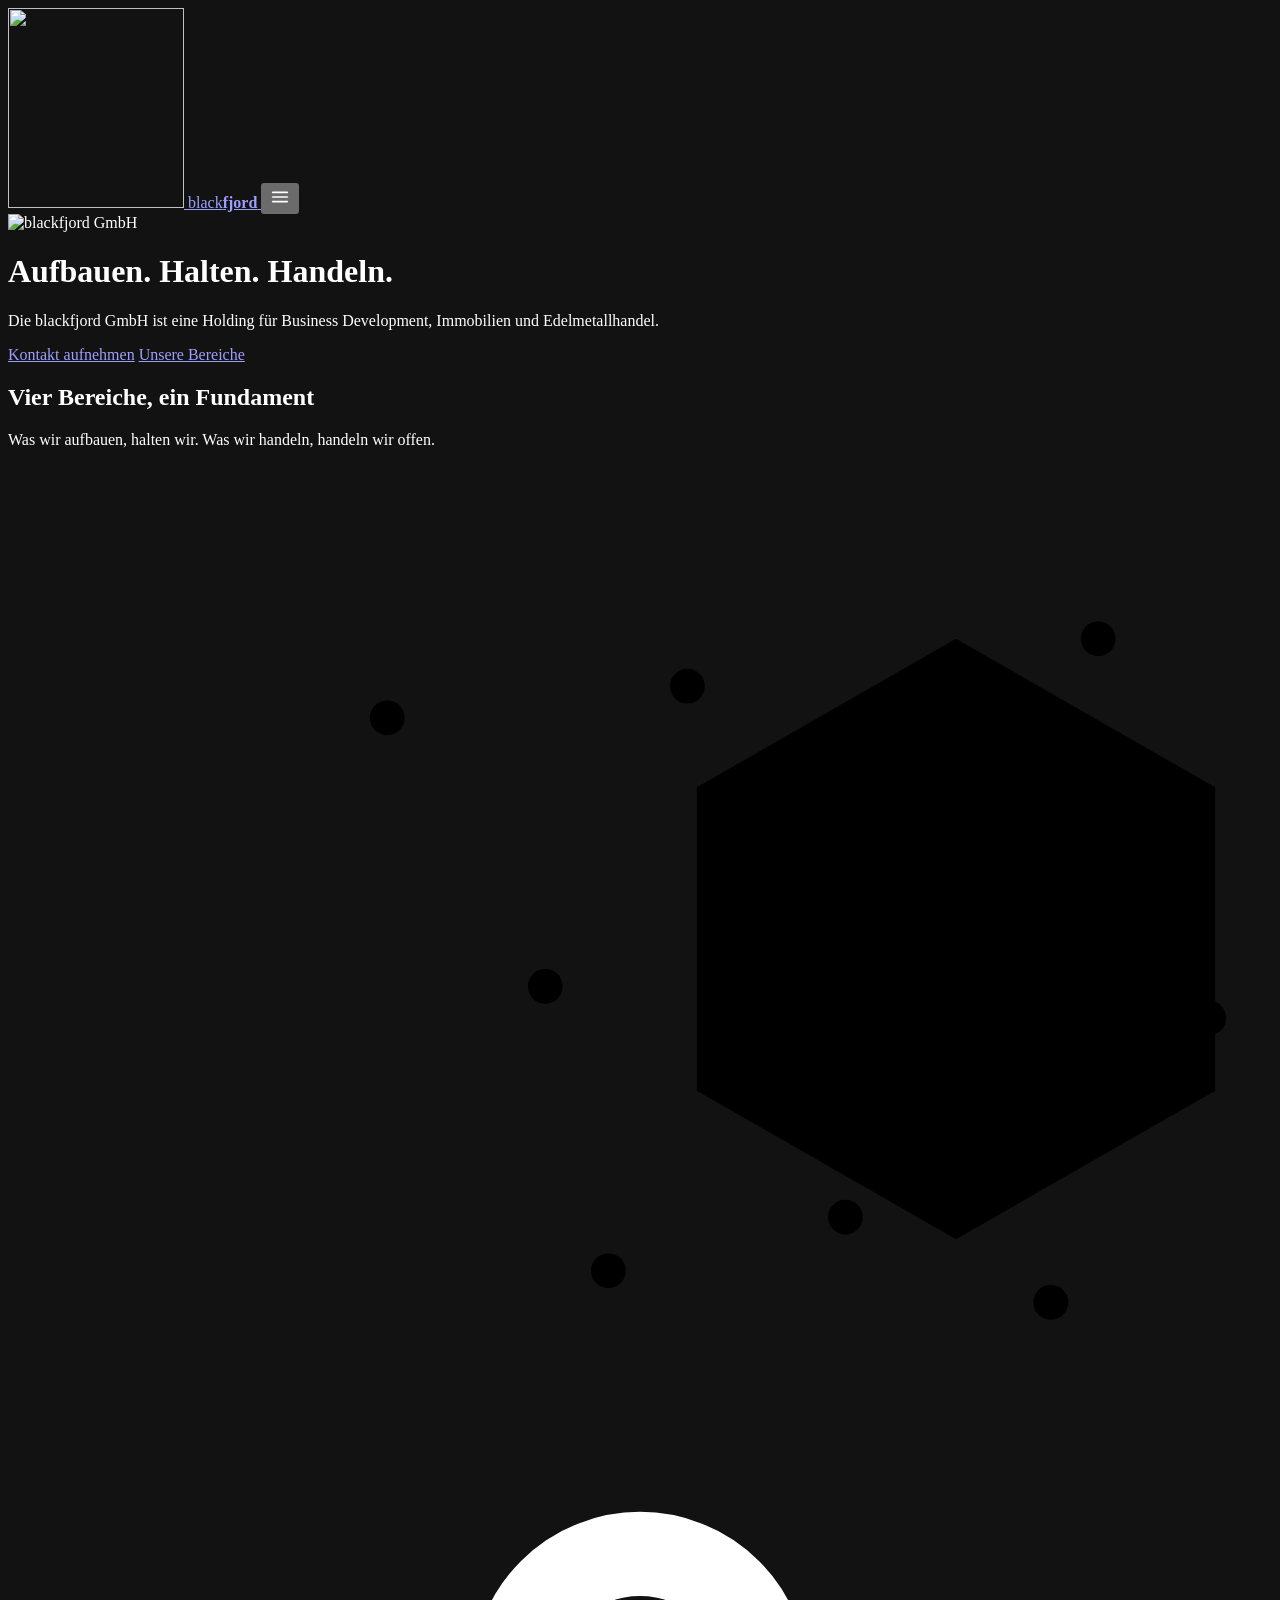
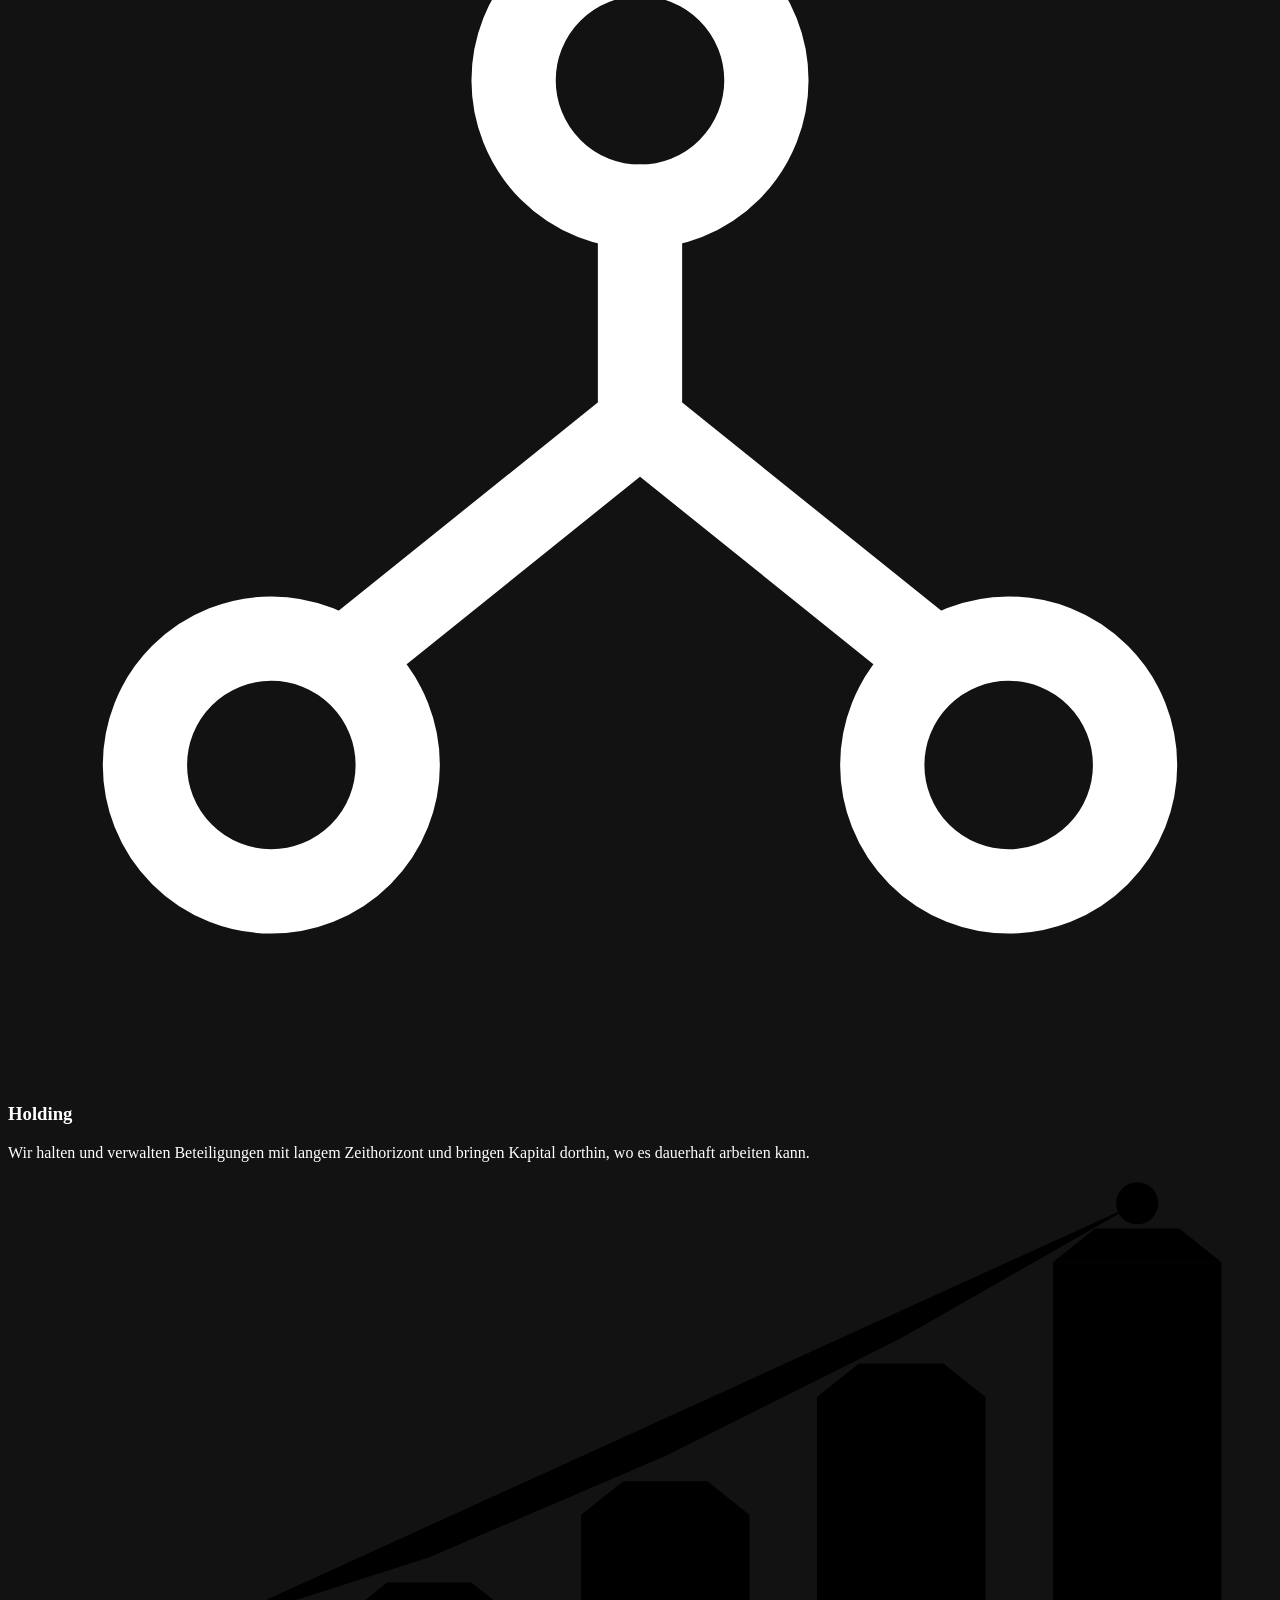
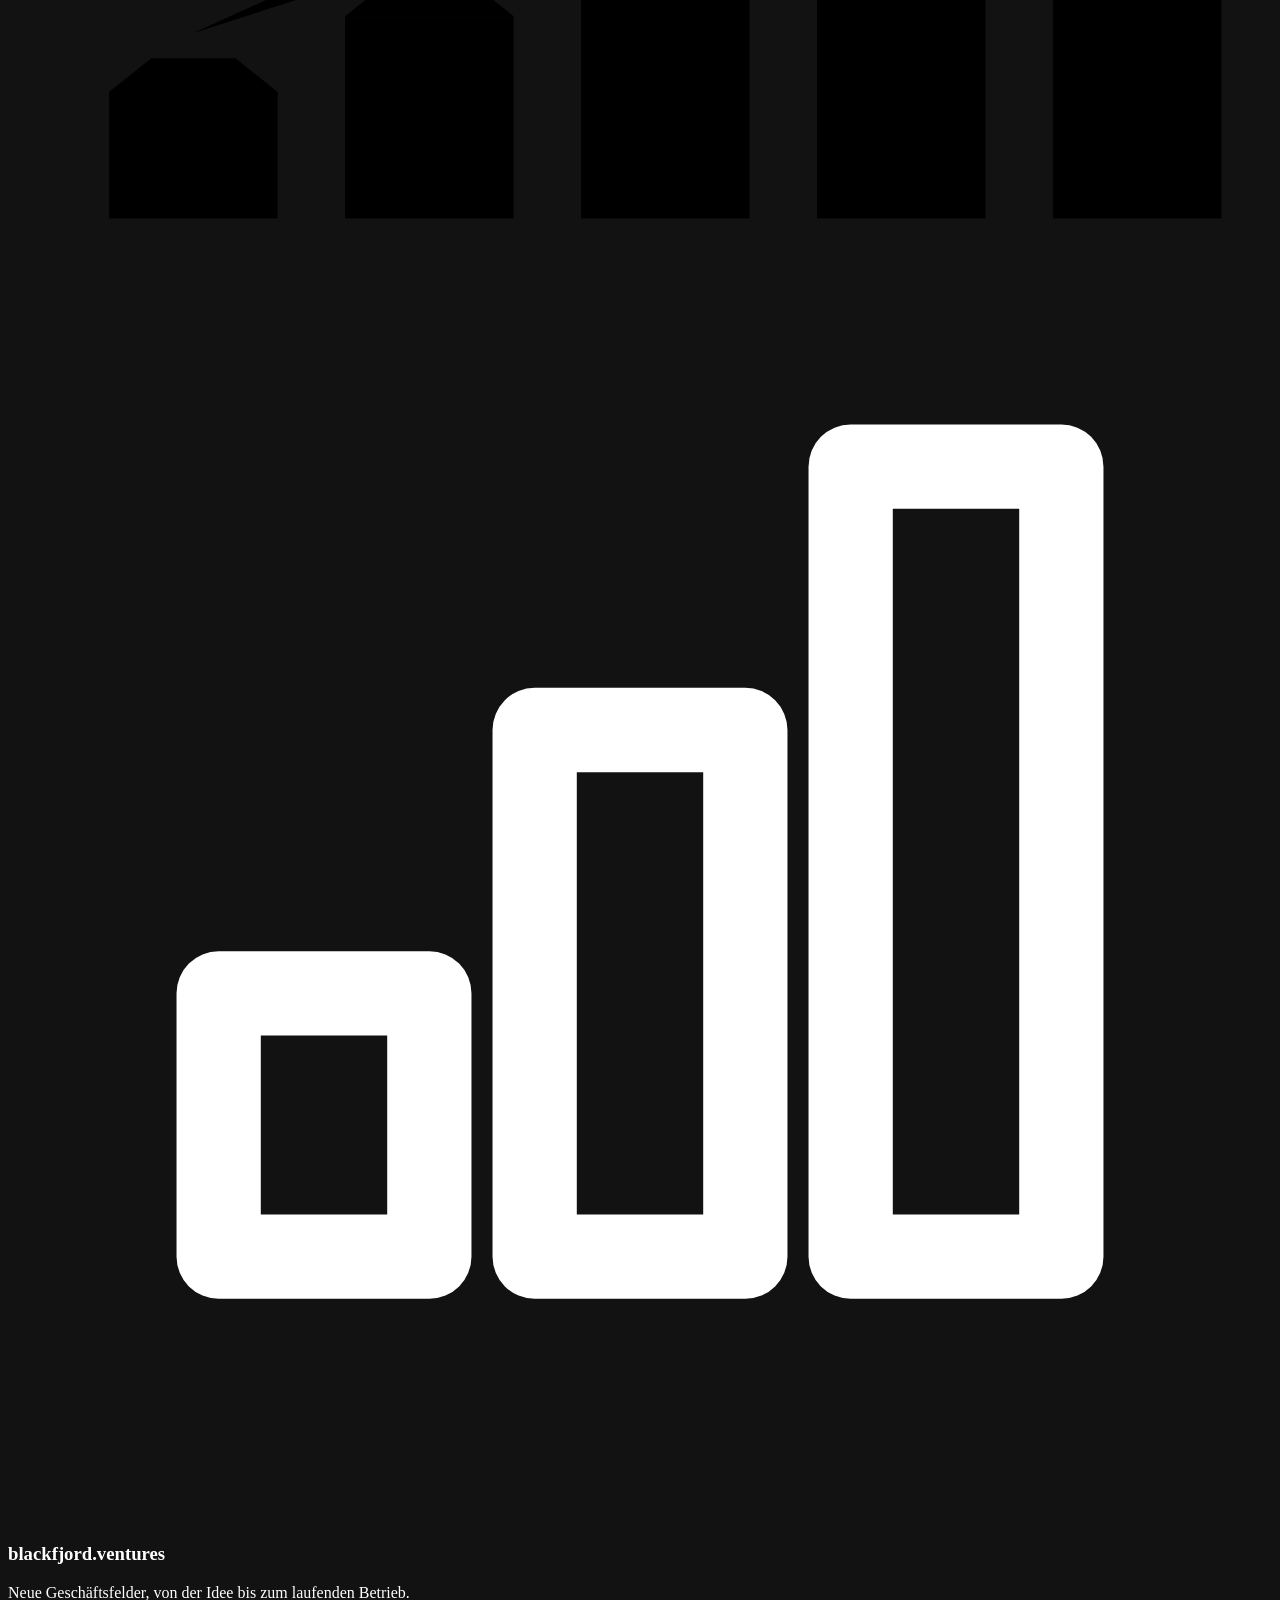
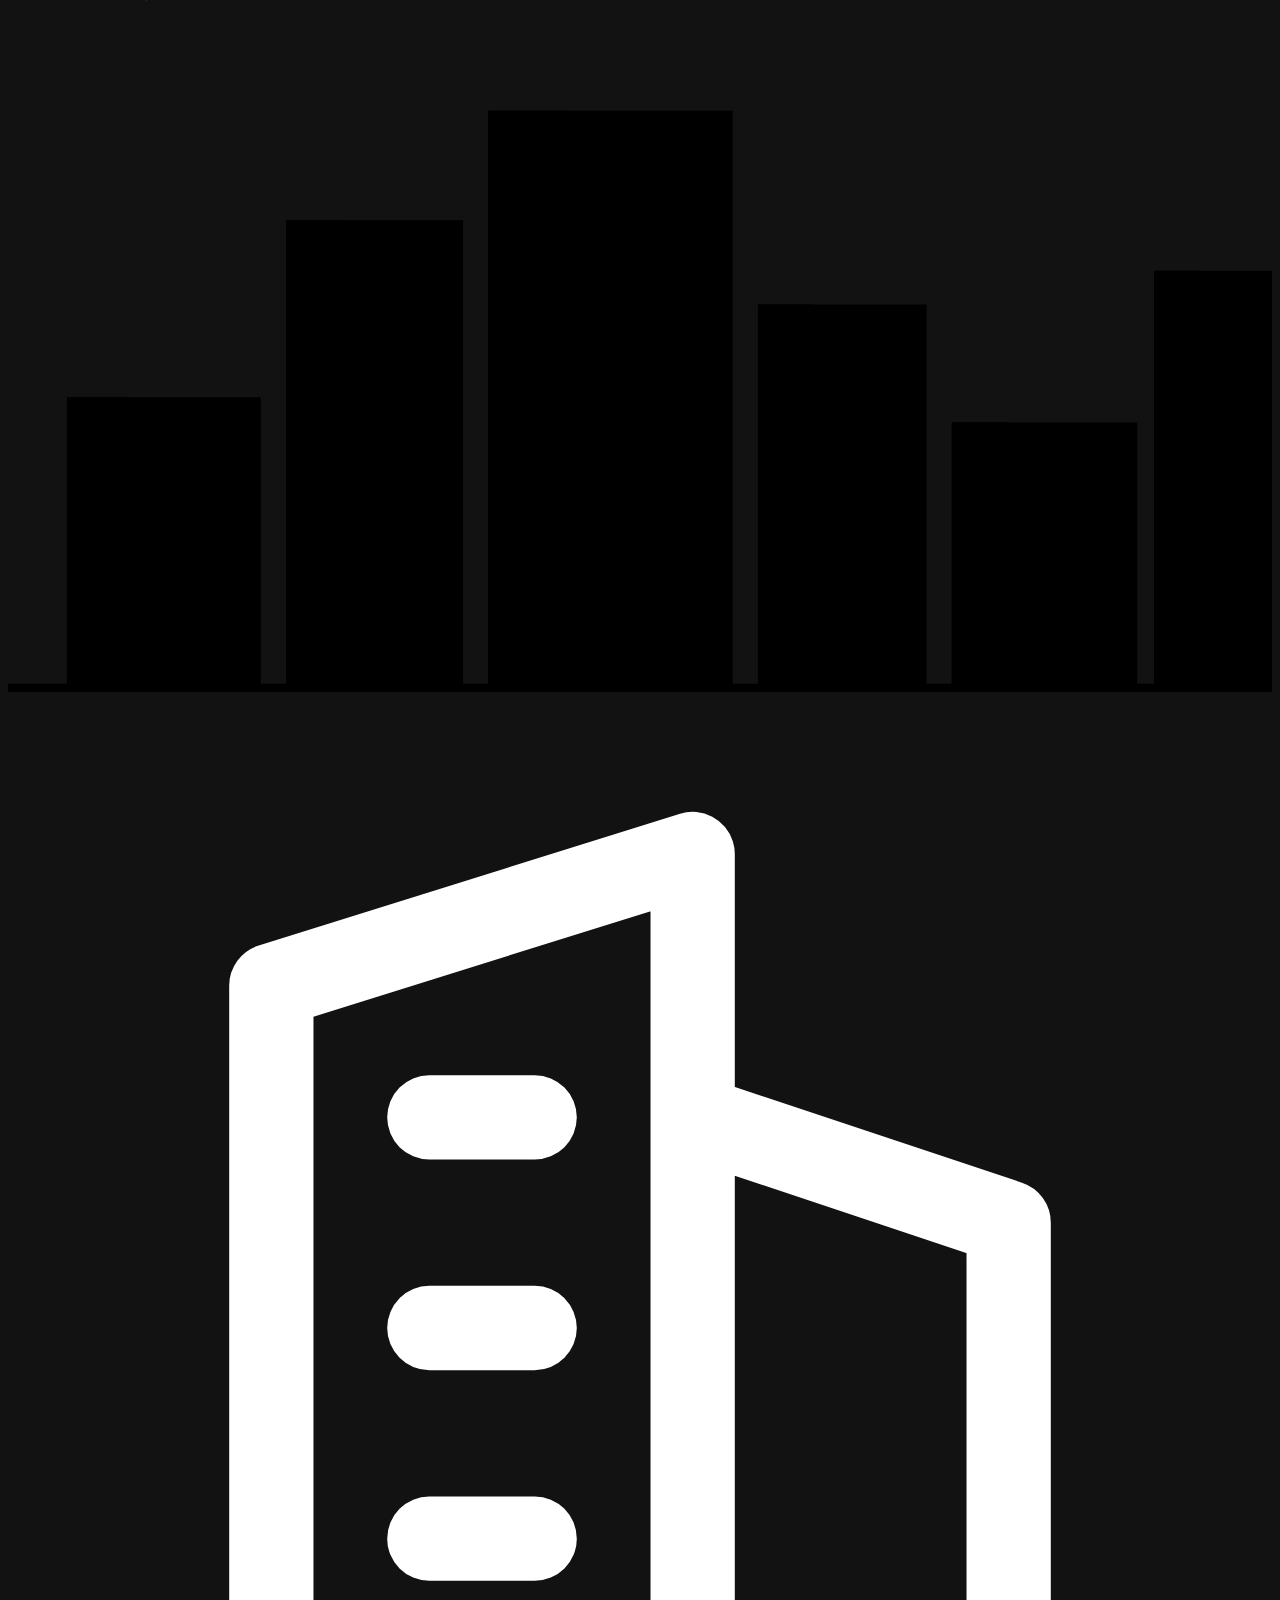
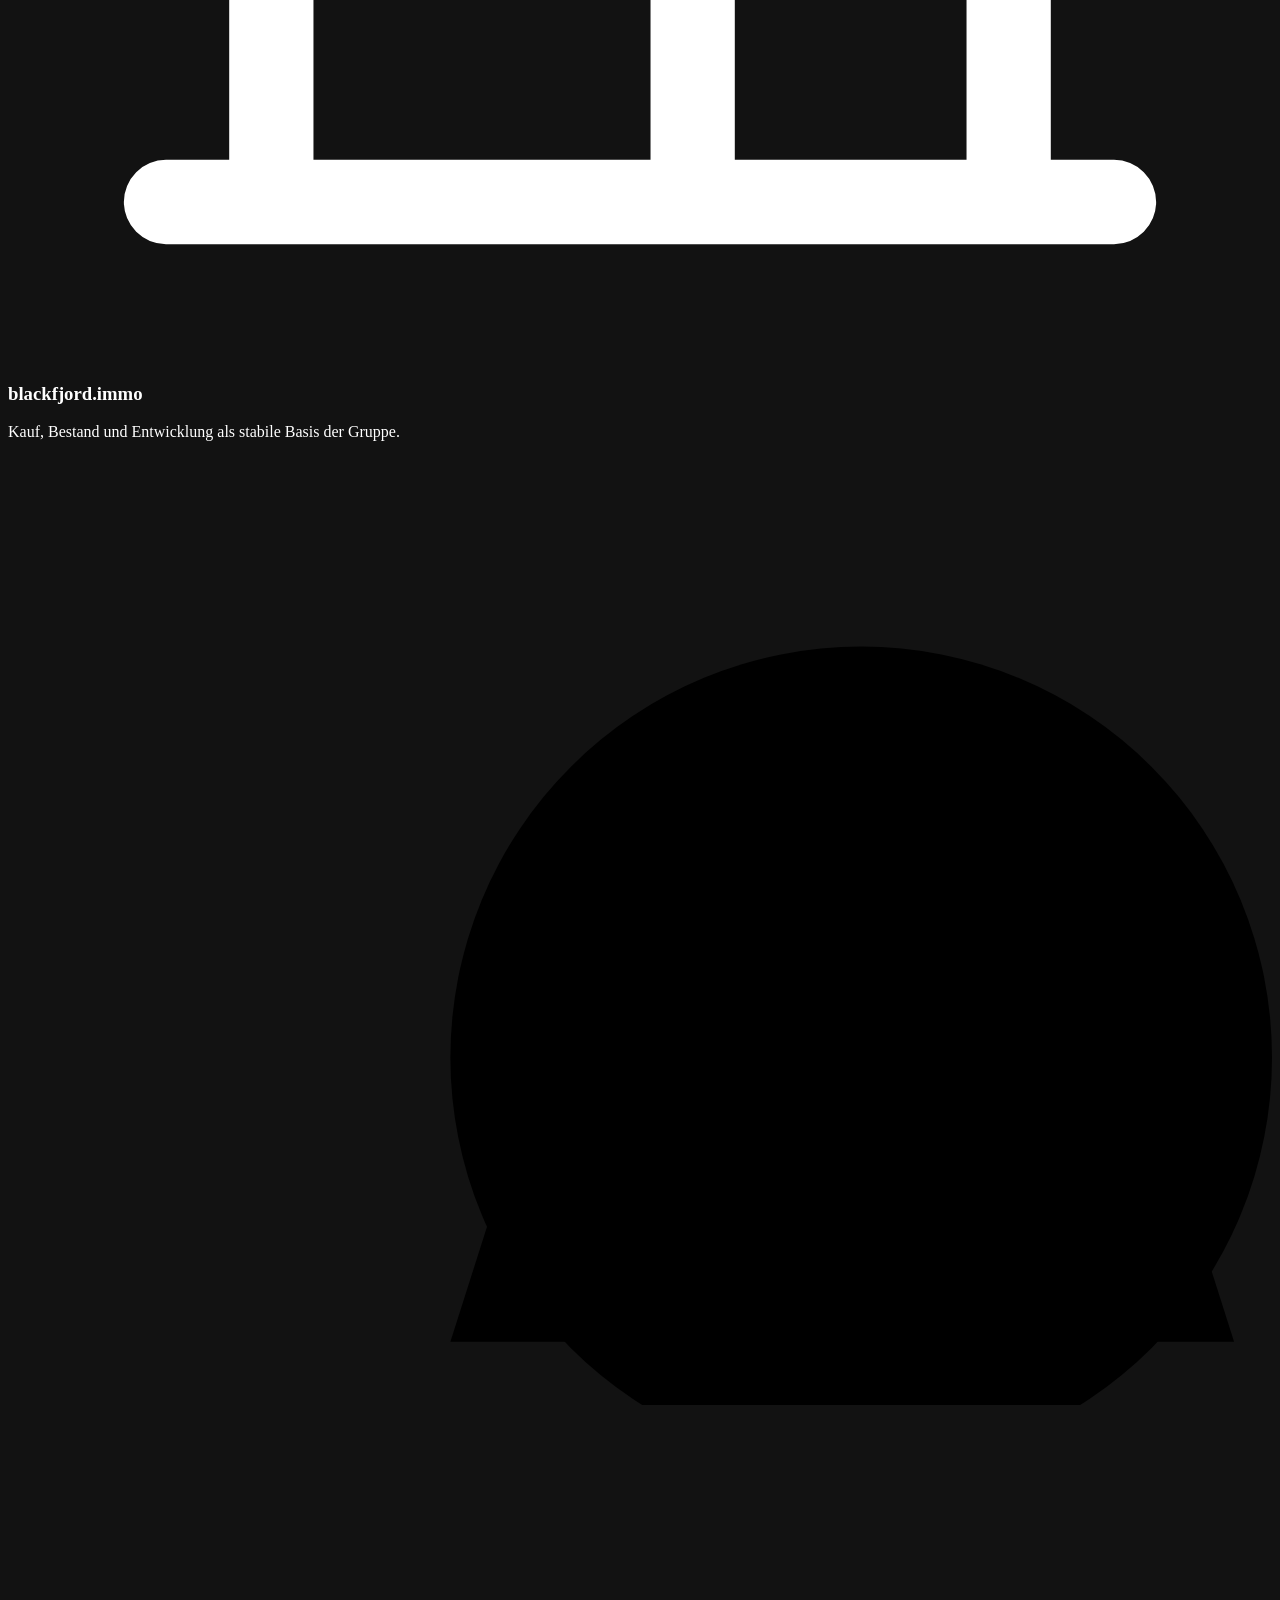
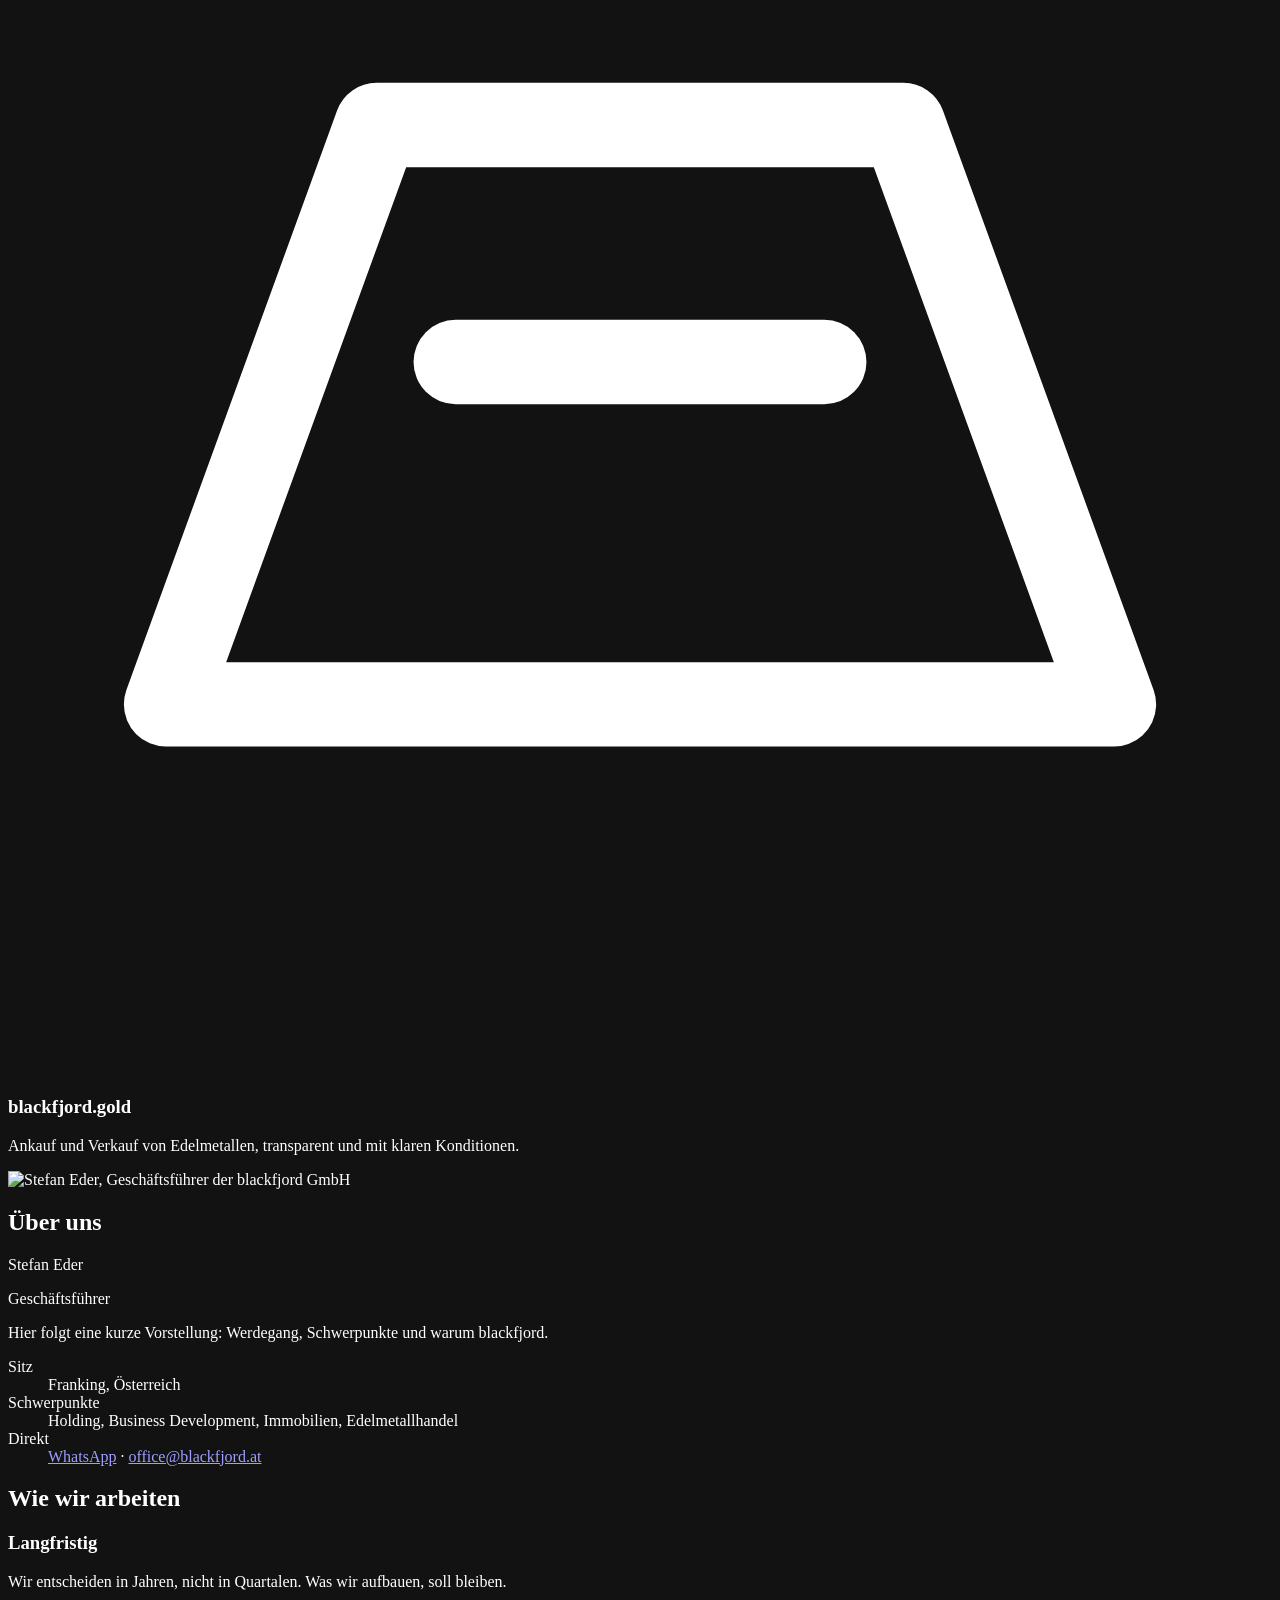
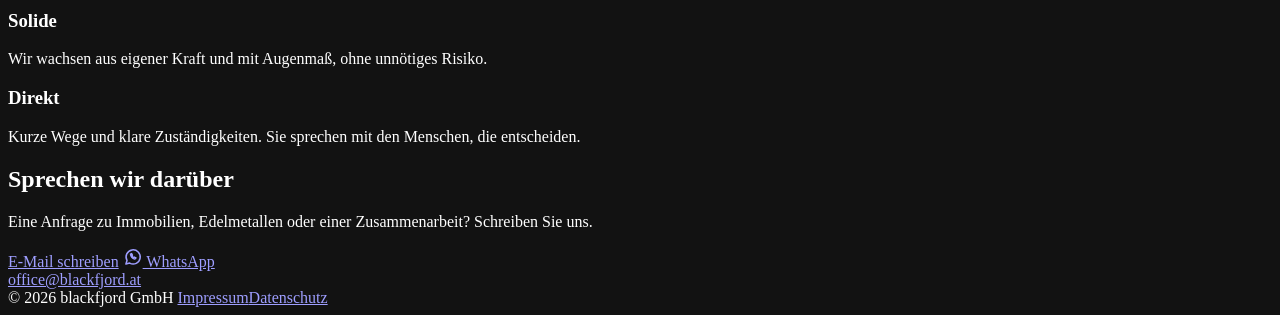
==== public/index.html @ 2d9778a8 "Add files via upload" ====
<!DOCTYPE html>
<html lang="de">
<head>
<meta charset="utf-8">
<meta name="viewport" content="width=device-width, initial-scale=1, viewport-fit=cover">
<meta name="color-scheme" content="dark">
<title>blackfjord GmbH – Holding, Business Development, Immobilien, Edelmetalle</title>
<meta name="description" content="blackfjord GmbH ist eine Holding mit Schwerpunkt auf Business Development, Immobilien und Edelmetallhandel.">
<link rel="icon" type="image/png" href="/favicon.png">
<link rel="canonical" href="https://blackfjord.at/">
<meta property="og:url" content="https://blackfjord.at/">
<meta property="og:image" content="https://blackfjord.at/og-image.jpg">
<meta name="twitter:card" content="summary_large_image">
<meta property="og:type" content="website">
<meta property="og:locale" content="de_AT">
<meta property="og:site_name" content="blackfjord GmbH">
<meta property="og:title" content="blackfjord GmbH">
<meta property="og:description" content="Holding für Business Development, Immobilien und Edelmetallhandel.">
<script type="application/ld+json">
{"@context":"https://schema.org","@type":"Organization","name":"blackfjord GmbH","legalName":"blackfjord GmbH","url":"https://blackfjord.at/","email":"office@blackfjord.at","address":{"@type":"PostalAddress","streetAddress":"Holzöster 91","postalCode":"5131","addressLocality":"Franking","addressCountry":"AT"}}
</script>
<link rel="stylesheet" href="/style.css">
</head>
<body>
<svg width="0" height="0" style="position:absolute" aria-hidden="true"><defs><radialGradient id="haloG"><stop offset="0" stop-color="#4C90F0" stop-opacity=".35"/><stop offset="1" stop-color="#4C90F0" stop-opacity="0"/></radialGradient></defs></svg>

<header class="top">
  <div class="wrap">
    <a class="brand" href="#top" aria-label="blackfjord GmbH – Startseite">
      <img src="/icon.webp" alt="" width="176" height="200">
      <span>black<b>fjord</b></span>
    </a>
    <button class="burger" id="burger" type="button" aria-label="Menü öffnen" aria-expanded="false" aria-controls="menu">
      <svg viewBox="0 0 24 24" width="22" height="22" fill="none" stroke="currentColor" stroke-width="1.8" stroke-linecap="round" aria-hidden="true">
        <line class="l1" x1="4" y1="7" x2="20" y2="7"/><line class="l2" x1="4" y1="12" x2="20" y2="12"/><line class="l3" x1="4" y1="17" x2="20" y2="17"/>
      </svg>
    </button>
    <nav class="menu" id="menu" aria-label="Hauptnavigation" hidden>
      <a href="#bereiche">Bereiche</a>
      <a href="#ueber">Über uns</a>
      <a href="#ansatz">Ansatz</a>
      <a href="#kontakt">Kontakt</a>
    </nav>
  </div>
</header>

<main id="top">
  <div class="hero">
    <div class="wrap">
      <div class="logo-stage">
        <img src="/logo.webp" alt="blackfjord GmbH" width="1100" height="376">
      </div>
      <h1>Aufbauen. Halten. Handeln.</h1>
      <p class="lead">Die blackfjord GmbH ist eine Holding für Business Development, Immobilien und Edelmetallhandel.</p>
      <div class="cta-row">
        <a class="pill big" href="#kontakt">Kontakt aufnehmen</a>
        <a class="ghost big" href="#bereiche">Unsere Bereiche</a>
      </div>
    </div>
  </div>

  <section id="bereiche">
    <div class="wrap">
      <div class="head">
        <h2>Vier Bereiche, ein Fundament</h2>
        <p>Was wir aufbauen, halten wir. Was wir handeln, handeln wir offen.</p>
      </div>
      <div class="bento">
        <article class="tile a">
          <svg class="art" viewBox="0 0 400 300" preserveAspectRatio="xMaxYMid slice" aria-hidden="true" focusable="false"><polygon points="300,55 382,102 382,198 300,245 218,198 218,102" class="hexline"/><g class="sline"><line x1="300" y1="150" x2="215" y2="70"/><line x1="300" y1="150" x2="345" y2="55"/><line x1="300" y1="150" x2="380" y2="175"/><line x1="300" y1="150" x2="265" y2="238"/><line x1="300" y1="150" x2="170" y2="165"/><line x1="300" y1="150" x2="120" y2="80"/><line x1="300" y1="150" x2="330" y2="265"/><line x1="300" y1="150" x2="190" y2="255"/></g><g class="sline faint"><line x1="215" y1="70" x2="345" y2="55"/><line x1="345" y1="55" x2="380" y2="175"/><line x1="380" y1="175" x2="265" y2="238"/><line x1="265" y1="238" x2="170" y2="165"/><line x1="170" y1="165" x2="215" y2="70"/><line x1="120" y1="80" x2="215" y2="70"/><line x1="120" y1="80" x2="170" y2="165"/><line x1="330" y1="265" x2="265" y2="238"/><line x1="190" y1="255" x2="265" y2="238"/></g><circle cx="215" cy="70" r="5.5" class="s2"/><circle cx="345" cy="55" r="5.5" class="s2"/><circle cx="380" cy="175" r="5.5" class="s2"/><circle cx="265" cy="238" r="5.5" class="s2"/><circle cx="170" cy="165" r="5.5" class="s2"/><circle cx="120" cy="80" r="5.5" class="s2"/><circle cx="330" cy="265" r="5.5" class="s2"/><circle cx="190" cy="255" r="5.5" class="s2"/><circle cx="300" cy="150" r="62" class="ring"/><circle cx="300" cy="150" r="36" class="ring b"/><circle cx="300" cy="150" r="13" class="bfill"/></svg>
          <div class="ico">
            <svg viewBox="0 0 24 24" fill="none" stroke="currentColor" stroke-width="1.6" stroke-linecap="round" stroke-linejoin="round" aria-hidden="true"><circle cx="12" cy="5" r="2.4"/><circle cx="5" cy="18" r="2.4"/><circle cx="19" cy="18" r="2.4"/><path d="M12 7.4v4.1M12 11.5 6.4 16M12 11.5l5.6 4.5"/></svg>
          </div>
          <div>
            <h3>Holding</h3>
            <p>Wir halten und verwalten Beteiligungen mit langem Zeithorizont und bringen Kapital dorthin, wo es dauerhaft arbeiten kann.</p>
          </div>
        </article>
        <article class="tile b">
          <svg class="art" viewBox="0 0 300 160" preserveAspectRatio="xMidYMid slice" aria-hidden="true" focusable="false"><rect x="24" y="122" width="40" height="30" class="bar"/><polygon points="24,122 64,122 54,114 34,114" class="bartop"/><rect x="80" y="104" width="40" height="48" class="bar"/><polygon points="80,104 120,104 110,96 90,96" class="bartop"/><rect x="136" y="80" width="40" height="72" class="bar"/><polygon points="136,80 176,80 166,72 146,72" class="bartop"/><rect x="192" y="52" width="40" height="100" class="bar"/><polygon points="192,52 232,52 222,44 202,44" class="bartop"/><rect x="248" y="20" width="40" height="132" class="bar"/><polygon points="248,20 288,20 278,12 258,12" class="bartop"/><polyline points="44,108 100,90 156,66 212,38 268,6" class="rise"/><circle cx="268" cy="6" r="5" class="bfill"/></svg>
          <div class="ico">
            <svg viewBox="0 0 24 24" fill="none" stroke="currentColor" stroke-width="1.6" stroke-linecap="round" stroke-linejoin="round" aria-hidden="true"><path d="M4 19h4v-5H4zM10 19h4V9h-4zM16 19h4V4h-4z"/></svg>
          </div>
          <div>
            <h3>blackfjord<span class="tld">.ventures</span></h3>
            <p>Neue Geschäftsfelder, von der Idee bis zum laufenden Betrieb.</p>
          </div>
        </article>
        <article class="tile c">
          <svg class="art" viewBox="0 0 300 160" preserveAspectRatio="xMidYMax slice" aria-hidden="true" focusable="false"><rect x="14" y="90" width="46" height="70" class="bar"/><rect x="14" y="90" width="15" height="70" class="shade"/><rect x="66" y="48" width="42" height="112" class="bar"/><rect x="66" y="48" width="14" height="112" class="shade"/><rect x="114" y="22" width="58" height="138" class="bar"/><rect x="114" y="22" width="19" height="138" class="shade"/><rect x="178" y="68" width="40" height="92" class="bar"/><rect x="178" y="68" width="13" height="92" class="shade"/><rect x="224" y="96" width="44" height="64" class="bar"/><rect x="224" y="96" width="14" height="64" class="shade"/><rect x="272" y="60" width="34" height="100" class="bar"/><rect x="272" y="60" width="11" height="100" class="shade"/><rect x="22" y="100" width="6" height="8" class="win"/><rect x="36" y="100" width="6" height="8" class="win"/><rect x="36" y="116" width="6" height="8" class="win"/><rect x="36" y="132" width="6" height="8" class="win"/><rect x="74" y="58" width="6" height="8" class="win"/><rect x="74" y="74" width="6" height="8" class="win"/><rect x="74" y="90" width="6" height="8" class="win"/><rect x="88" y="90" width="6" height="8" class="win"/><rect x="74" y="122" width="6" height="8" class="win"/><rect x="88" y="122" width="6" height="8" class="win"/><rect x="136" y="32" width="6" height="8" class="win"/><rect x="122" y="48" width="6" height="8" class="win"/><rect x="150" y="48" width="6" height="8" class="win"/><rect x="122" y="64" width="6" height="8" class="win"/><rect x="136" y="64" width="6" height="8" class="win"/><rect x="150" y="64" width="6" height="8" class="win"/><rect x="136" y="80" width="6" height="8" class="win"/><rect x="136" y="96" width="6" height="8" class="win"/><rect x="122" y="112" width="6" height="8" class="win"/><rect x="136" y="112" width="6" height="8" class="win"/><rect x="150" y="112" width="6" height="8" class="win"/><rect x="150" y="128" width="6" height="8" class="win"/><rect x="186" y="94" width="6" height="8" class="win"/><rect x="200" y="110" width="6" height="8" class="win"/><rect x="232" y="122" width="6" height="8" class="win"/><rect x="232" y="138" width="6" height="8" class="win"/><rect x="246" y="138" width="6" height="8" class="win"/><rect x="280" y="86" width="6" height="8" class="win"/><rect x="280" y="118" width="6" height="8" class="win"/><rect x="0" y="158" width="300" height="2" class="bfill"/></svg>
          <div class="ico">
            <svg viewBox="0 0 24 24" fill="none" stroke="currentColor" stroke-width="1.6" stroke-linecap="round" stroke-linejoin="round" aria-hidden="true"><path d="M5 21V5.5L13 3v18M13 8l6 2v11M3 21h18M8 8h2M8 12h2M8 16h2"/></svg>
          </div>
          <div>
            <h3>blackfjord<span class="tld">.immo</span></h3>
            <p>Kauf, Bestand und Entwicklung als stabile Basis der Gruppe.</p>
          </div>
        </article>
        <article class="tile d">
          <svg class="art" viewBox="0 0 400 300" preserveAspectRatio="xMaxYMid slice" aria-hidden="true" focusable="false"><circle cx="270" cy="190" r="130" class="halo"/><polygon points="140,280 260,280 246,236 154,236" class="ingot"/><polygon points="154,236 246,236 226,218 174,218" class="ingtop"/><line x1="162" y1="270" x2="238" y2="270" class="hl"/><polygon points="268,280 388,280 374,236 282,236" class="ingot"/><polygon points="282,236 374,236 354,218 302,218" class="ingtop"/><line x1="290" y1="270" x2="366" y2="270" class="hl"/><polygon points="204,234 328,234 314,190 218,190" class="ingot"/><polygon points="218,190 314,190 294,172 238,172" class="gold"/><line x1="226" y1="224" x2="306" y2="224" class="hl"/><path d="M350 92 L355 112 L375 117 L355 122 L350 142 L345 122 L325 117 L345 112 Z" class="spark"/></svg>
          <div class="ico">
            <svg viewBox="0 0 24 24" fill="none" stroke="currentColor" stroke-width="1.6" stroke-linecap="round" stroke-linejoin="round" aria-hidden="true"><path d="M7 6h10l4 11H3z"/><path d="M8.5 10.5h7"/></svg>
          </div>
          <div>
            <h3>blackfjord<span class="tld">.gold</span></h3>
            <p>Ankauf und Verkauf von Edelmetallen, transparent und mit klaren Konditionen.</p>
          </div>
        </article>
      </div>
    </div>
  </section>

  <section id="ueber">
    <div class="wrap">
      <div class="about">
        <div class="portrait">
          <div class="hex outer"></div>
          <div class="hex inner">
            <img src="/portrait.jpg" alt="Stefan Eder, Geschäftsführer der blackfjord GmbH" width="640" height="739">
          </div>
        </div>
        <div>
          <h2>Über uns</h2>
          <p class="name">Stefan Eder</p>
          <p class="role">Geschäftsführer</p>
          <p class="bio todo">Hier folgt eine kurze Vorstellung: Werdegang, Schwerpunkte und warum blackfjord.</p>
          <dl class="facts">
            <div><dt>Sitz</dt><dd>Franking, Österreich</dd></div>
            <div><dt>Schwerpunkte</dt><dd>Holding, Business Development, Immobilien, Edelmetallhandel</dd></div>
            <div><dt>Direkt</dt><dd><a href="https://wa.me/4369912065798?text=Hallo%20blackfjord%2C%20ich%20habe%20eine%20Anfrage%20%C3%BCber%20die%20Website." target="_blank" rel="noopener">WhatsApp</a> · <a href="mailto:office@blackfjord.at">office@blackfjord.at</a></dd></div>
          </dl>
        </div>
      </div>
    </div>
  </section>

  <section id="ansatz">
    <div class="wrap">
      <div class="head">
        <h2>Wie wir arbeiten</h2>
      </div>
      <div class="principles">
        <div>
          <h3>Langfristig</h3>
          <p>Wir entscheiden in Jahren, nicht in Quartalen. Was wir aufbauen, soll bleiben.</p>
        </div>
        <div>
          <h3>Solide</h3>
          <p>Wir wachsen aus eigener Kraft und mit Augenmaß, ohne unnötiges Risiko.</p>
        </div>
        <div>
          <h3>Direkt</h3>
          <p>Kurze Wege und klare Zuständigkeiten. Sie sprechen mit den Menschen, die entscheiden.</p>
        </div>
      </div>
    </div>
  </section>

  <section id="kontakt" style="padding-top:0">
    <div class="wrap">
      <div class="panel">
        <h2>Sprechen wir darüber</h2>
        <p>Eine Anfrage zu Immobilien, Edelmetallen oder einer Zusammenarbeit? Schreiben Sie uns.</p>
        <div class="cta-row">
          <a class="pill big" href="mailto:office@blackfjord.at">E-Mail schreiben</a>
          <a class="ghost big wa" href="https://wa.me/4369912065798?text=Hallo%20blackfjord%2C%20ich%20habe%20eine%20Anfrage%20%C3%BCber%20die%20Website." target="_blank" rel="noopener"><svg viewBox="0 0 24 24" width="20" height="20" fill="none" stroke="currentColor" stroke-width="1.8" stroke-linecap="round" stroke-linejoin="round" aria-hidden="true"><path d="M3.5 20.5l1.3-4.4A8.5 8.5 0 1 1 8 19.3z"/><path d="M9 8.5c.3 2.6 2.4 5 5.2 6l1.3-1.4-1.9-1-.9.7c-.9-.4-1.7-1.2-2.1-2.1l.7-.9-1-1.9z"/></svg> WhatsApp</a>
        </div>
        <a class="mail" href="mailto:office@blackfjord.at">office@blackfjord.at</a>
      </div>
    </div>
  </section>


</main>

<footer>
  <div class="wrap">
    <span>© 2026 blackfjord GmbH</span>
    <span><a href="/impressum">Impressum</a><a href="/datenschutz">Datenschutz</a></span>
  </div>
</footer>

<script>
  (function () {
    var btn = document.getElementById("burger");
    var menu = document.getElementById("menu");
    if (!btn || !menu) return;
    function set(open) {
      menu.hidden = !open;
      btn.setAttribute("aria-expanded", open ? "true" : "false");
      btn.setAttribute("aria-label", open ? "Menü schließen" : "Menü öffnen");
    }
    btn.addEventListener("click", function () { set(menu.hidden); });
    menu.addEventListener("click", function (e) { if (e.target.tagName === "A") set(false); });
    document.addEventListener("keydown", function (e) { if (e.key === "Escape" && !menu.hidden) { set(false); btn.focus(); } });
    document.addEventListener("click", function (e) { if (!menu.hidden && !menu.contains(e.target) && !btn.contains(e.target)) set(false); });
  })();
</script>
</body>
</html>
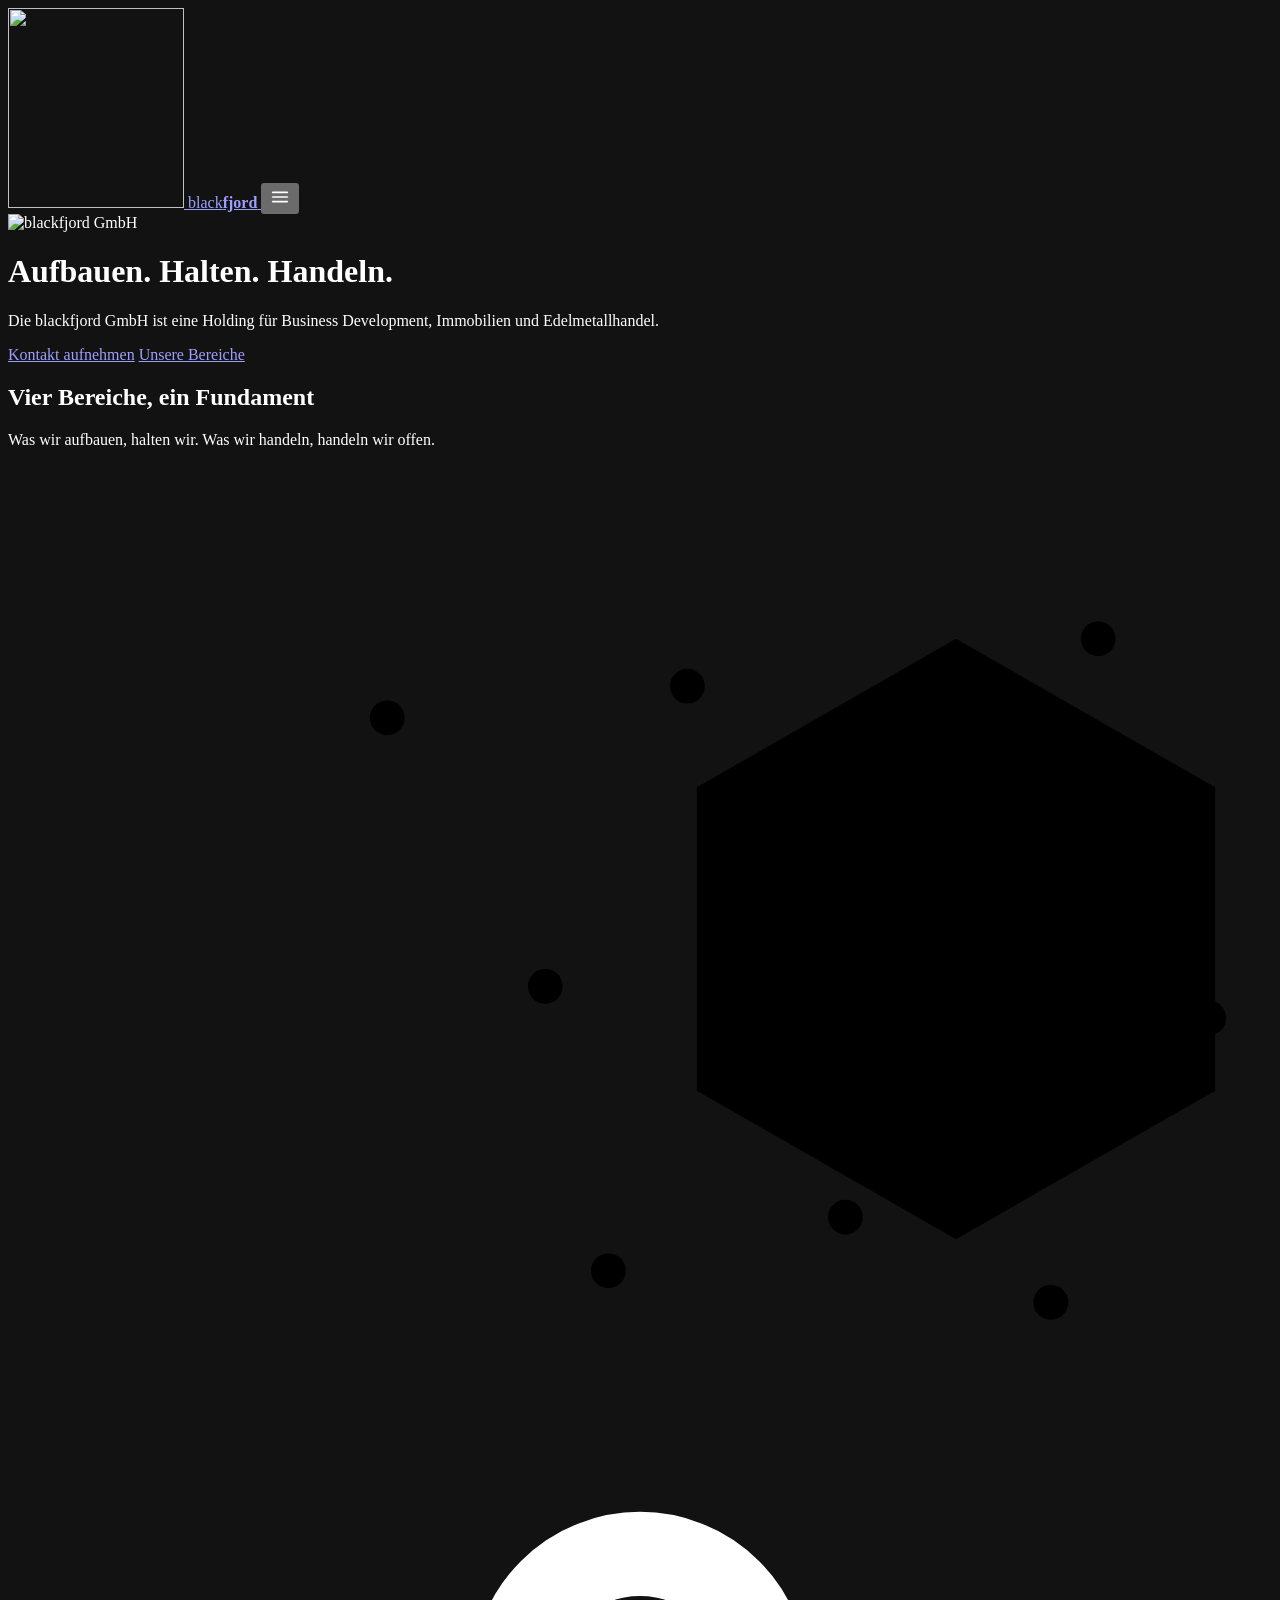
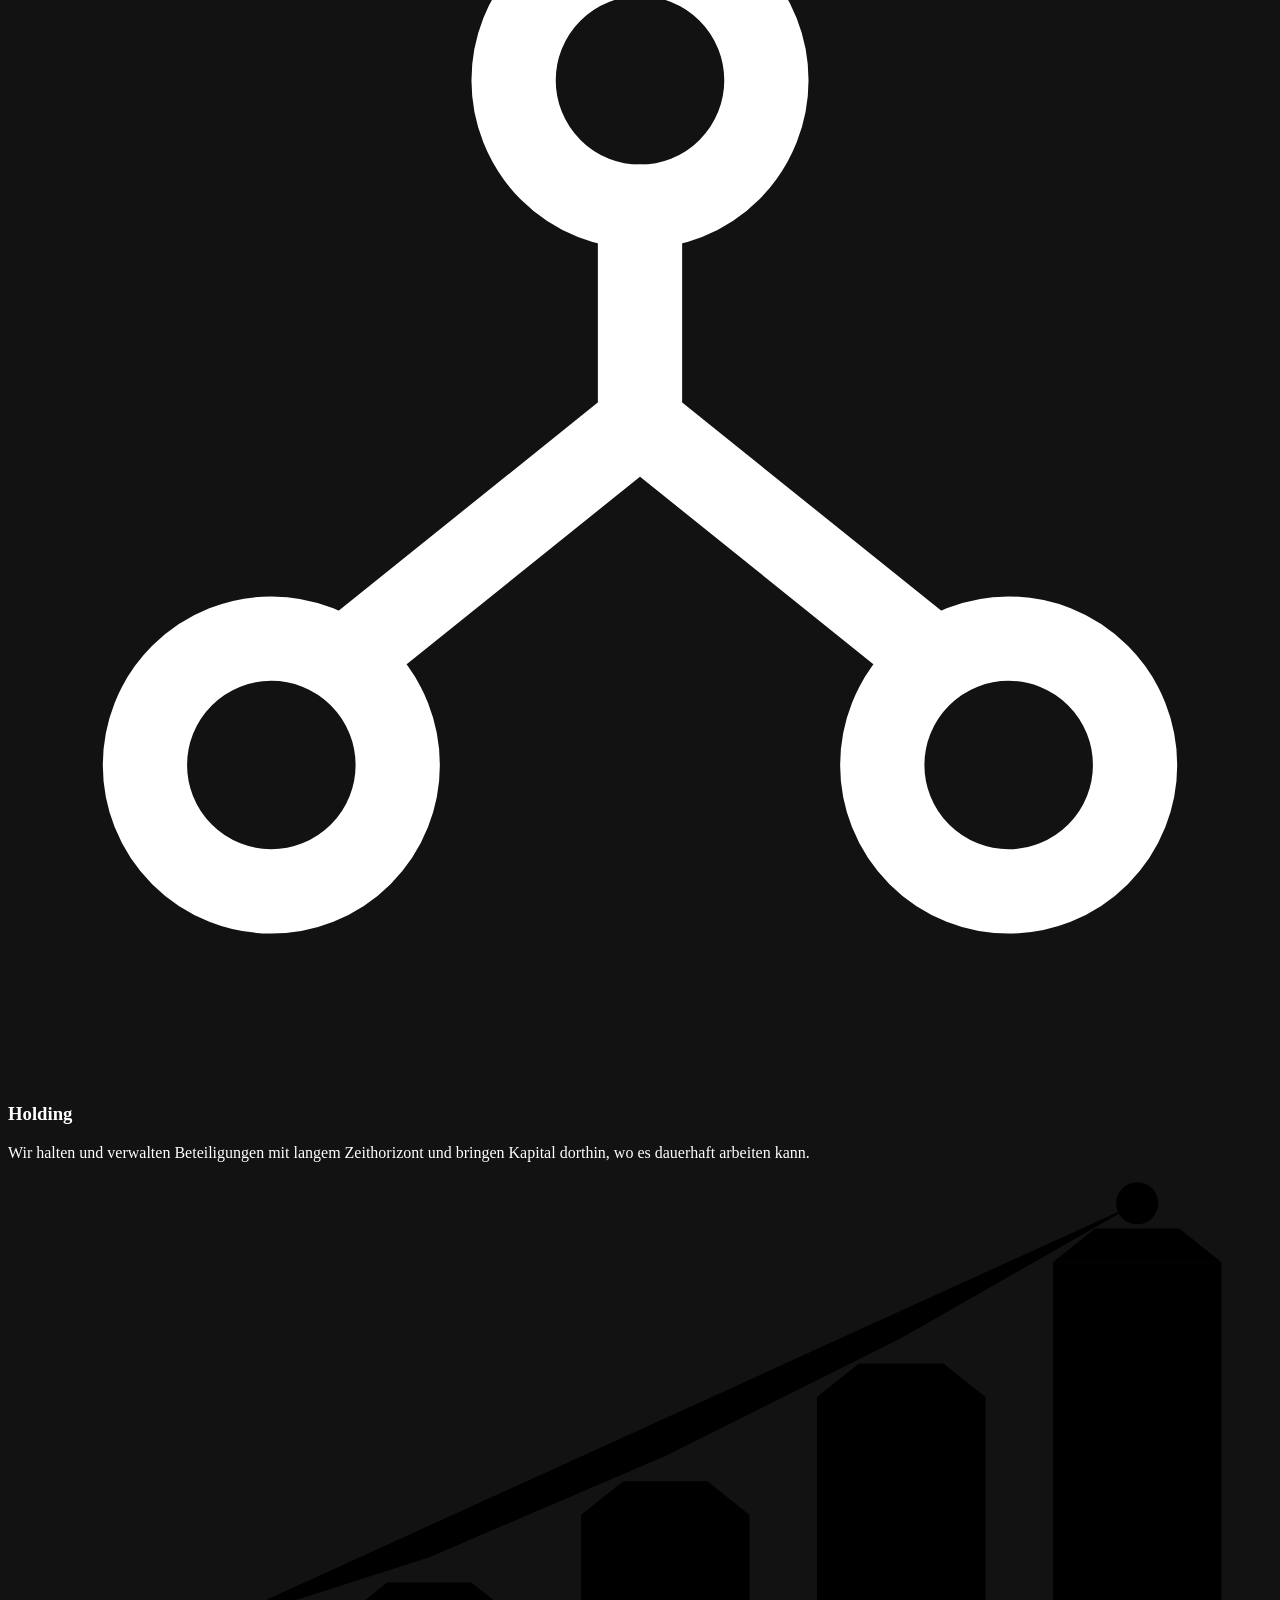
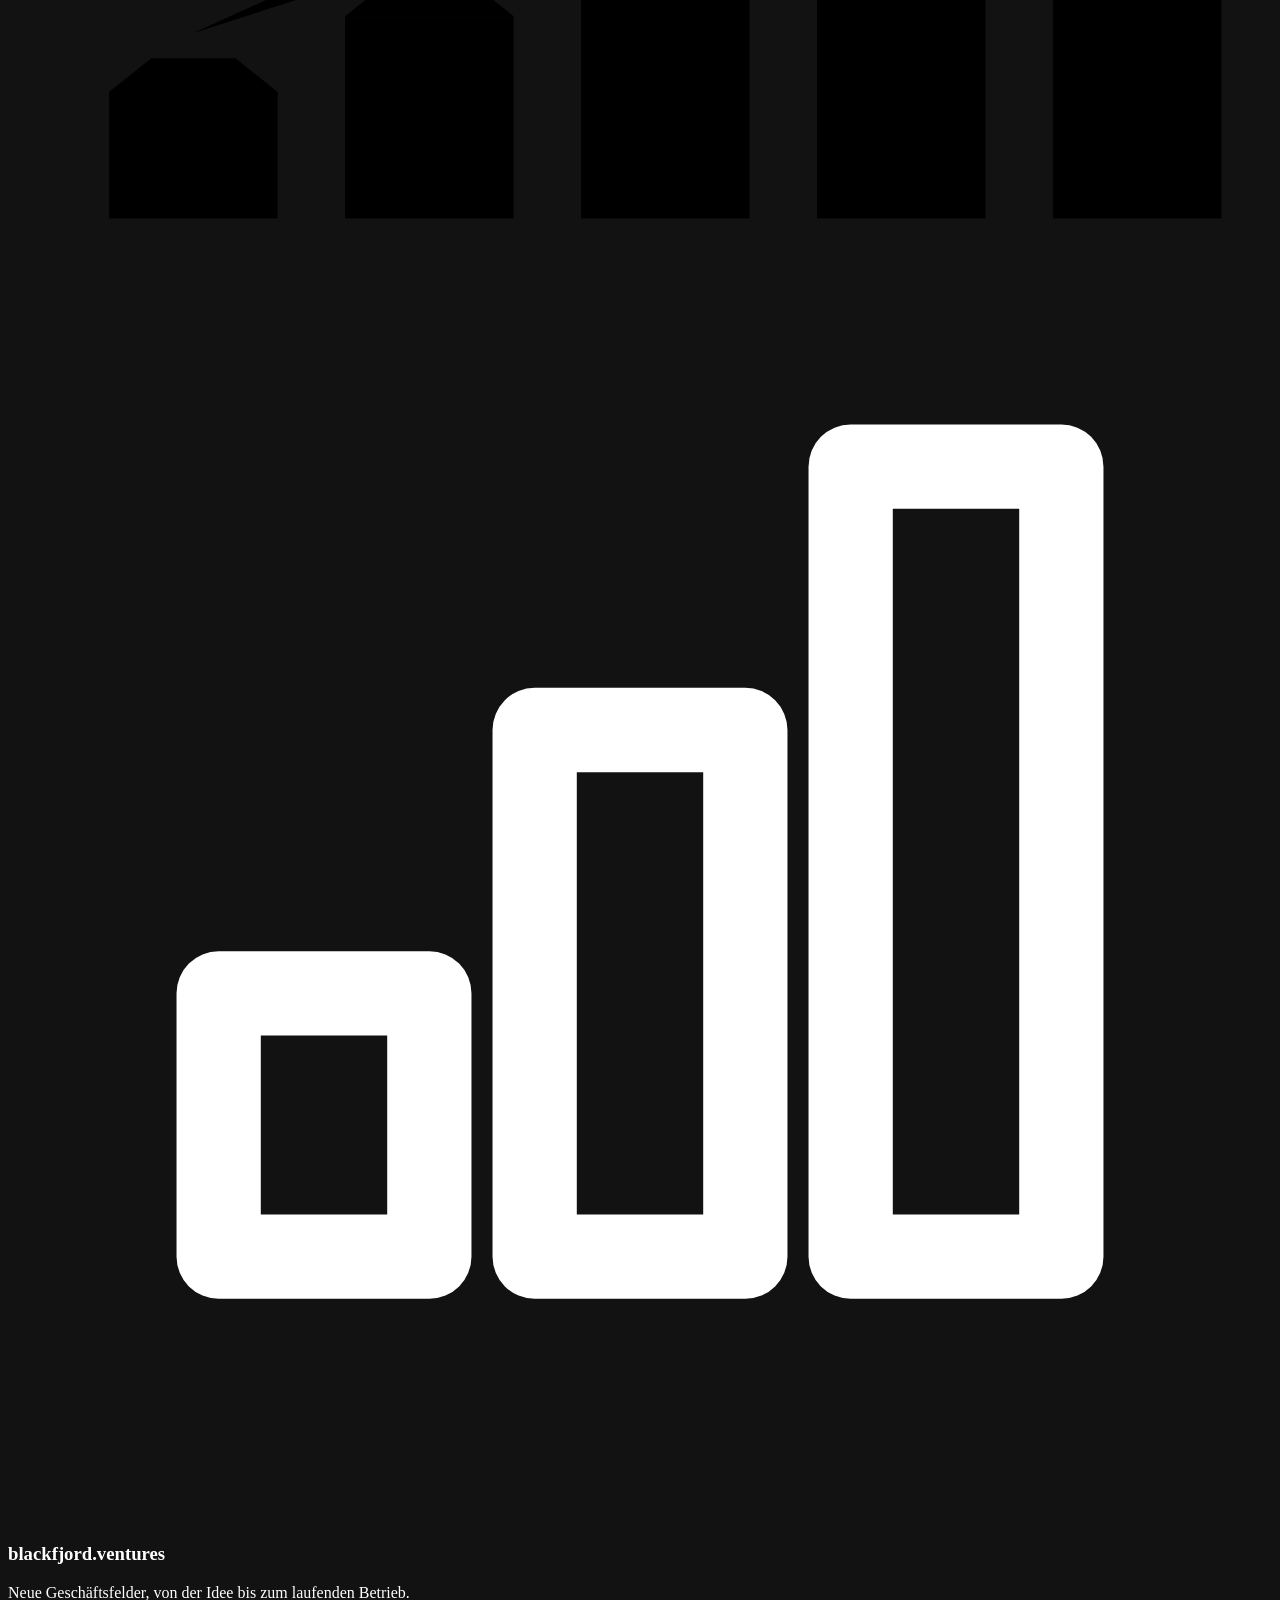
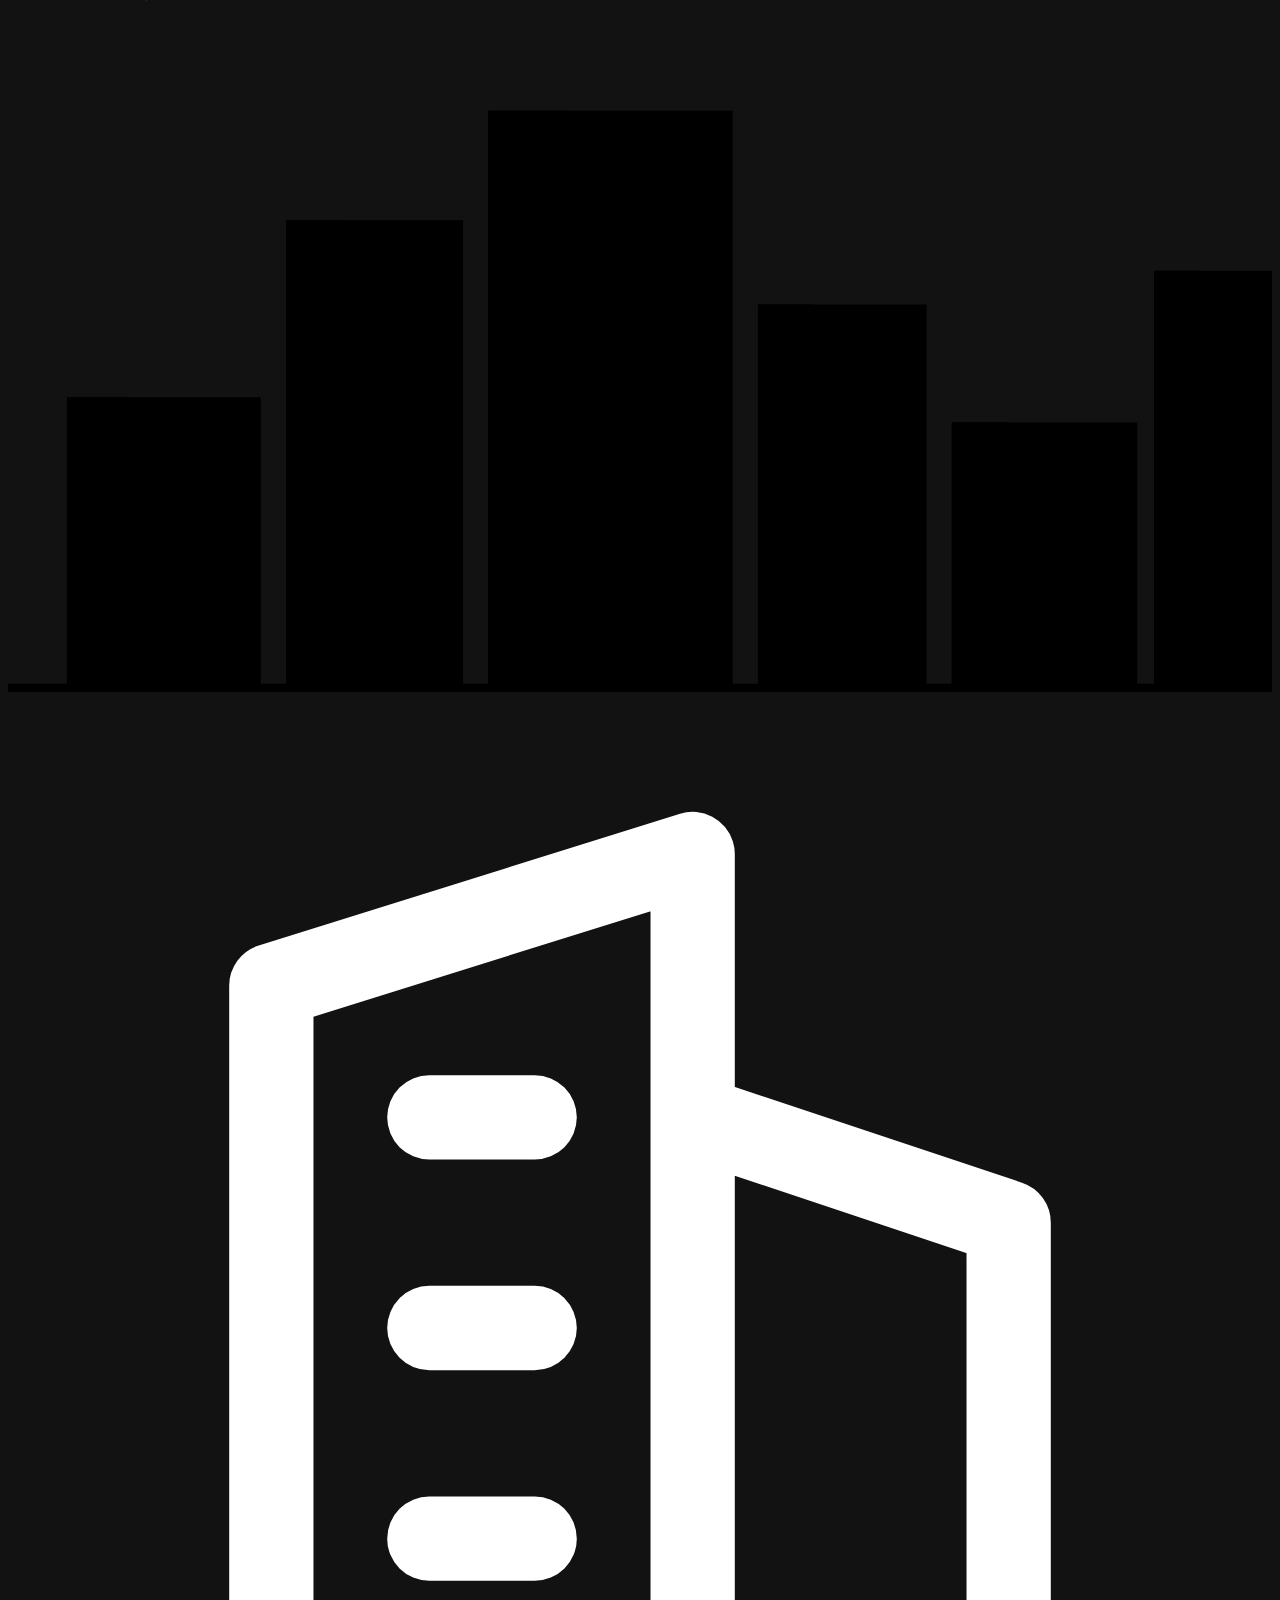
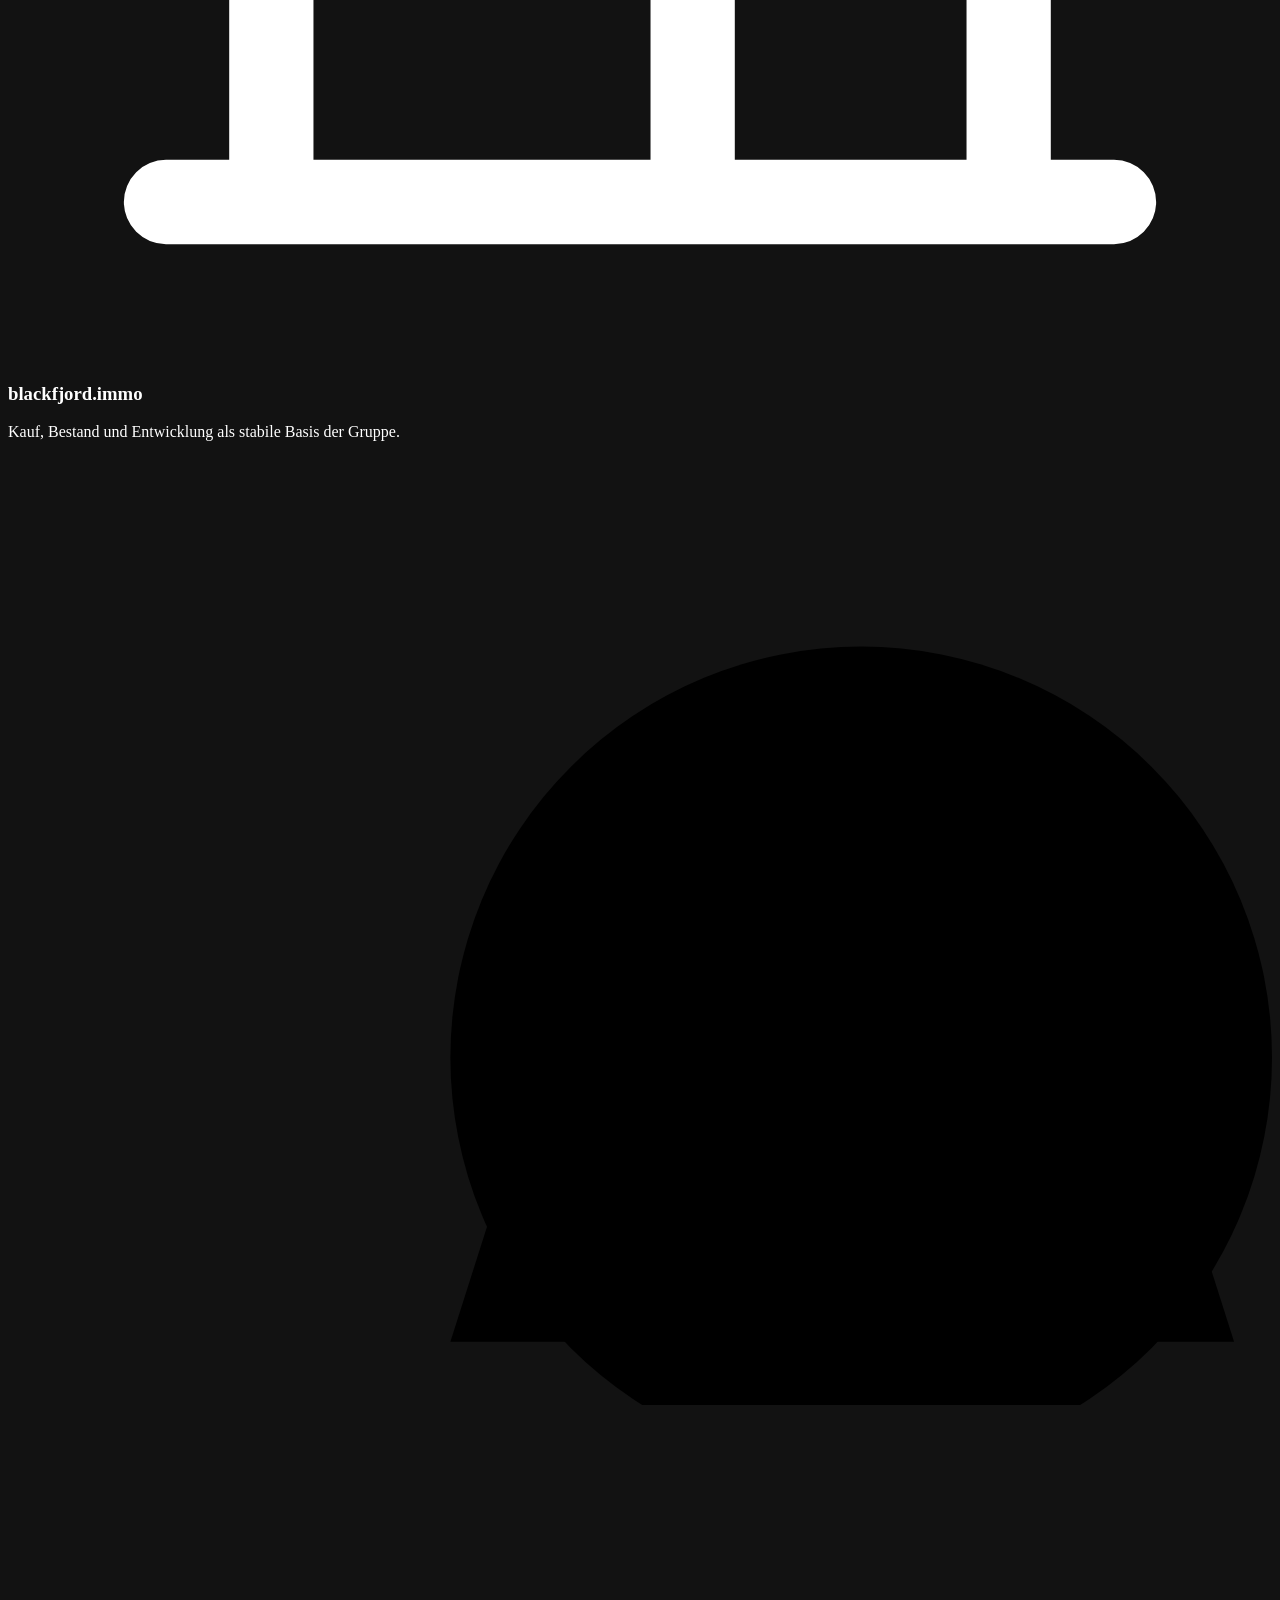
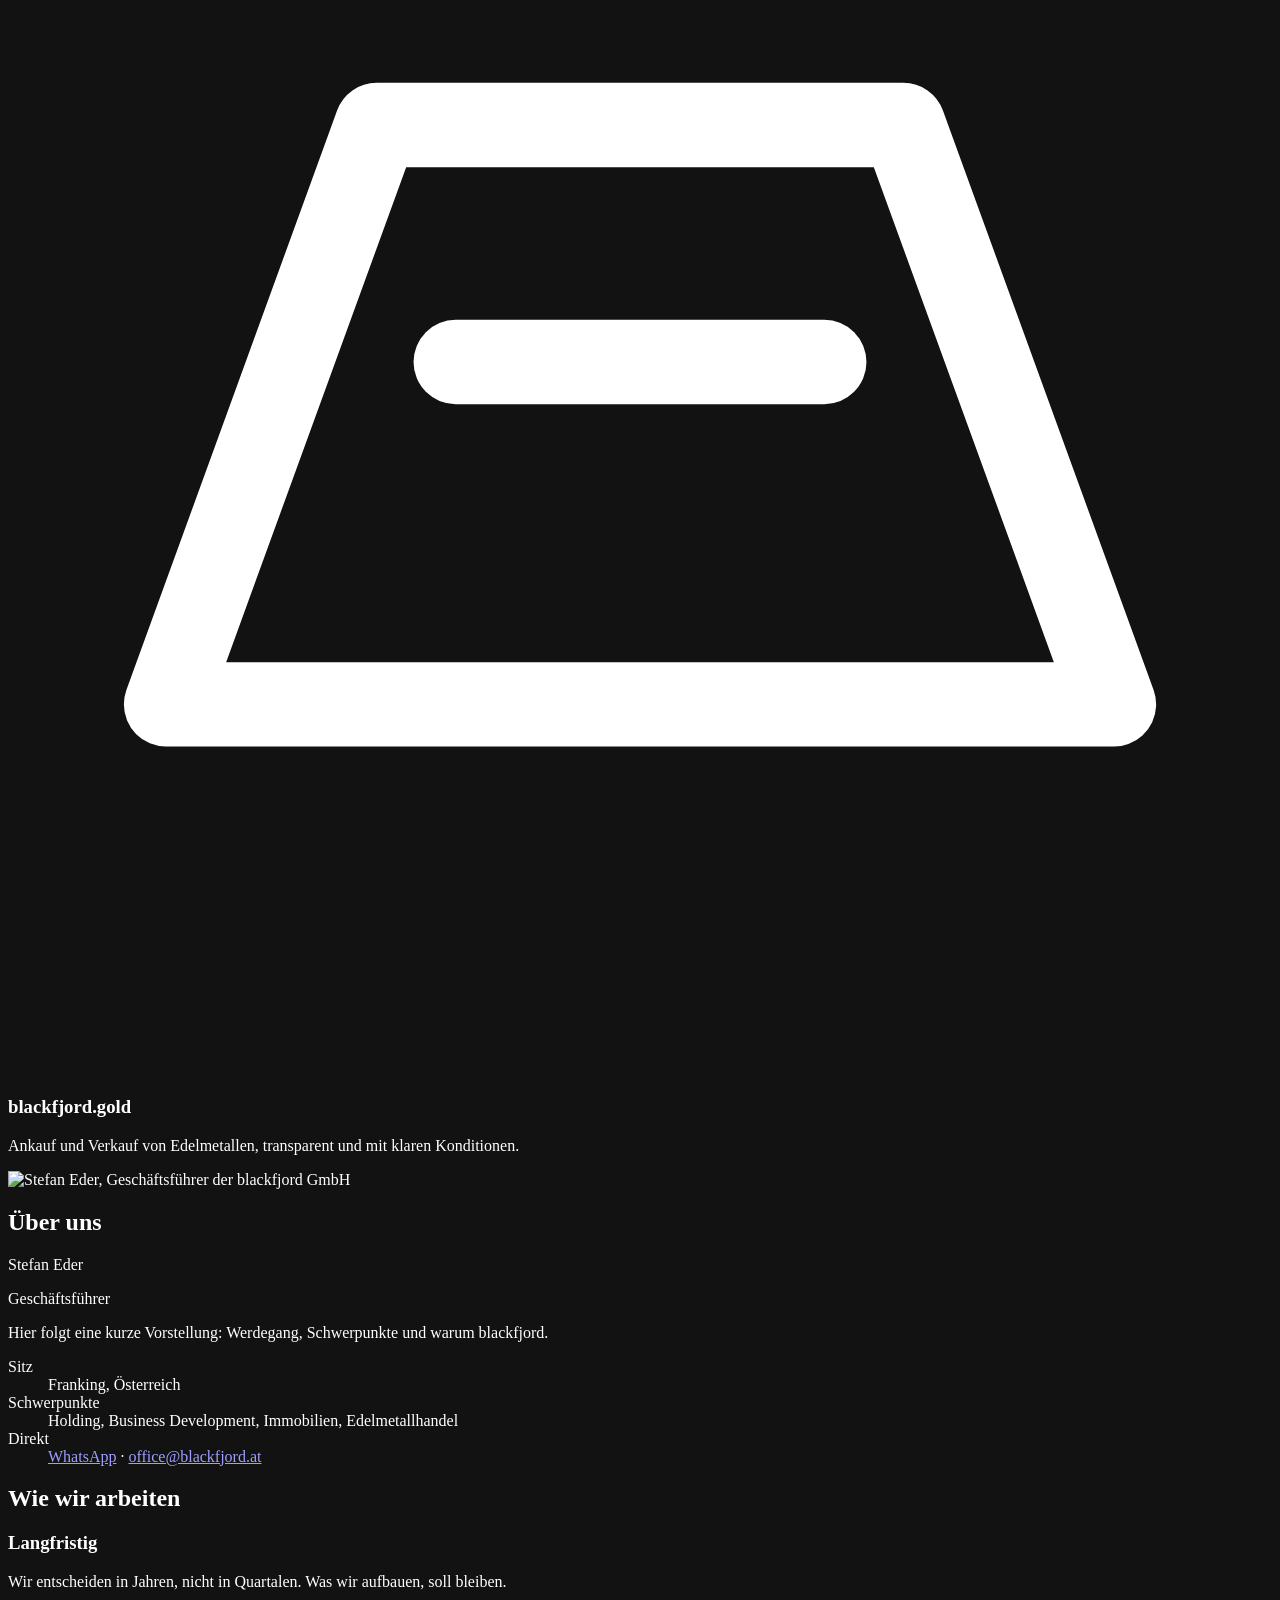
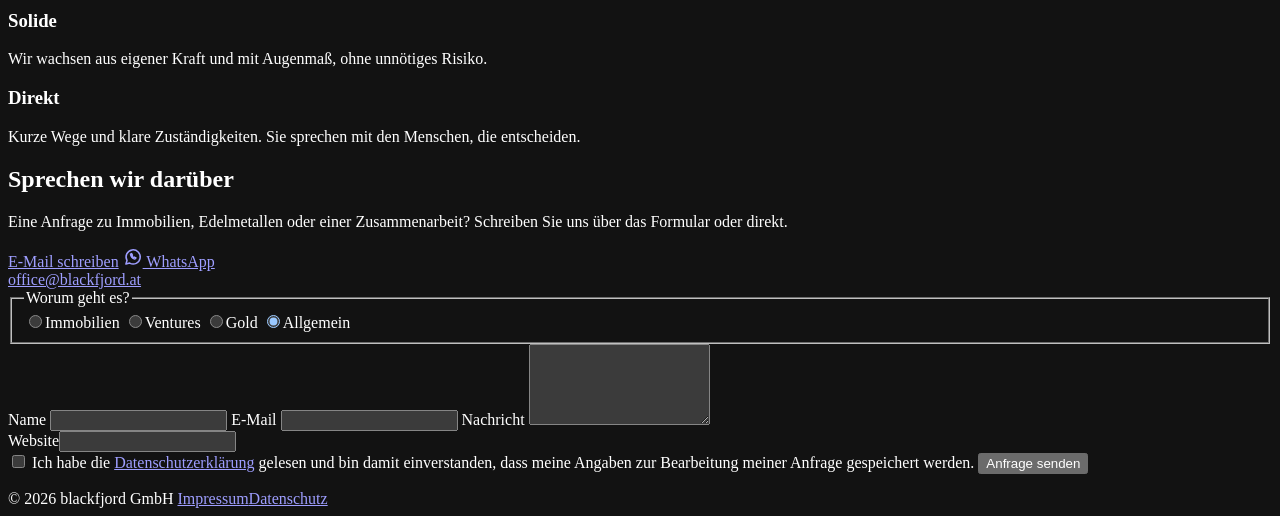
==== commit 047eb540: "Add files via upload" ====
--- a/public/index.html
+++ b/public/index.html
@@ -159,13 +159,42 @@
   <section id="kontakt" style="padding-top:0">
     <div class="wrap">
       <div class="panel">
-        <h2>Sprechen wir darüber</h2>
-        <p>Eine Anfrage zu Immobilien, Edelmetallen oder einer Zusammenarbeit? Schreiben Sie uns.</p>
-        <div class="cta-row">
-          <a class="pill big" href="mailto:office@blackfjord.at">E-Mail schreiben</a>
-          <a class="ghost big wa" href="https://wa.me/4369912065798?text=Hallo%20blackfjord%2C%20ich%20habe%20eine%20Anfrage%20%C3%BCber%20die%20Website." target="_blank" rel="noopener"><svg viewBox="0 0 24 24" width="20" height="20" fill="none" stroke="currentColor" stroke-width="1.8" stroke-linecap="round" stroke-linejoin="round" aria-hidden="true"><path d="M3.5 20.5l1.3-4.4A8.5 8.5 0 1 1 8 19.3z"/><path d="M9 8.5c.3 2.6 2.4 5 5.2 6l1.3-1.4-1.9-1-.9.7c-.9-.4-1.7-1.2-2.1-2.1l.7-.9-1-1.9z"/></svg> WhatsApp</a>
-        </div>
-        <a class="mail" href="mailto:office@blackfjord.at">office@blackfjord.at</a>
+        <div class="panel-grid">
+          <div class="panel-info">
+            <h2>Sprechen wir darüber</h2>
+            <p>Eine Anfrage zu Immobilien, Edelmetallen oder einer Zusammenarbeit? Schreiben Sie uns über das Formular oder direkt.</p>
+            <div class="cta-row">
+              <a class="pill big" href="mailto:office@blackfjord.at">E-Mail schreiben</a>
+              <a class="ghost big wa" href="https://wa.me/4369912065798?text=Hallo%20blackfjord%2C%20ich%20habe%20eine%20Anfrage%20%C3%BCber%20die%20Website." target="_blank" rel="noopener"><svg viewBox="0 0 24 24" width="20" height="20" fill="none" stroke="currentColor" stroke-width="1.8" stroke-linecap="round" stroke-linejoin="round" aria-hidden="true"><path d="M3.5 20.5l1.3-4.4A8.5 8.5 0 1 1 8 19.3z"/><path d="M9 8.5c.3 2.6 2.4 5 5.2 6l1.3-1.4-1.9-1-.9.7c-.9-.4-1.7-1.2-2.1-2.1l.7-.9-1-1.9z"/></svg> WhatsApp</a>
+            </div>
+            <a class="mail" href="mailto:office@blackfjord.at">office@blackfjord.at</a>
+          </div>
+          <form class="form" id="anfrage" novalidate>
+            <fieldset class="arten">
+              <legend>Worum geht es?</legend>
+              <label><input type="radio" name="art" value="immo"><span>Immobilien</span></label>
+              <label><input type="radio" name="art" value="ventures"><span>Ventures</span></label>
+              <label><input type="radio" name="art" value="gold"><span>Gold</span></label>
+              <label><input type="radio" name="art" value="allgemein" checked><span>Allgemein</span></label>
+            </fieldset>
+            <label class="f">Name
+              <input type="text" name="name" autocomplete="name" maxlength="100" required>
+            </label>
+            <label class="f">E-Mail
+              <input type="email" name="email" autocomplete="email" maxlength="200" required>
+            </label>
+            <label class="f">Nachricht
+              <textarea name="nachricht" rows="5" maxlength="4000" required></textarea>
+            </label>
+            <div class="hp" aria-hidden="true"><label>Website<input type="text" name="website" tabindex="-1" autocomplete="off"></label></div>
+            <label class="consent">
+              <input type="checkbox" name="consent" required>
+              <span>Ich habe die <a href="/datenschutz">Datenschutzerklärung</a> gelesen und bin damit einverstanden, dass meine Angaben zur Bearbeitung meiner Anfrage gespeichert werden.</span>
+            </label>
+            <button class="pill big" type="submit">Anfrage senden</button>
+            <p class="form-status" id="form-status" role="status" aria-live="polite"></p>
+          </form>
+        </div>
       </div>
     </div>
   </section>
@@ -196,5 +225,43 @@
     document.addEventListener("click", function (e) { if (!menu.hidden && !menu.contains(e.target) && !btn.contains(e.target)) set(false); });
   })();
 </script>
+<script>
+  (function () {
+    var form = document.getElementById("anfrage");
+    if (!form) return;
+    var status = document.getElementById("form-status");
+    var button = form.querySelector('button[type="submit"]');
+    var geladen = Date.now();
+    function meldung(text, art) { status.textContent = text; status.className = "form-status" + (art ? " " + art : ""); }
+    form.addEventListener("submit", function (e) {
+      e.preventDefault();
+      var f = form.elements;
+      var name = f.name.value.trim(), email = f.email.value.trim(), text = f.nachricht.value.trim();
+      if (name.length < 2) { meldung("Bitte geben Sie Ihren Namen an.", "err"); f.name.focus(); return; }
+      if (!/^[^\s@]+@[^\s@]+\.[^\s@]{2,}$/.test(email)) { meldung("Bitte geben Sie eine gültige E-Mail-Adresse an.", "err"); f.email.focus(); return; }
+      if (text.length < 10) { meldung("Bitte schreiben Sie uns ein paar Worte mehr.", "err"); f.nachricht.focus(); return; }
+      if (!f.consent.checked) { meldung("Bitte bestätigen Sie die Datenschutzerklärung.", "err"); f.consent.focus(); return; }
+      button.disabled = true; meldung("Wird gesendet …");
+      fetch("/api/contact", {
+        method: "POST",
+        headers: { "content-type": "application/json" },
+        body: JSON.stringify({
+          art: form.querySelector('input[name="art"]:checked').value,
+          name: name, email: email, nachricht: text, consent: true,
+          website: f.website.value, elapsed: Date.now() - geladen
+        })
+      }).then(function (r) { return r.json().catch(function () { return {}; }).then(function (d) { return { ok: r.ok && d.ok }; }); })
+        .then(function (res) {
+          if (res.ok) {
+            form.innerHTML = '<p class="form-done">Vielen Dank. Ihre Anfrage ist bei uns eingegangen, wir melden uns bald bei Ihnen.</p>';
+          } else { throw new Error("fehler"); }
+        })
+        .catch(function () {
+          button.disabled = false;
+          meldung("Das hat leider nicht geklappt. Bitte schreiben Sie uns direkt an office@blackfjord.at.", "err");
+        });
+    });
+  })();
+</script>
 </body>
 </html>
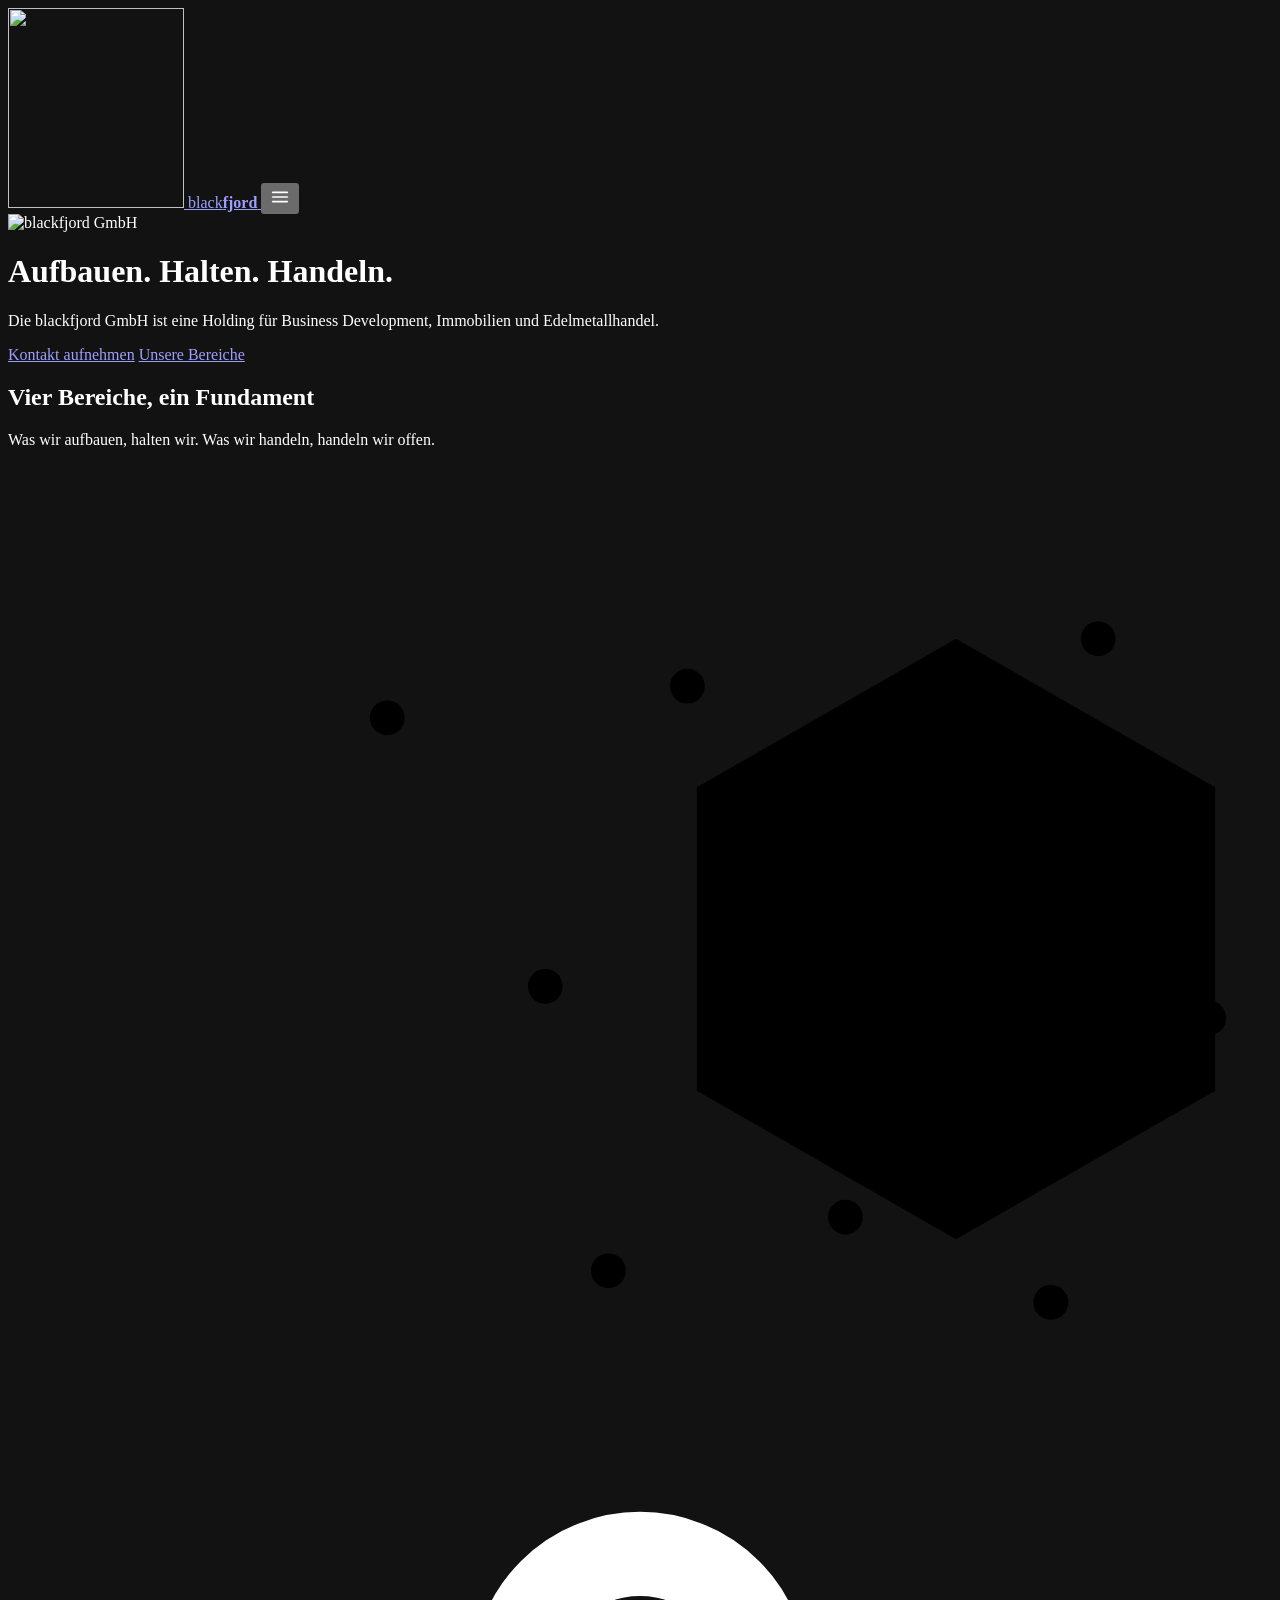
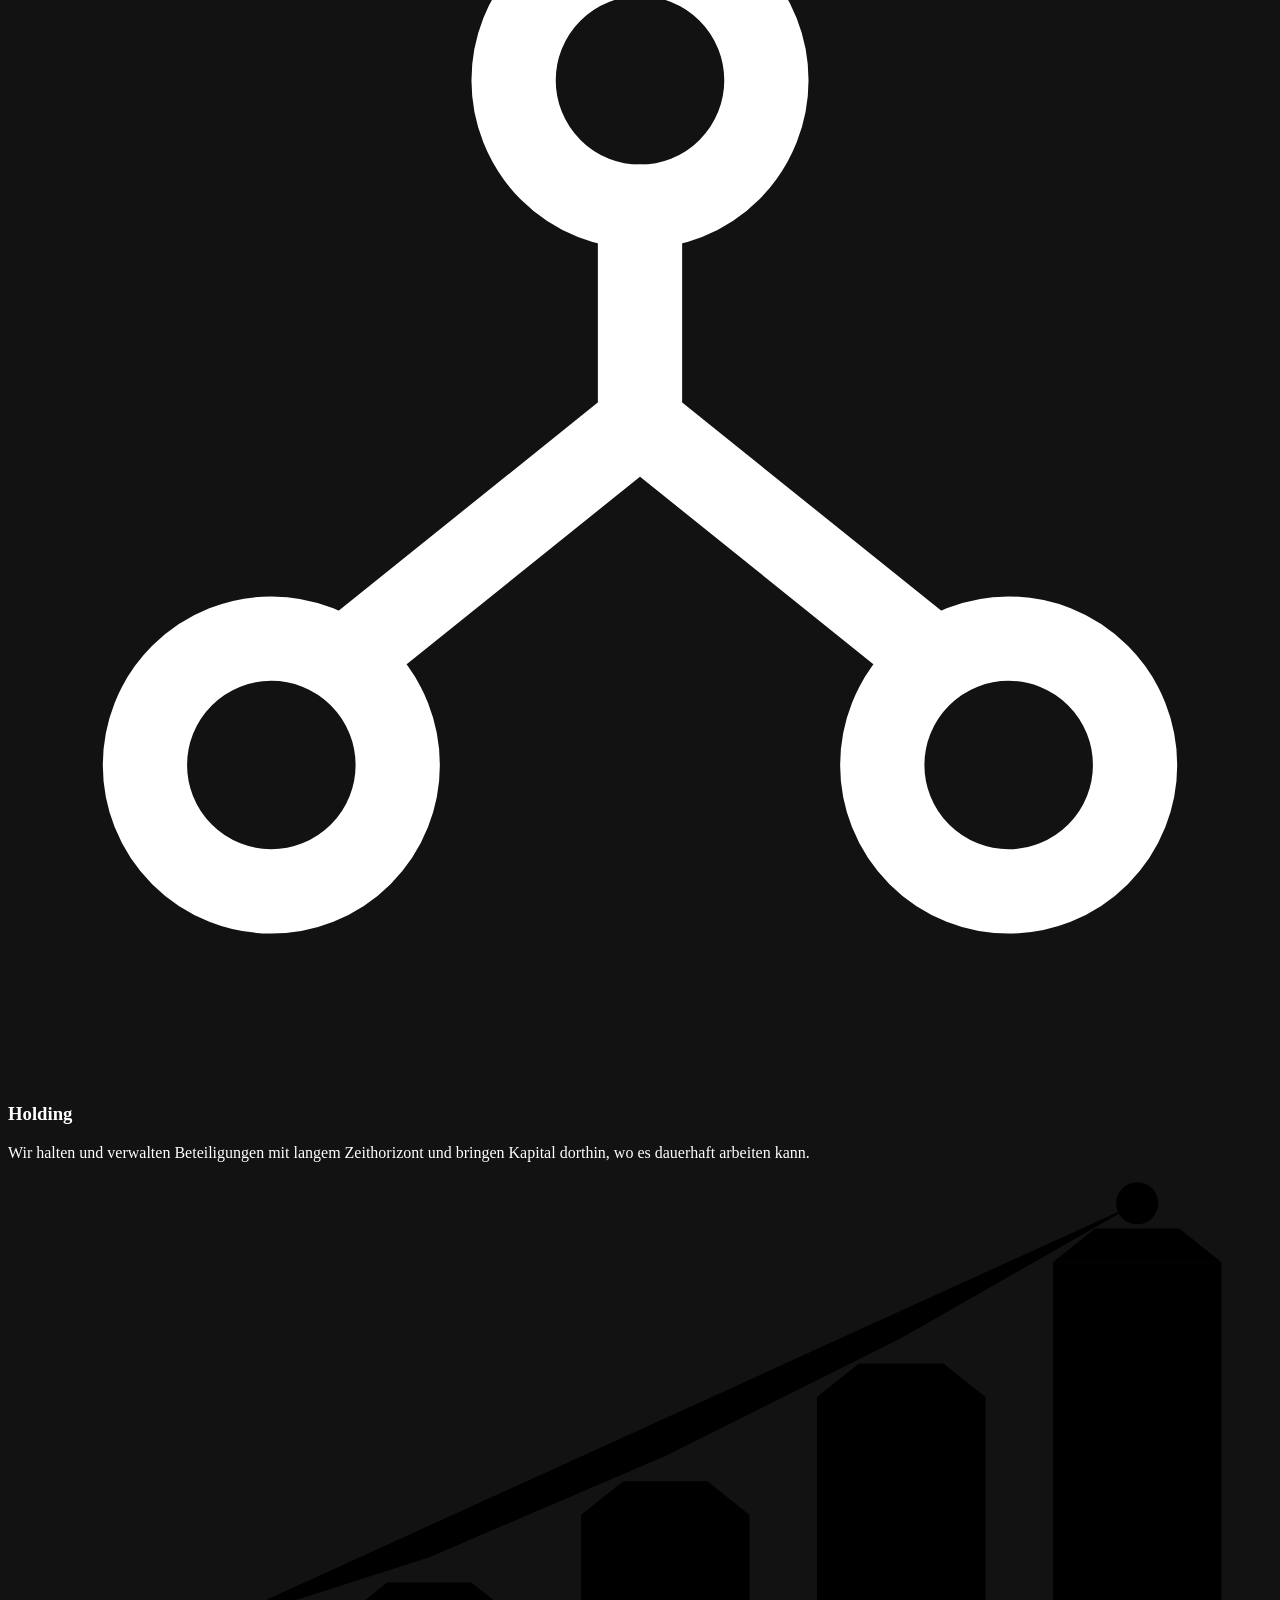
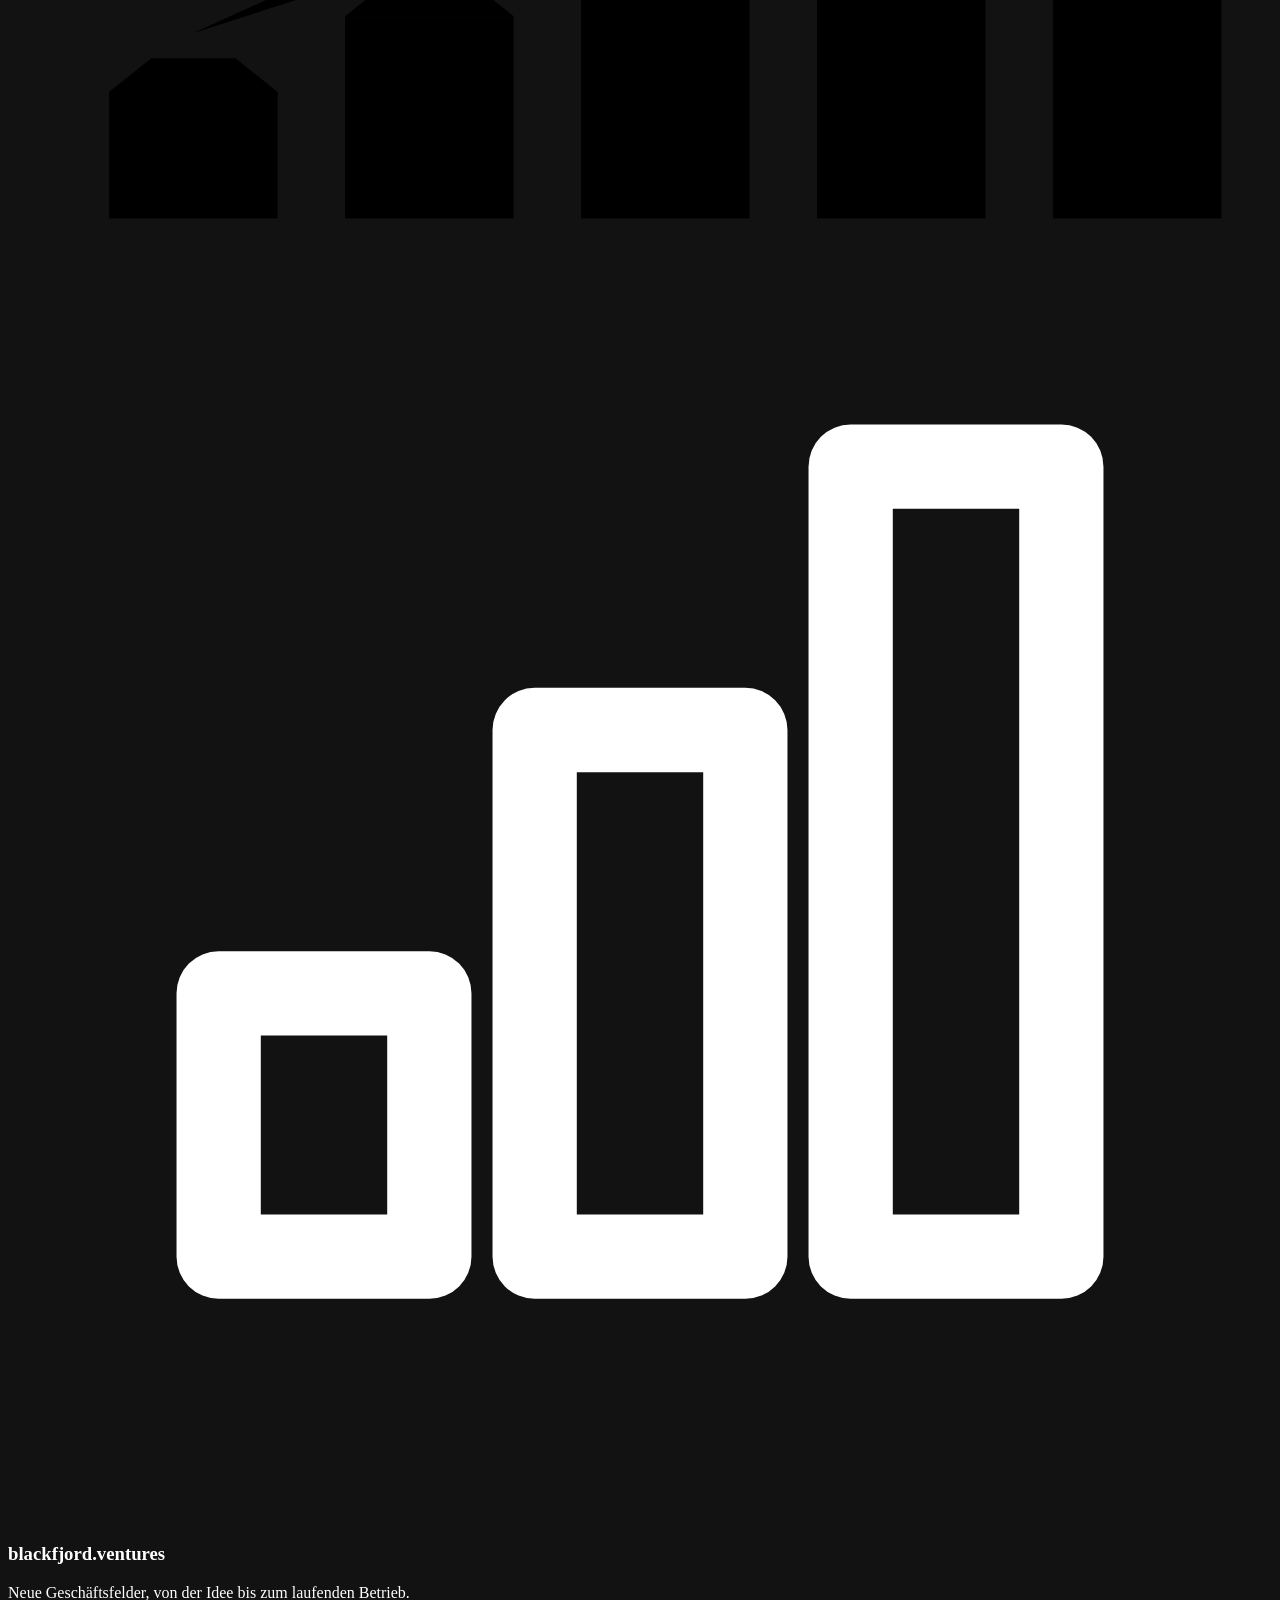
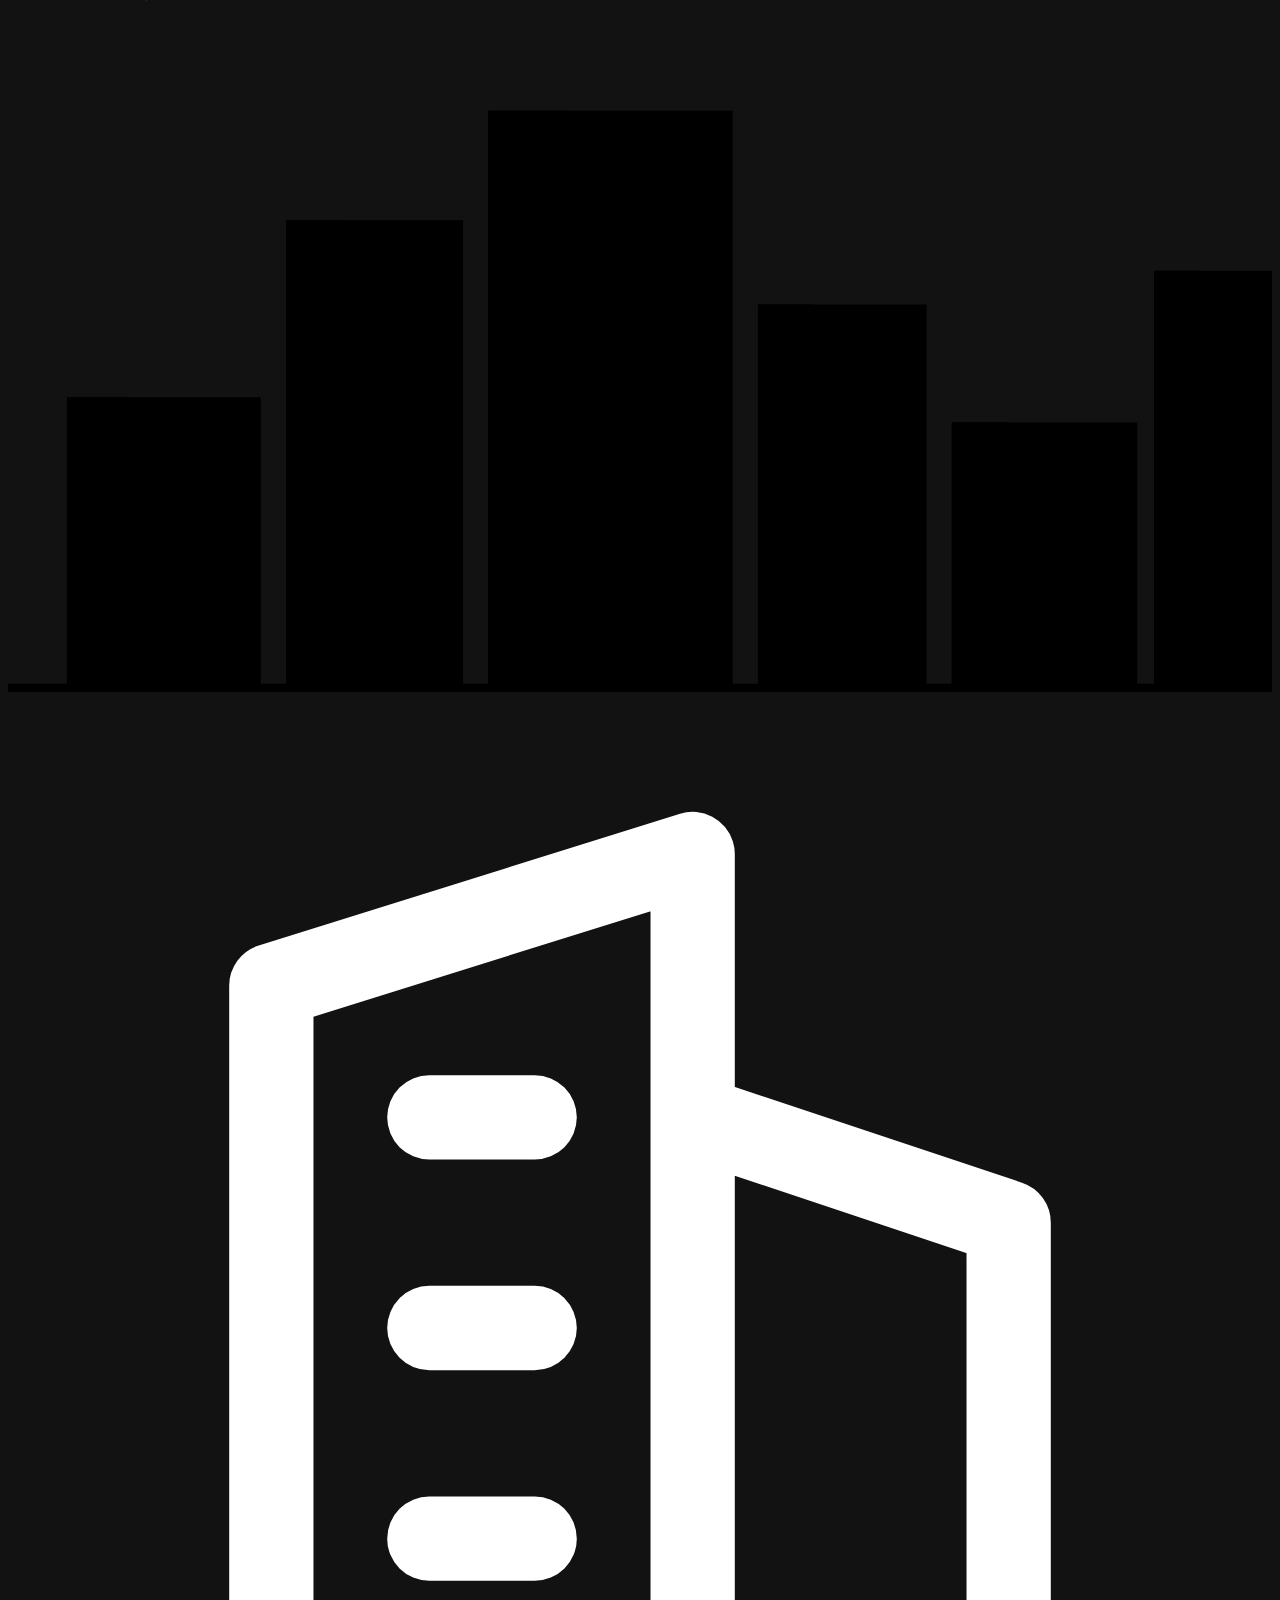
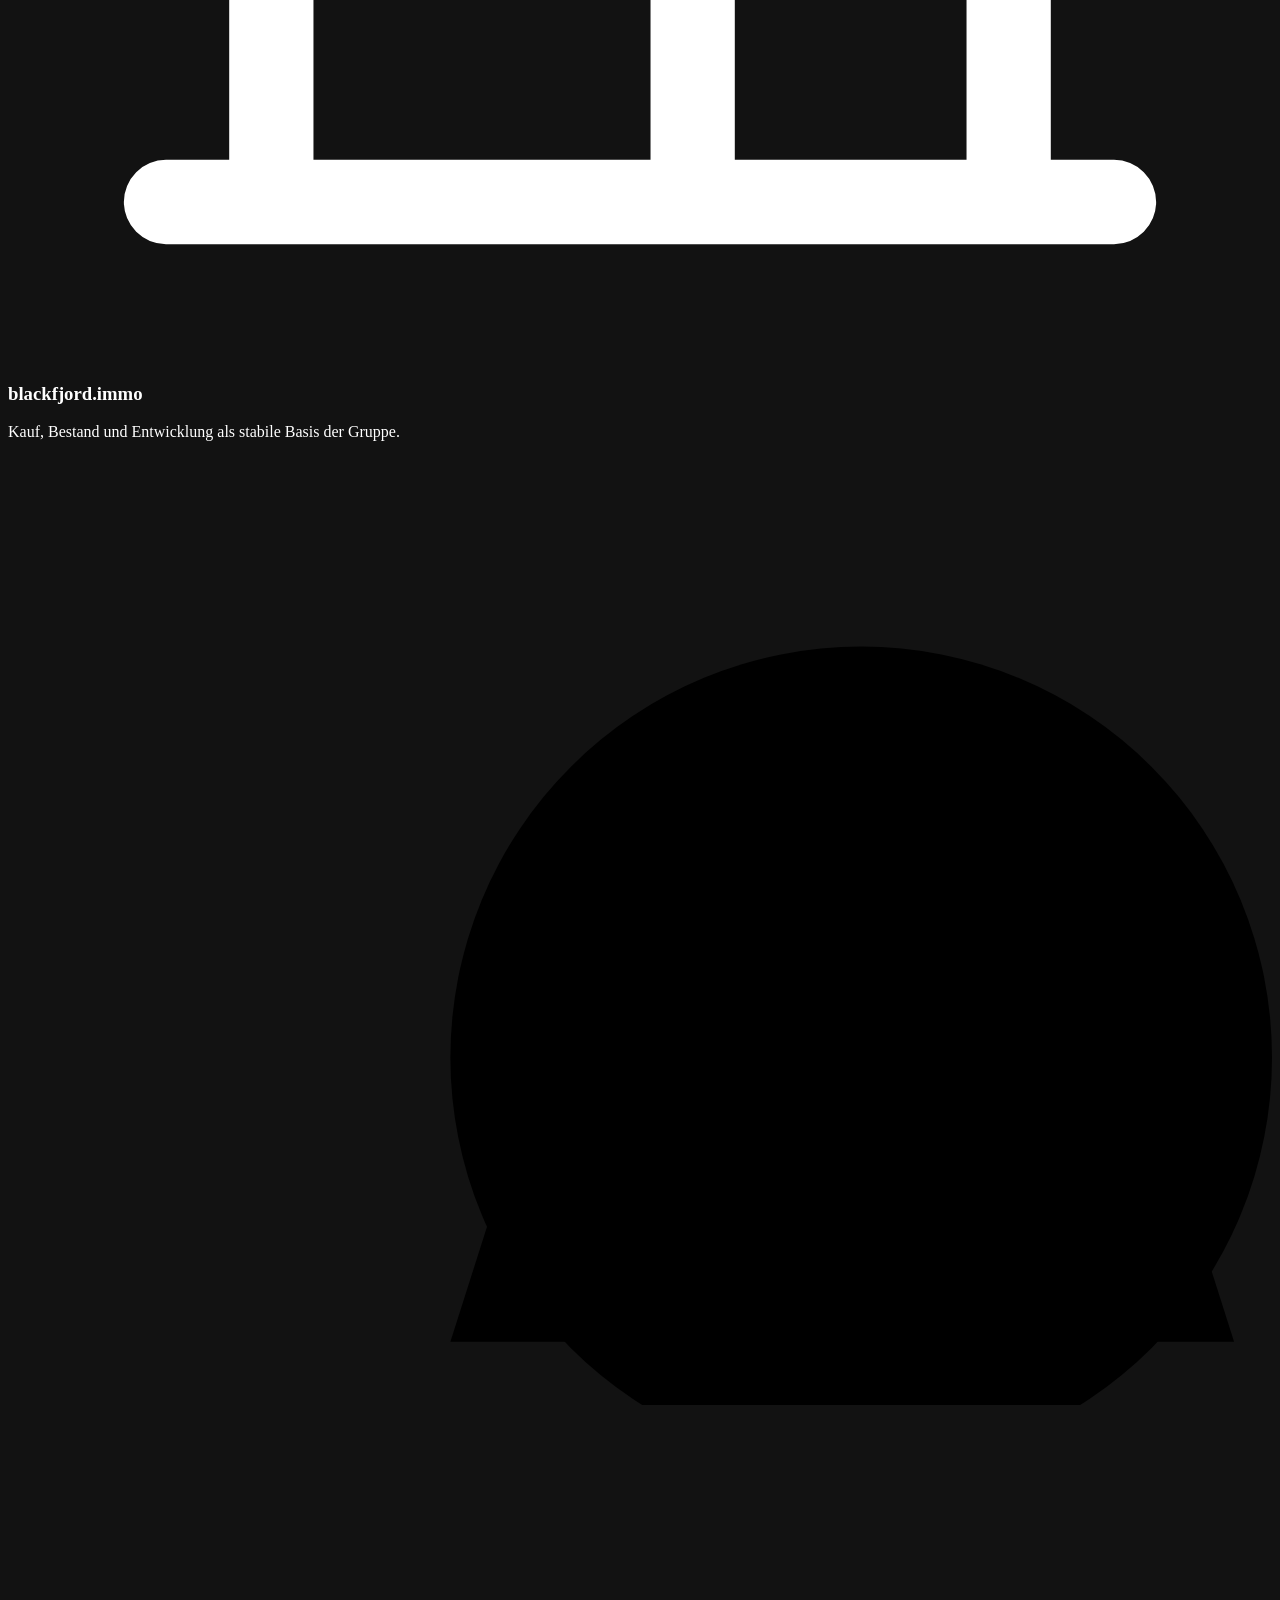
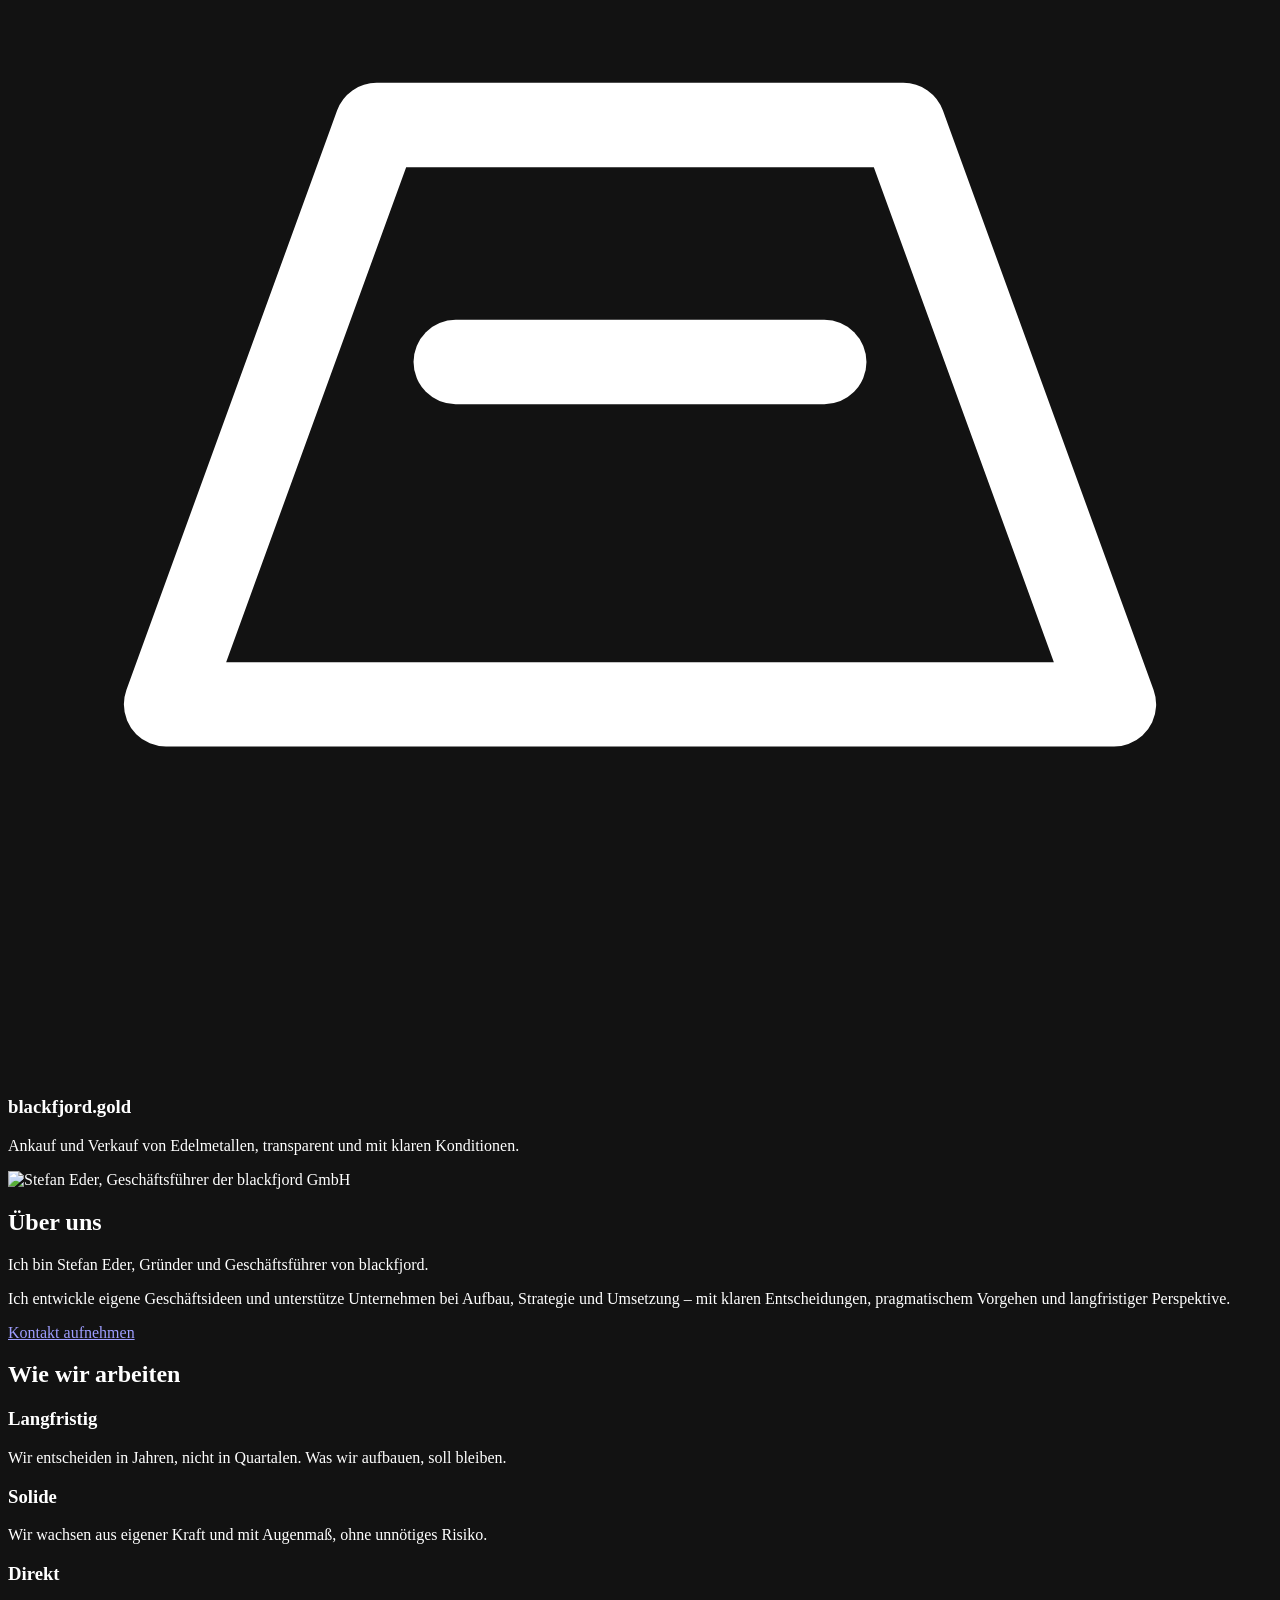
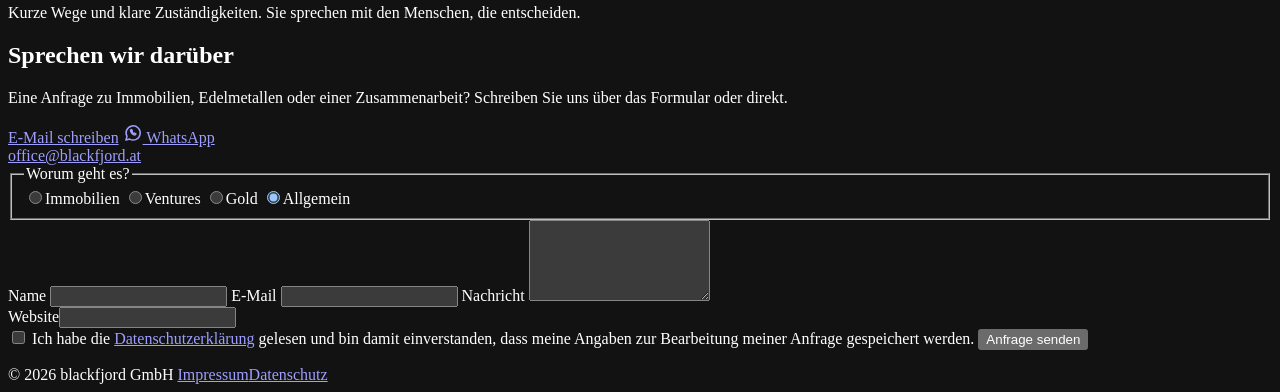
==== commit 88e2b610: "Add files via upload" ====
--- a/public/index.html
+++ b/public/index.html
@@ -121,14 +121,9 @@
         </div>
         <div>
           <h2>Über uns</h2>
-          <p class="name">Stefan Eder</p>
-          <p class="role">Geschäftsführer</p>
-          <p class="bio todo">Hier folgt eine kurze Vorstellung: Werdegang, Schwerpunkte und warum blackfjord.</p>
-          <dl class="facts">
-            <div><dt>Sitz</dt><dd>Franking, Österreich</dd></div>
-            <div><dt>Schwerpunkte</dt><dd>Holding, Business Development, Immobilien, Edelmetallhandel</dd></div>
-            <div><dt>Direkt</dt><dd><a href="https://wa.me/4369912065798?text=Hallo%20blackfjord%2C%20ich%20habe%20eine%20Anfrage%20%C3%BCber%20die%20Website." target="_blank" rel="noopener">WhatsApp</a> · <a href="mailto:office@blackfjord.at">office@blackfjord.at</a></dd></div>
-          </dl>
+          <p class="lead">Ich bin Stefan Eder, Gründer und Geschäftsführer von blackfjord.</p>
+          <p class="bio">Ich entwickle eigene Geschäftsideen und unterstütze Unternehmen bei Aufbau, Strategie und Umsetzung – mit klaren Entscheidungen, pragmatischem Vorgehen und langfristiger Perspektive.</p>
+          <a class="ghost big" href="#kontakt">Kontakt aufnehmen</a>
         </div>
       </div>
     </div>
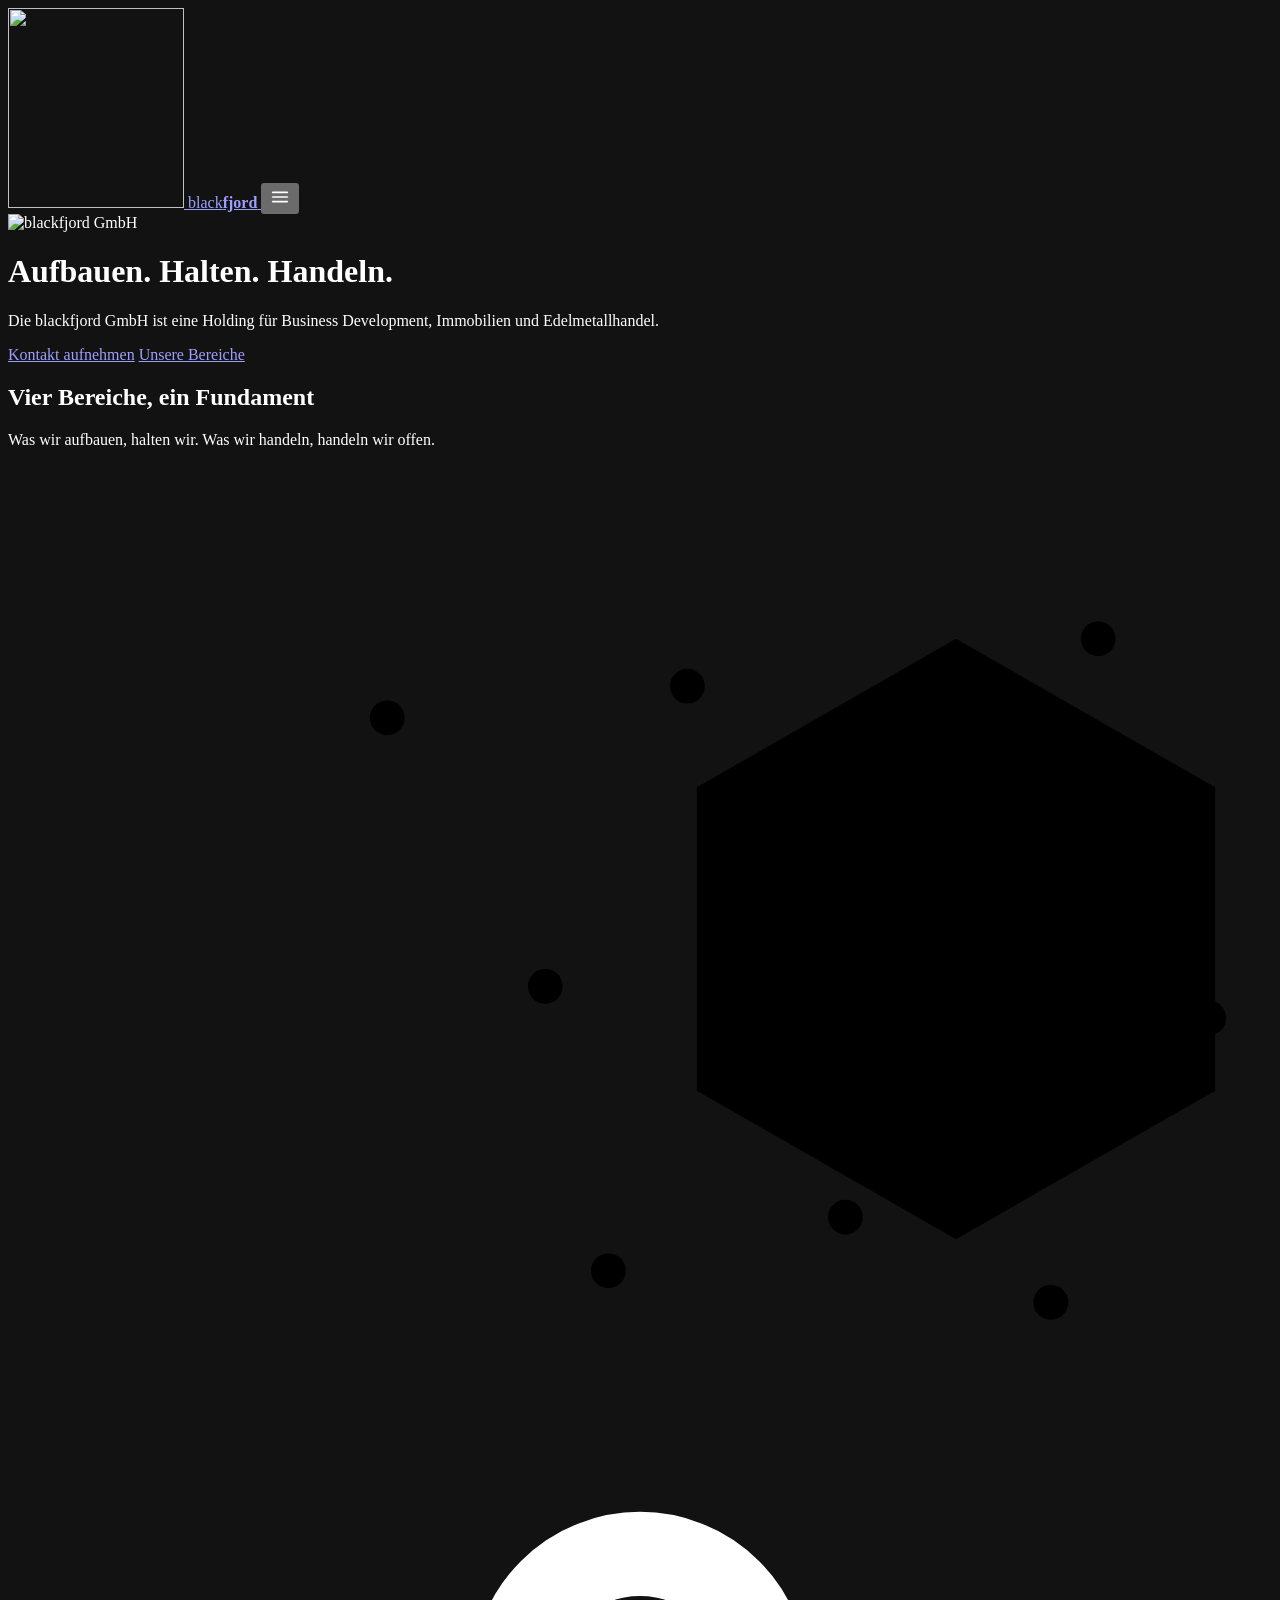
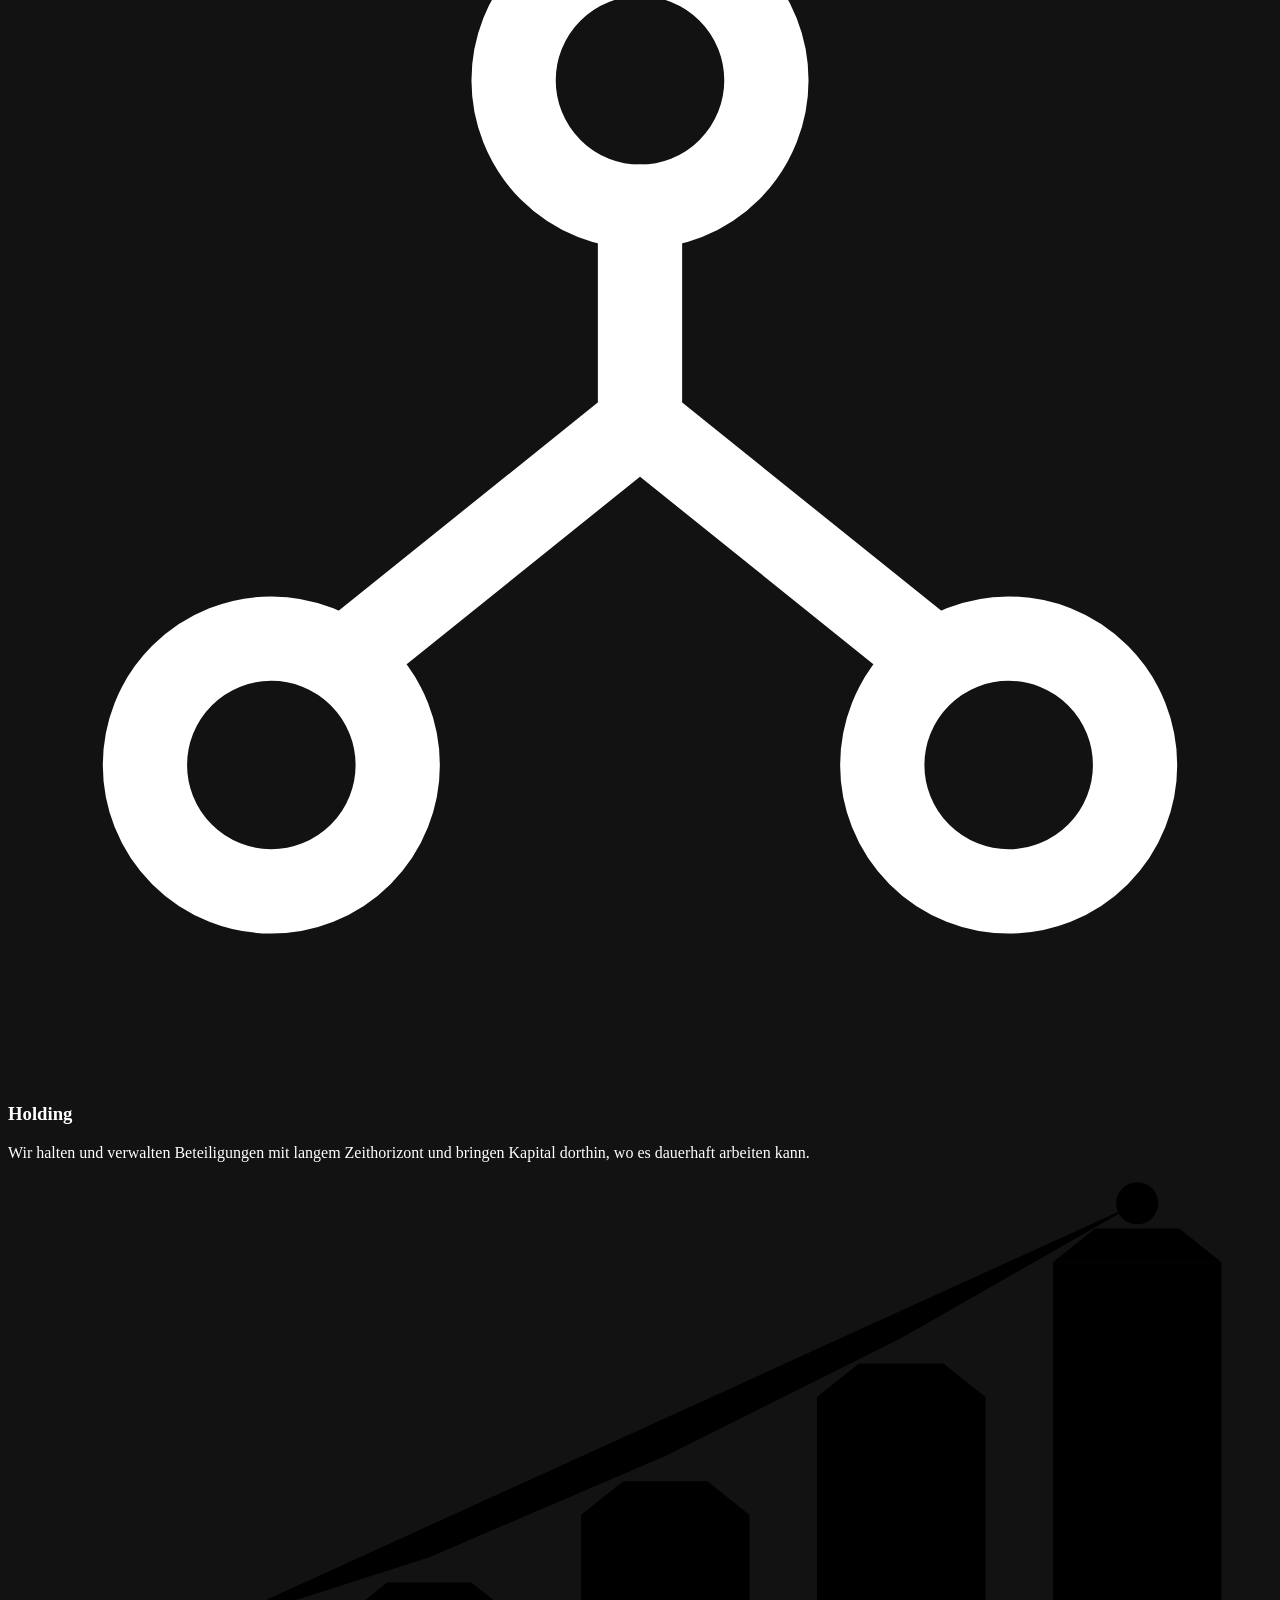
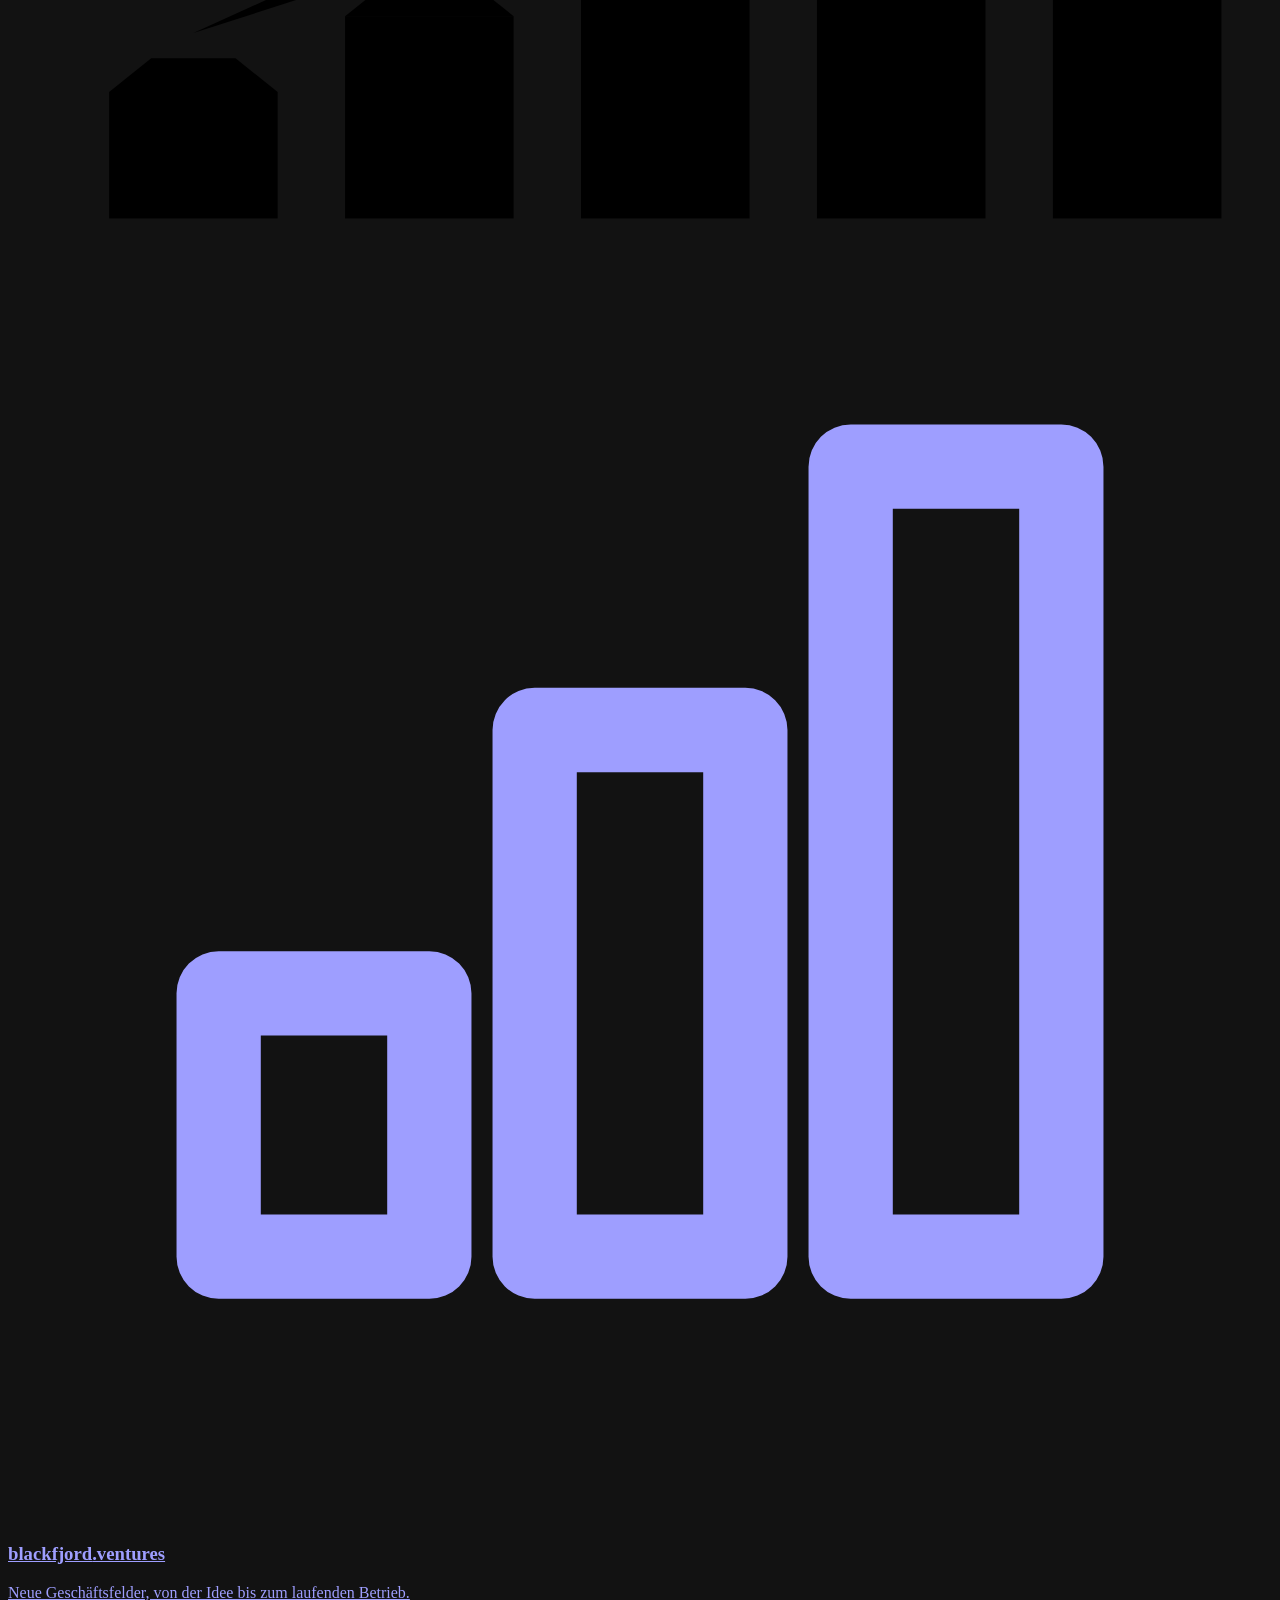
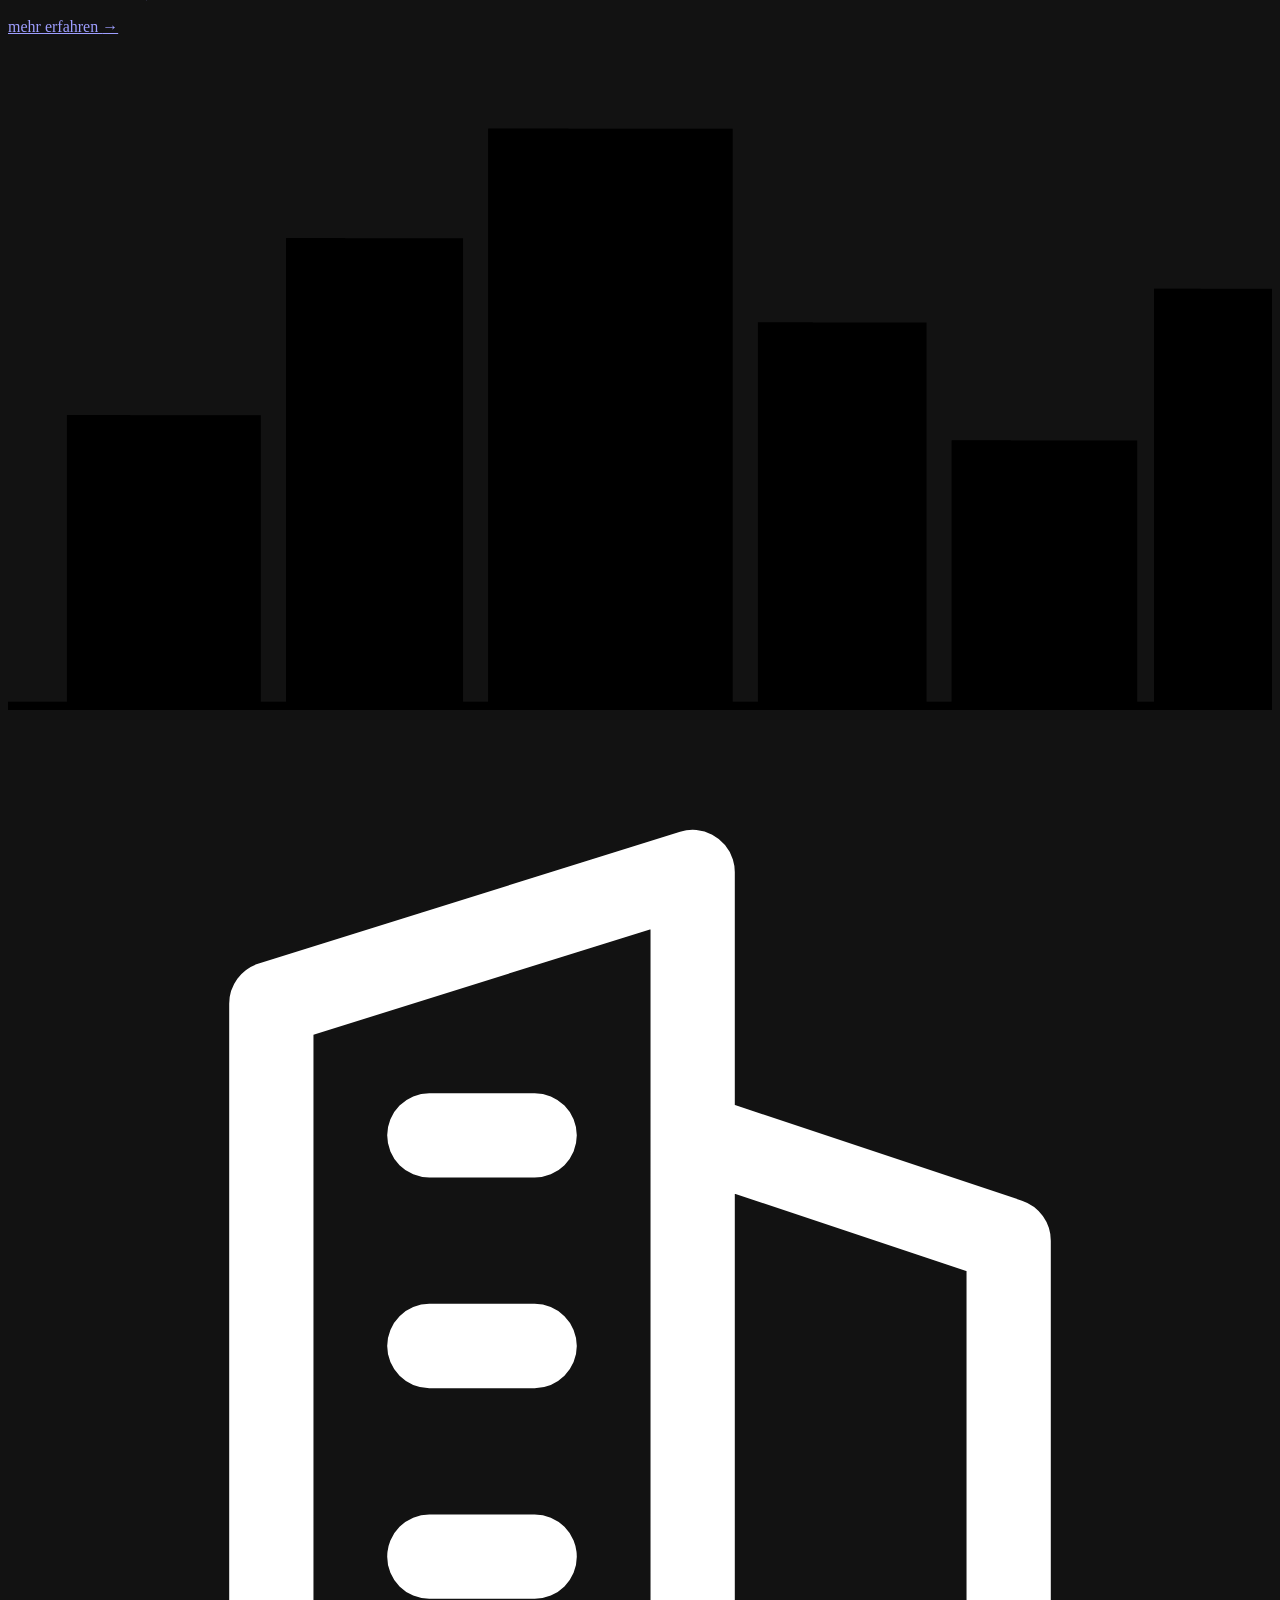
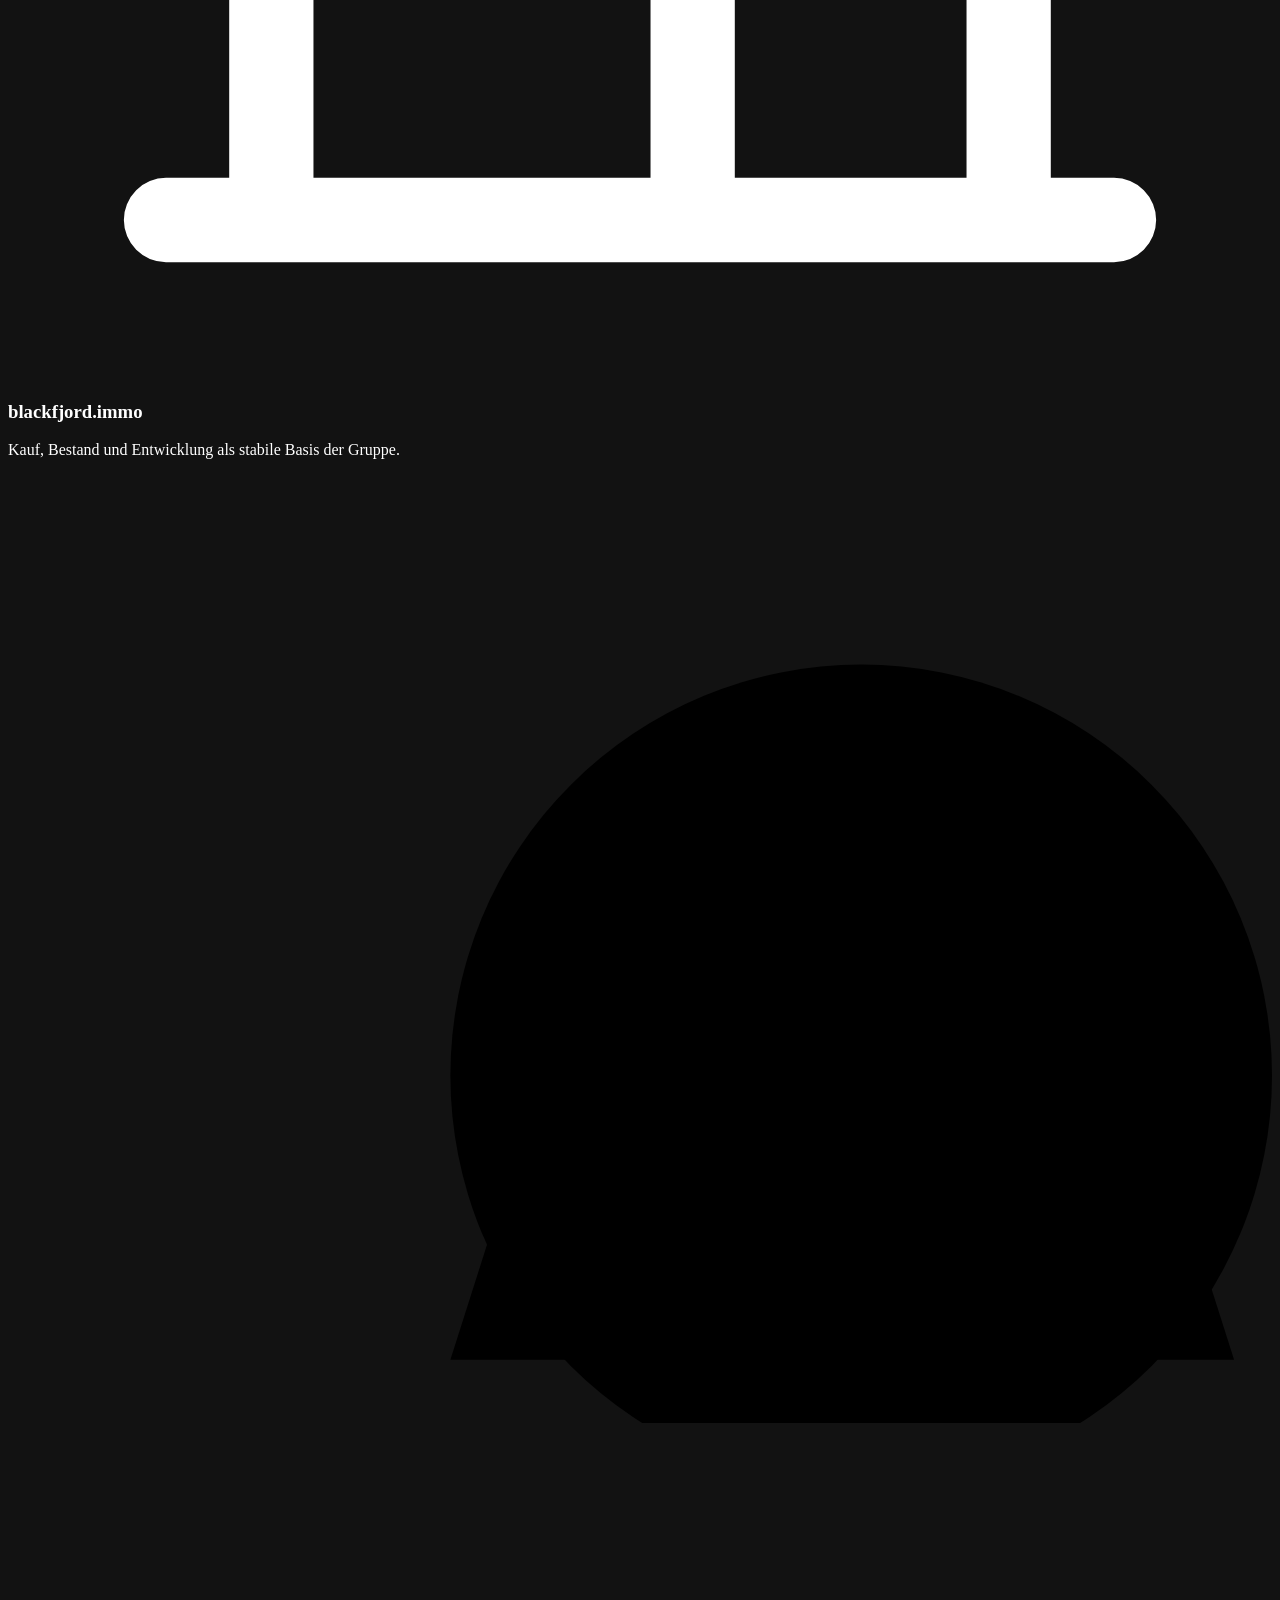
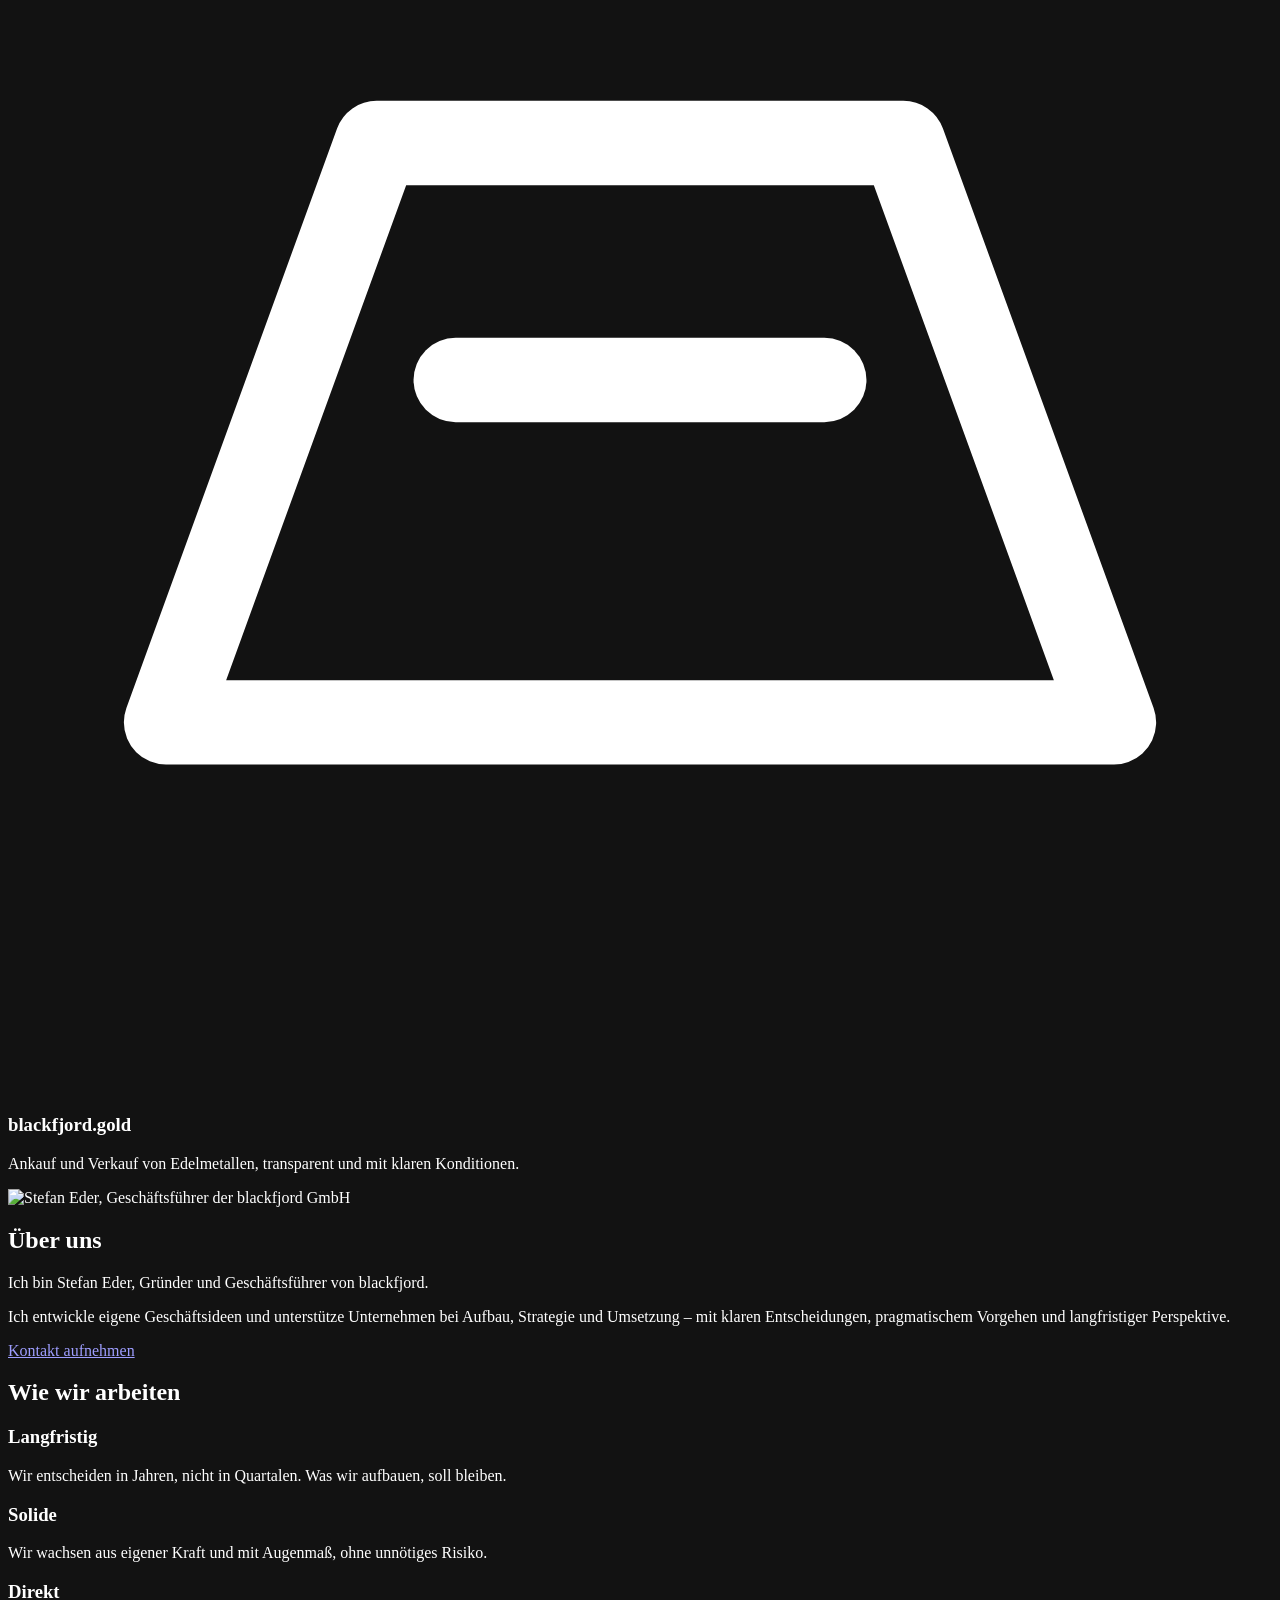
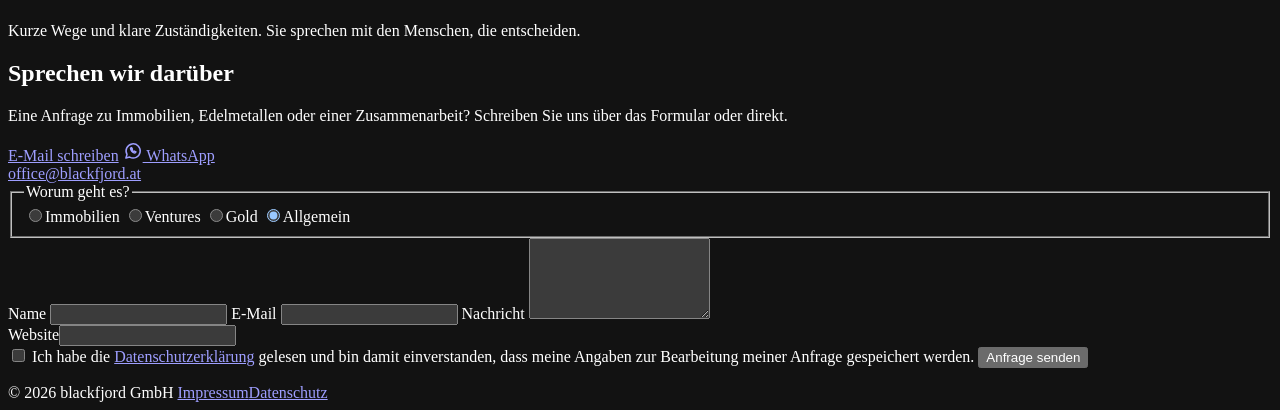
==== commit aad004b5: "Add files via upload" ====
--- a/public/index.html
+++ b/public/index.html
@@ -76,7 +76,7 @@
             <p>Wir halten und verwalten Beteiligungen mit langem Zeithorizont und bringen Kapital dorthin, wo es dauerhaft arbeiten kann.</p>
           </div>
         </article>
-        <article class="tile b">
+        <a class="tile b link" href="/ventures">
           <svg class="art" viewBox="0 0 300 160" preserveAspectRatio="xMidYMid slice" aria-hidden="true" focusable="false"><rect x="24" y="122" width="40" height="30" class="bar"/><polygon points="24,122 64,122 54,114 34,114" class="bartop"/><rect x="80" y="104" width="40" height="48" class="bar"/><polygon points="80,104 120,104 110,96 90,96" class="bartop"/><rect x="136" y="80" width="40" height="72" class="bar"/><polygon points="136,80 176,80 166,72 146,72" class="bartop"/><rect x="192" y="52" width="40" height="100" class="bar"/><polygon points="192,52 232,52 222,44 202,44" class="bartop"/><rect x="248" y="20" width="40" height="132" class="bar"/><polygon points="248,20 288,20 278,12 258,12" class="bartop"/><polyline points="44,108 100,90 156,66 212,38 268,6" class="rise"/><circle cx="268" cy="6" r="5" class="bfill"/></svg>
           <div class="ico">
             <svg viewBox="0 0 24 24" fill="none" stroke="currentColor" stroke-width="1.6" stroke-linecap="round" stroke-linejoin="round" aria-hidden="true"><path d="M4 19h4v-5H4zM10 19h4V9h-4zM16 19h4V4h-4z"/></svg>
@@ -84,8 +84,9 @@
           <div>
             <h3>blackfjord<span class="tld">.ventures</span></h3>
             <p>Neue Geschäftsfelder, von der Idee bis zum laufenden Betrieb.</p>
-          </div>
-        </article>
+            <span class="more">mehr erfahren <span aria-hidden="true">→</span></span>
+          </div>
+        </a>
         <article class="tile c">
           <svg class="art" viewBox="0 0 300 160" preserveAspectRatio="xMidYMax slice" aria-hidden="true" focusable="false"><rect x="14" y="90" width="46" height="70" class="bar"/><rect x="14" y="90" width="15" height="70" class="shade"/><rect x="66" y="48" width="42" height="112" class="bar"/><rect x="66" y="48" width="14" height="112" class="shade"/><rect x="114" y="22" width="58" height="138" class="bar"/><rect x="114" y="22" width="19" height="138" class="shade"/><rect x="178" y="68" width="40" height="92" class="bar"/><rect x="178" y="68" width="13" height="92" class="shade"/><rect x="224" y="96" width="44" height="64" class="bar"/><rect x="224" y="96" width="14" height="64" class="shade"/><rect x="272" y="60" width="34" height="100" class="bar"/><rect x="272" y="60" width="11" height="100" class="shade"/><rect x="22" y="100" width="6" height="8" class="win"/><rect x="36" y="100" width="6" height="8" class="win"/><rect x="36" y="116" width="6" height="8" class="win"/><rect x="36" y="132" width="6" height="8" class="win"/><rect x="74" y="58" width="6" height="8" class="win"/><rect x="74" y="74" width="6" height="8" class="win"/><rect x="74" y="90" width="6" height="8" class="win"/><rect x="88" y="90" width="6" height="8" class="win"/><rect x="74" y="122" width="6" height="8" class="win"/><rect x="88" y="122" width="6" height="8" class="win"/><rect x="136" y="32" width="6" height="8" class="win"/><rect x="122" y="48" width="6" height="8" class="win"/><rect x="150" y="48" width="6" height="8" class="win"/><rect x="122" y="64" width="6" height="8" class="win"/><rect x="136" y="64" width="6" height="8" class="win"/><rect x="150" y="64" width="6" height="8" class="win"/><rect x="136" y="80" width="6" height="8" class="win"/><rect x="136" y="96" width="6" height="8" class="win"/><rect x="122" y="112" width="6" height="8" class="win"/><rect x="136" y="112" width="6" height="8" class="win"/><rect x="150" y="112" width="6" height="8" class="win"/><rect x="150" y="128" width="6" height="8" class="win"/><rect x="186" y="94" width="6" height="8" class="win"/><rect x="200" y="110" width="6" height="8" class="win"/><rect x="232" y="122" width="6" height="8" class="win"/><rect x="232" y="138" width="6" height="8" class="win"/><rect x="246" y="138" width="6" height="8" class="win"/><rect x="280" y="86" width="6" height="8" class="win"/><rect x="280" y="118" width="6" height="8" class="win"/><rect x="0" y="158" width="300" height="2" class="bfill"/></svg>
           <div class="ico">
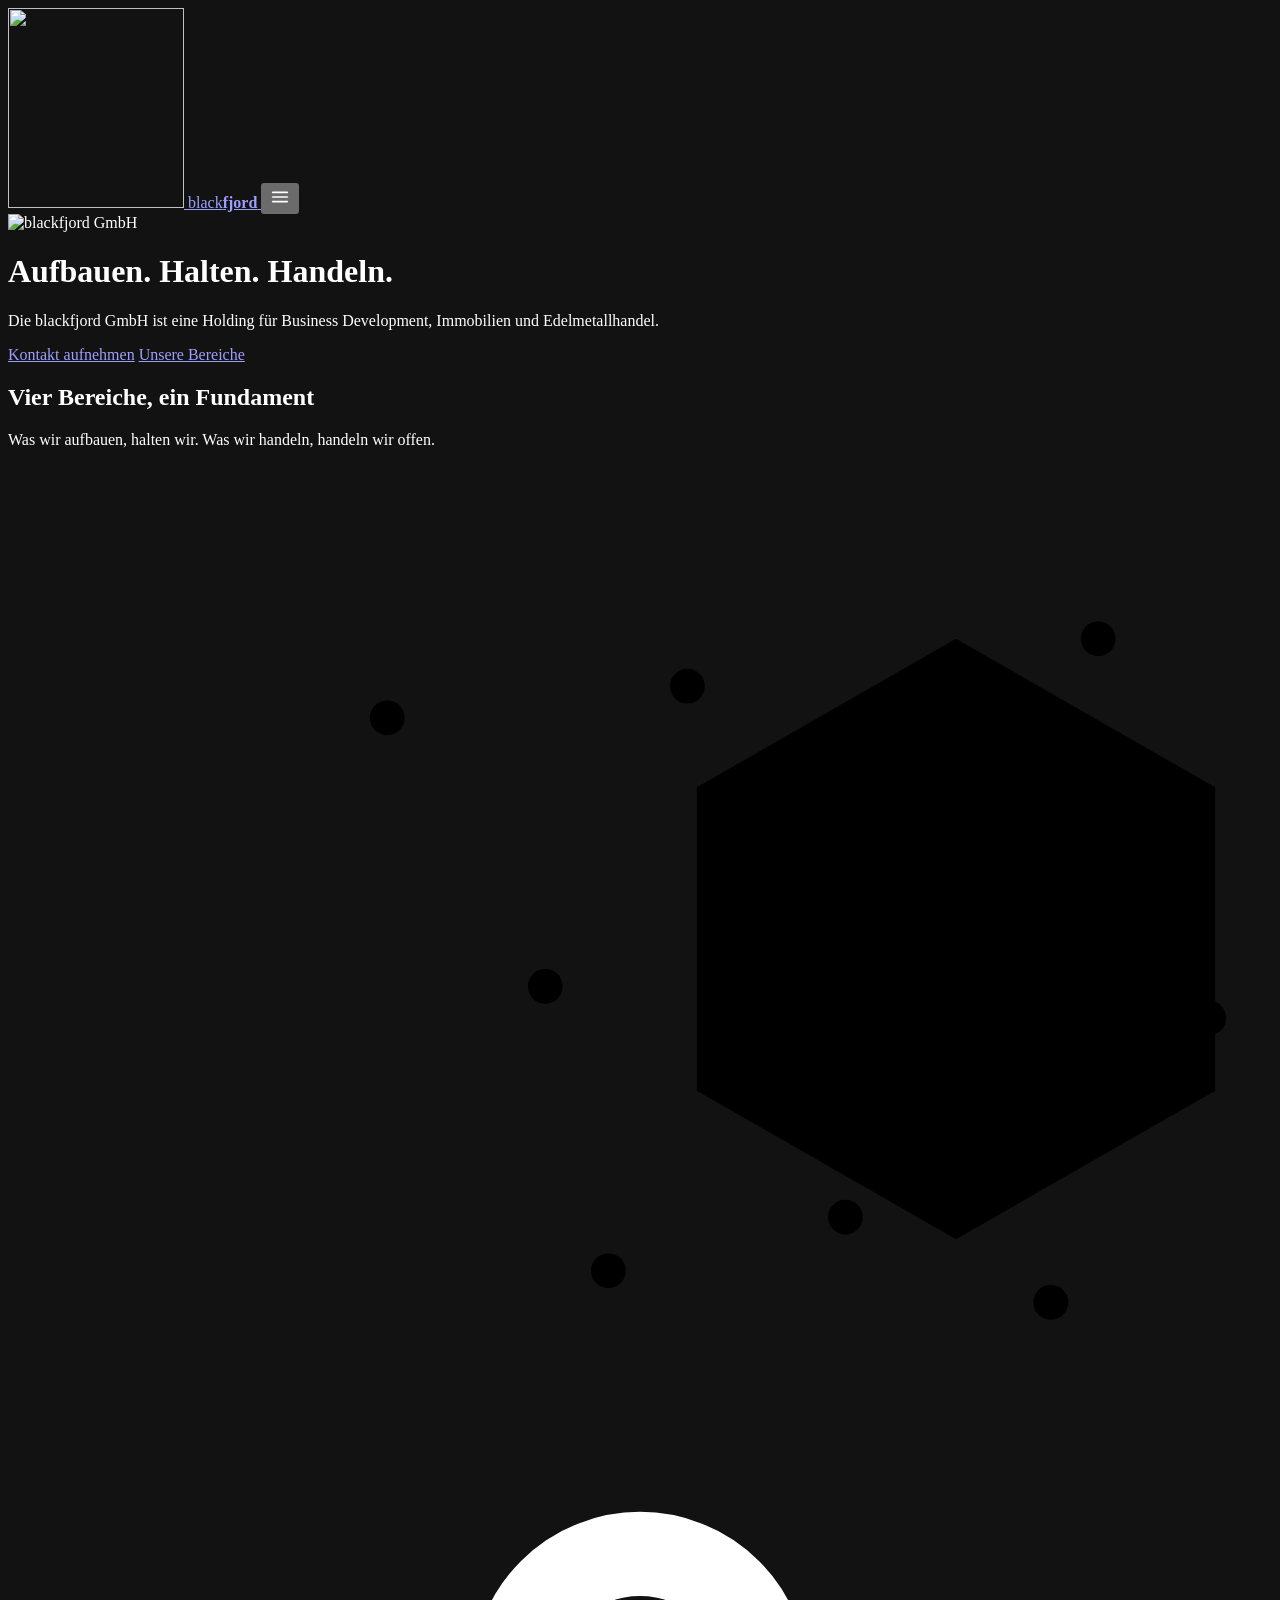
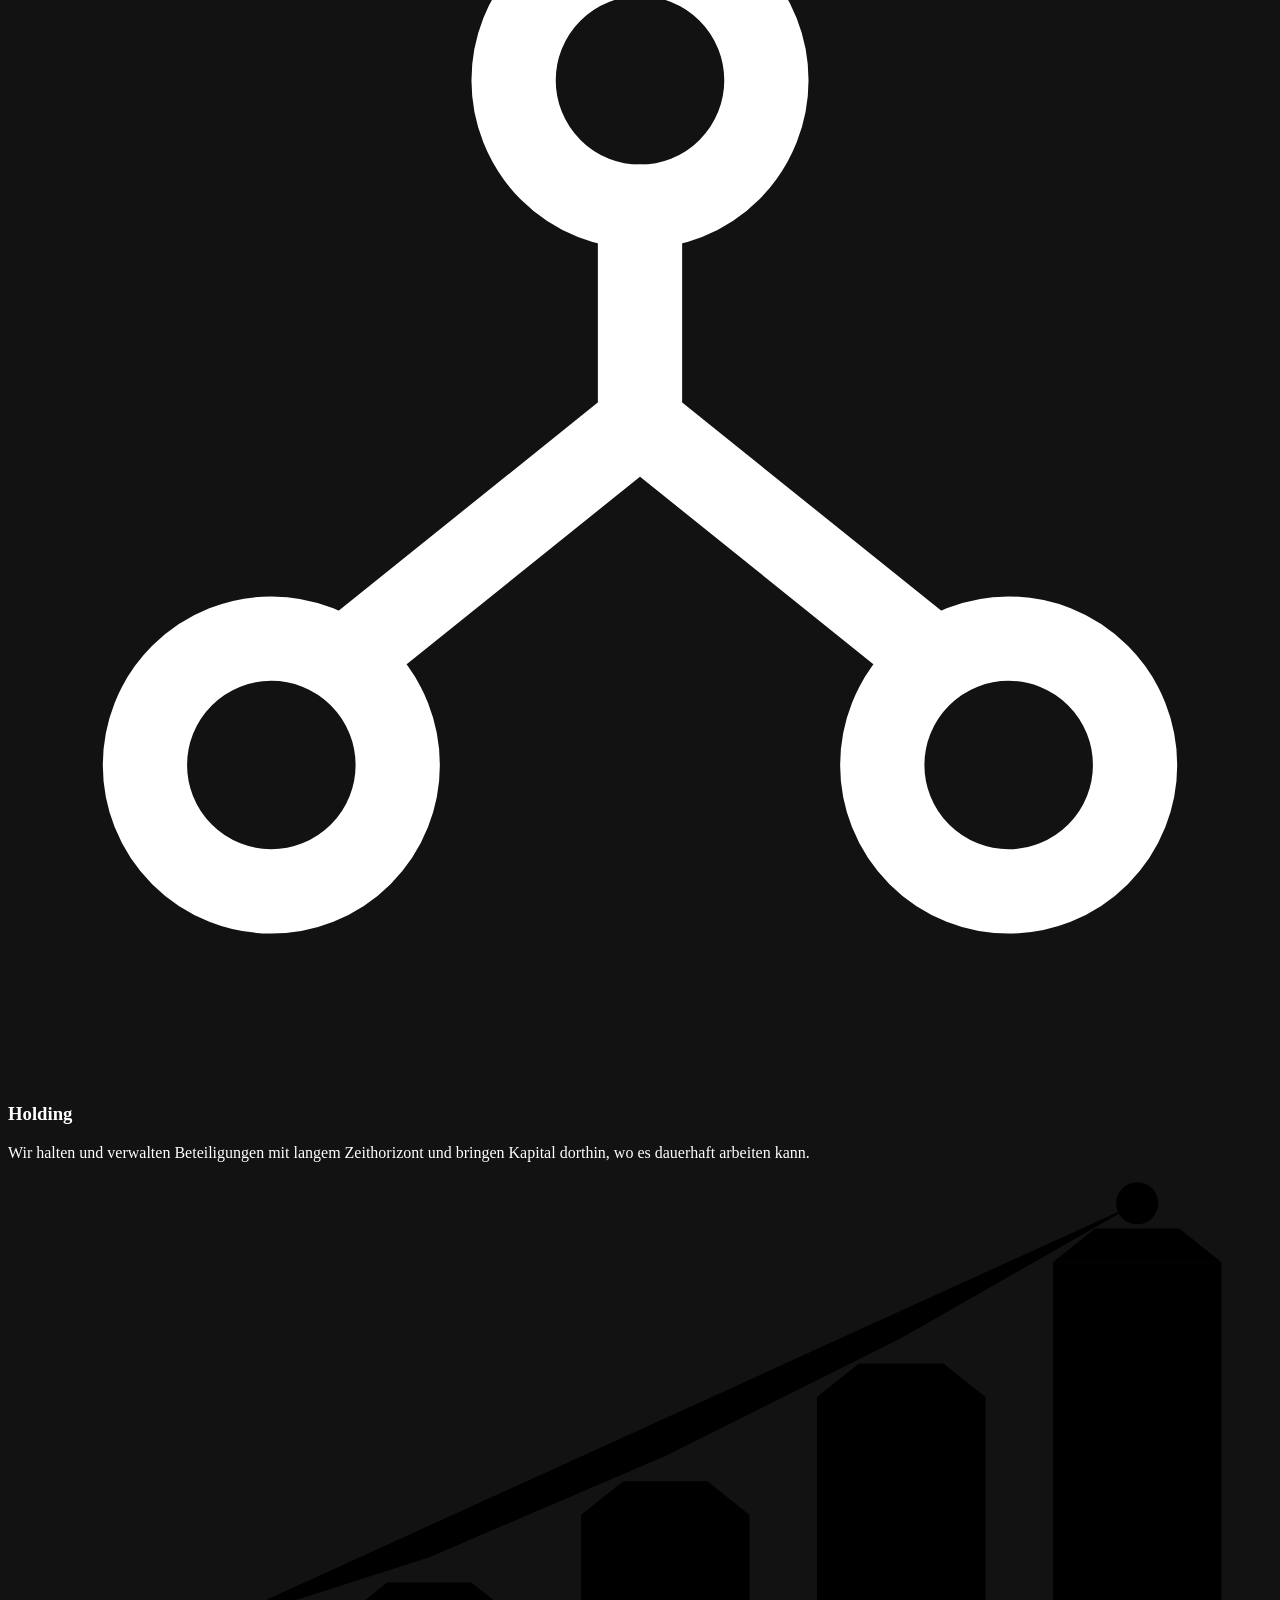
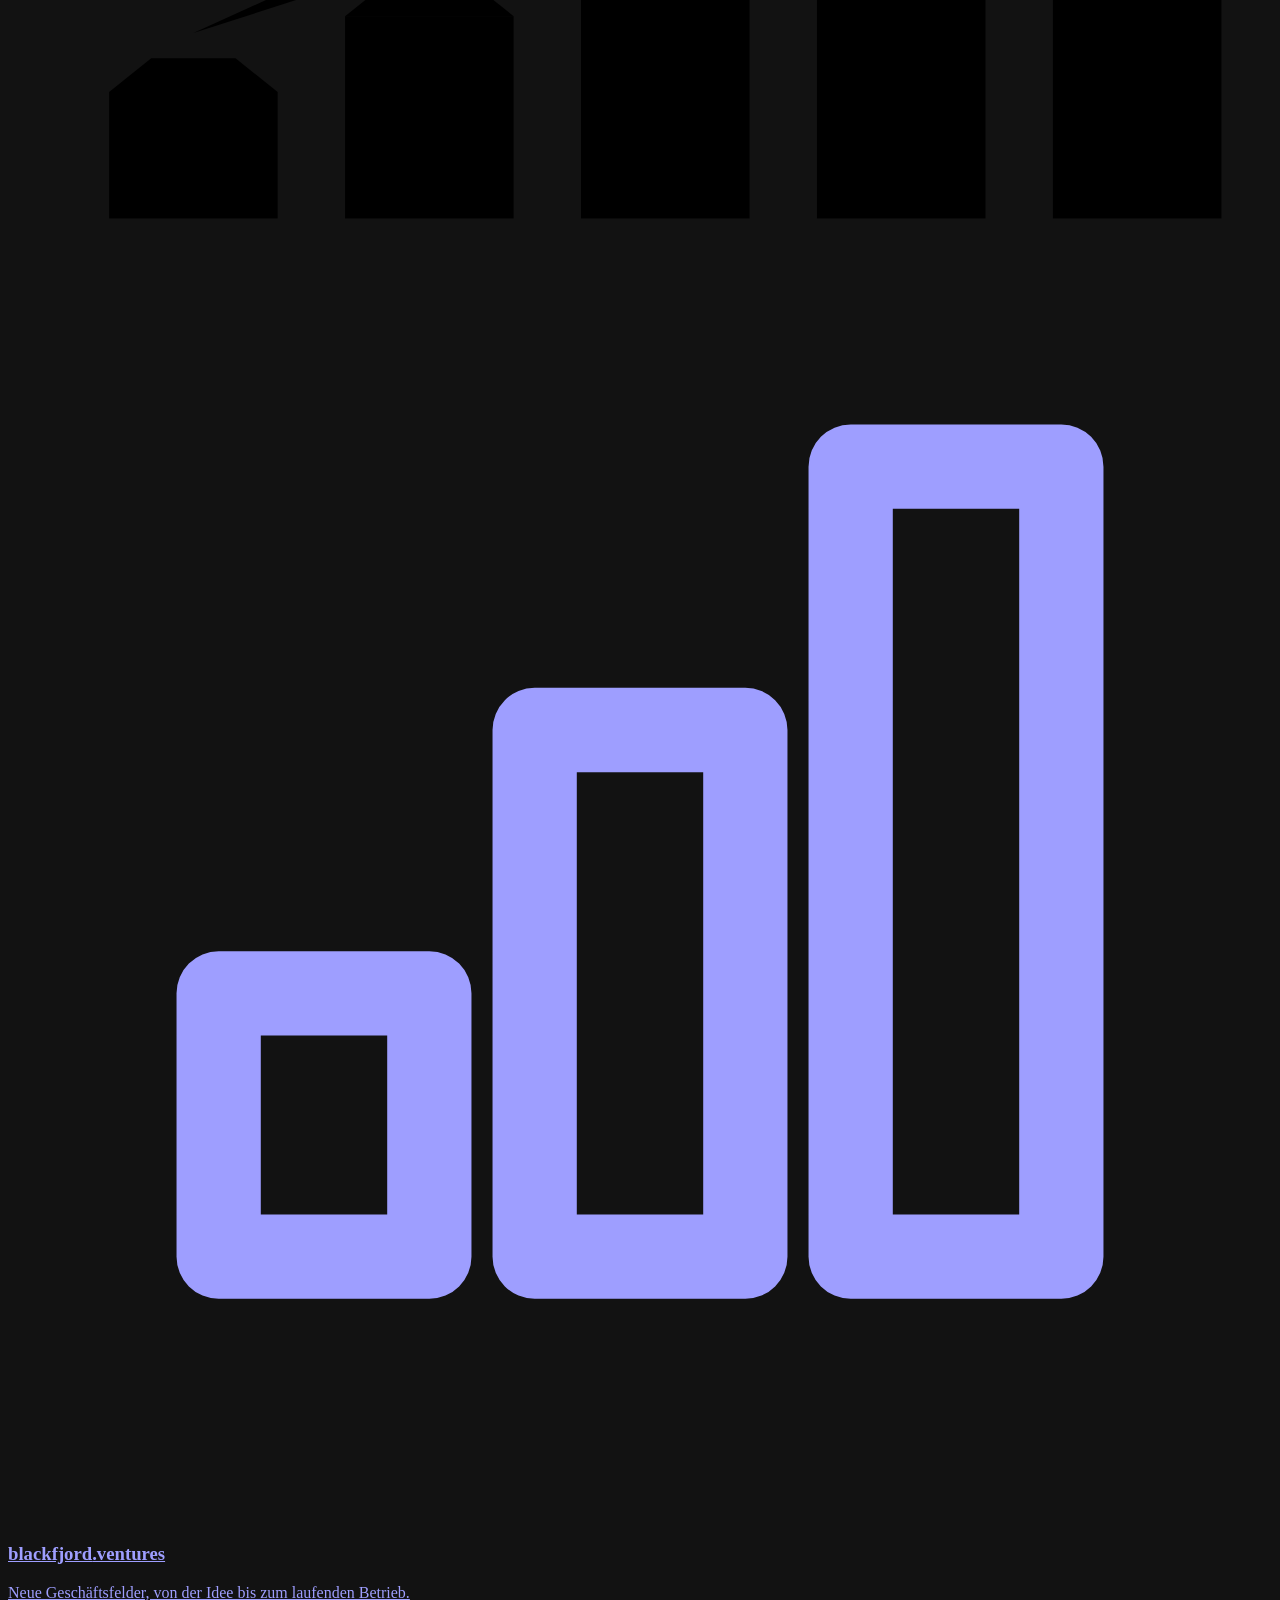
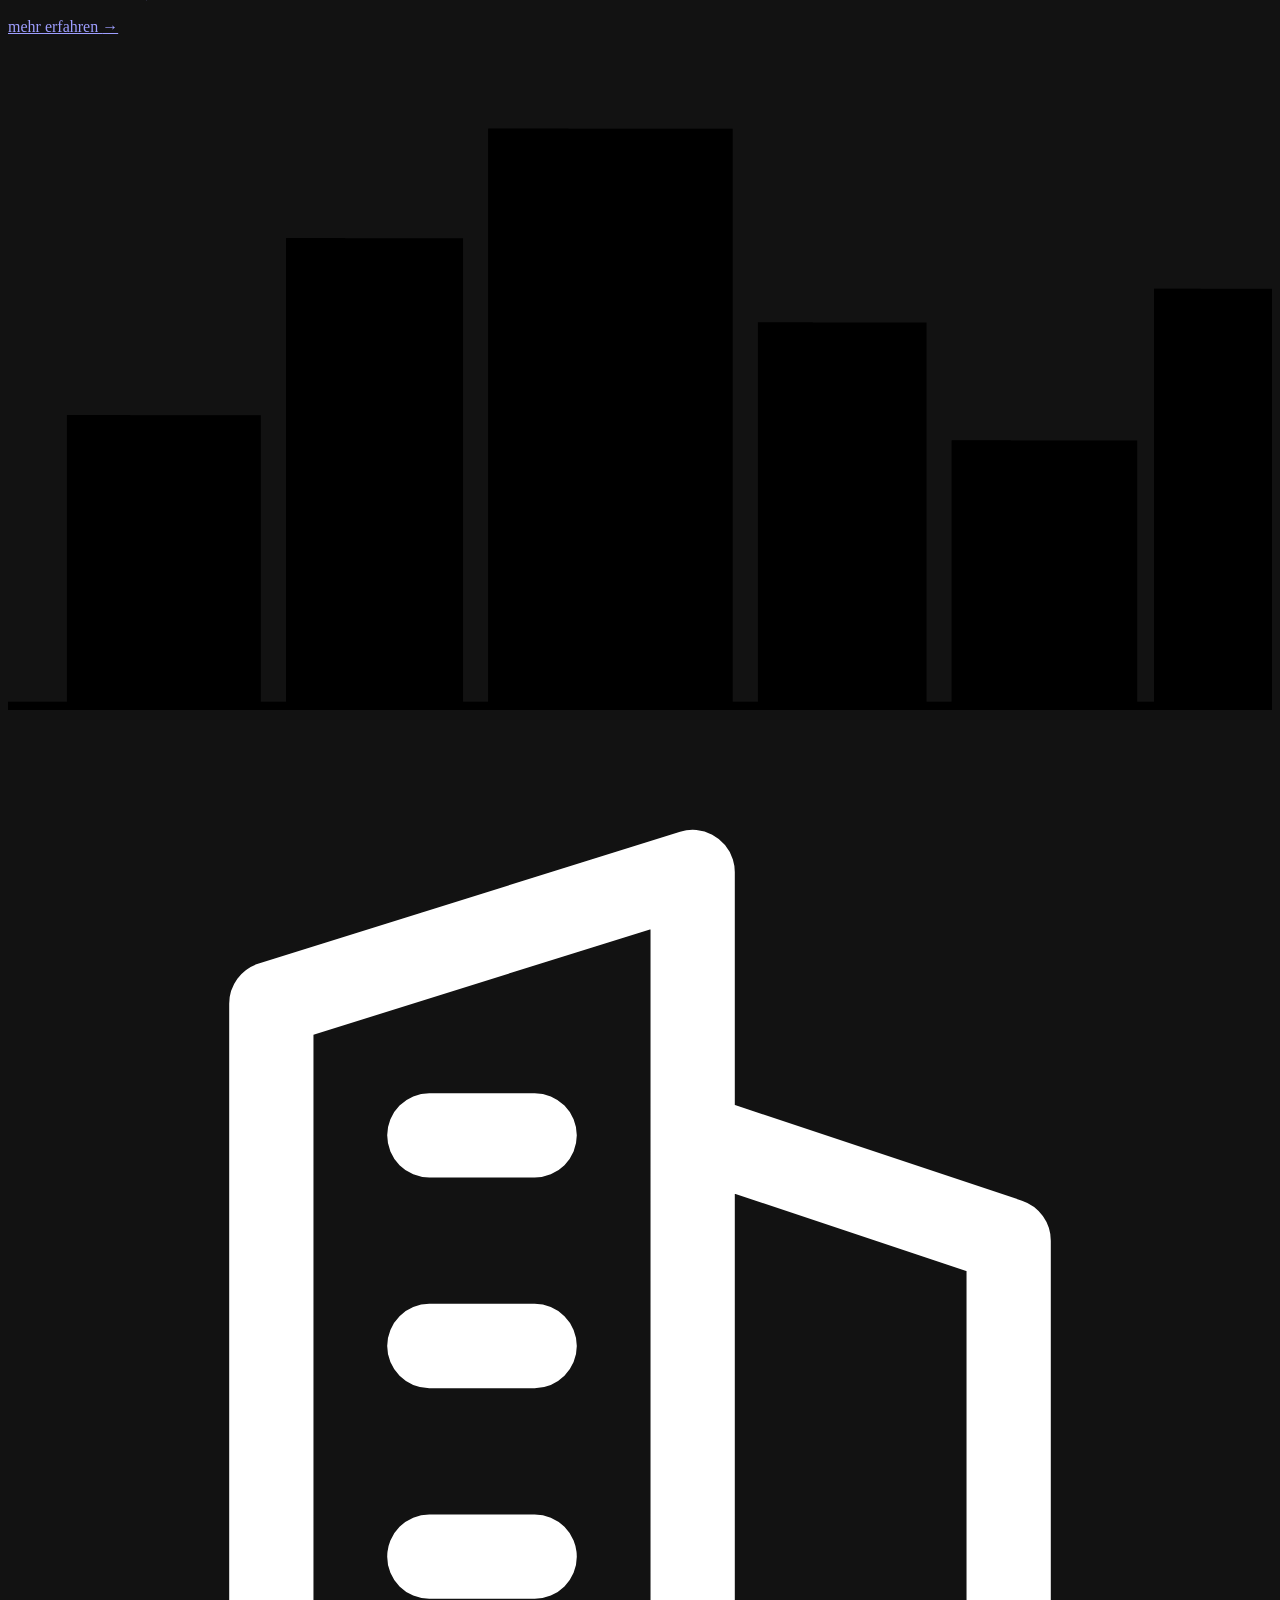
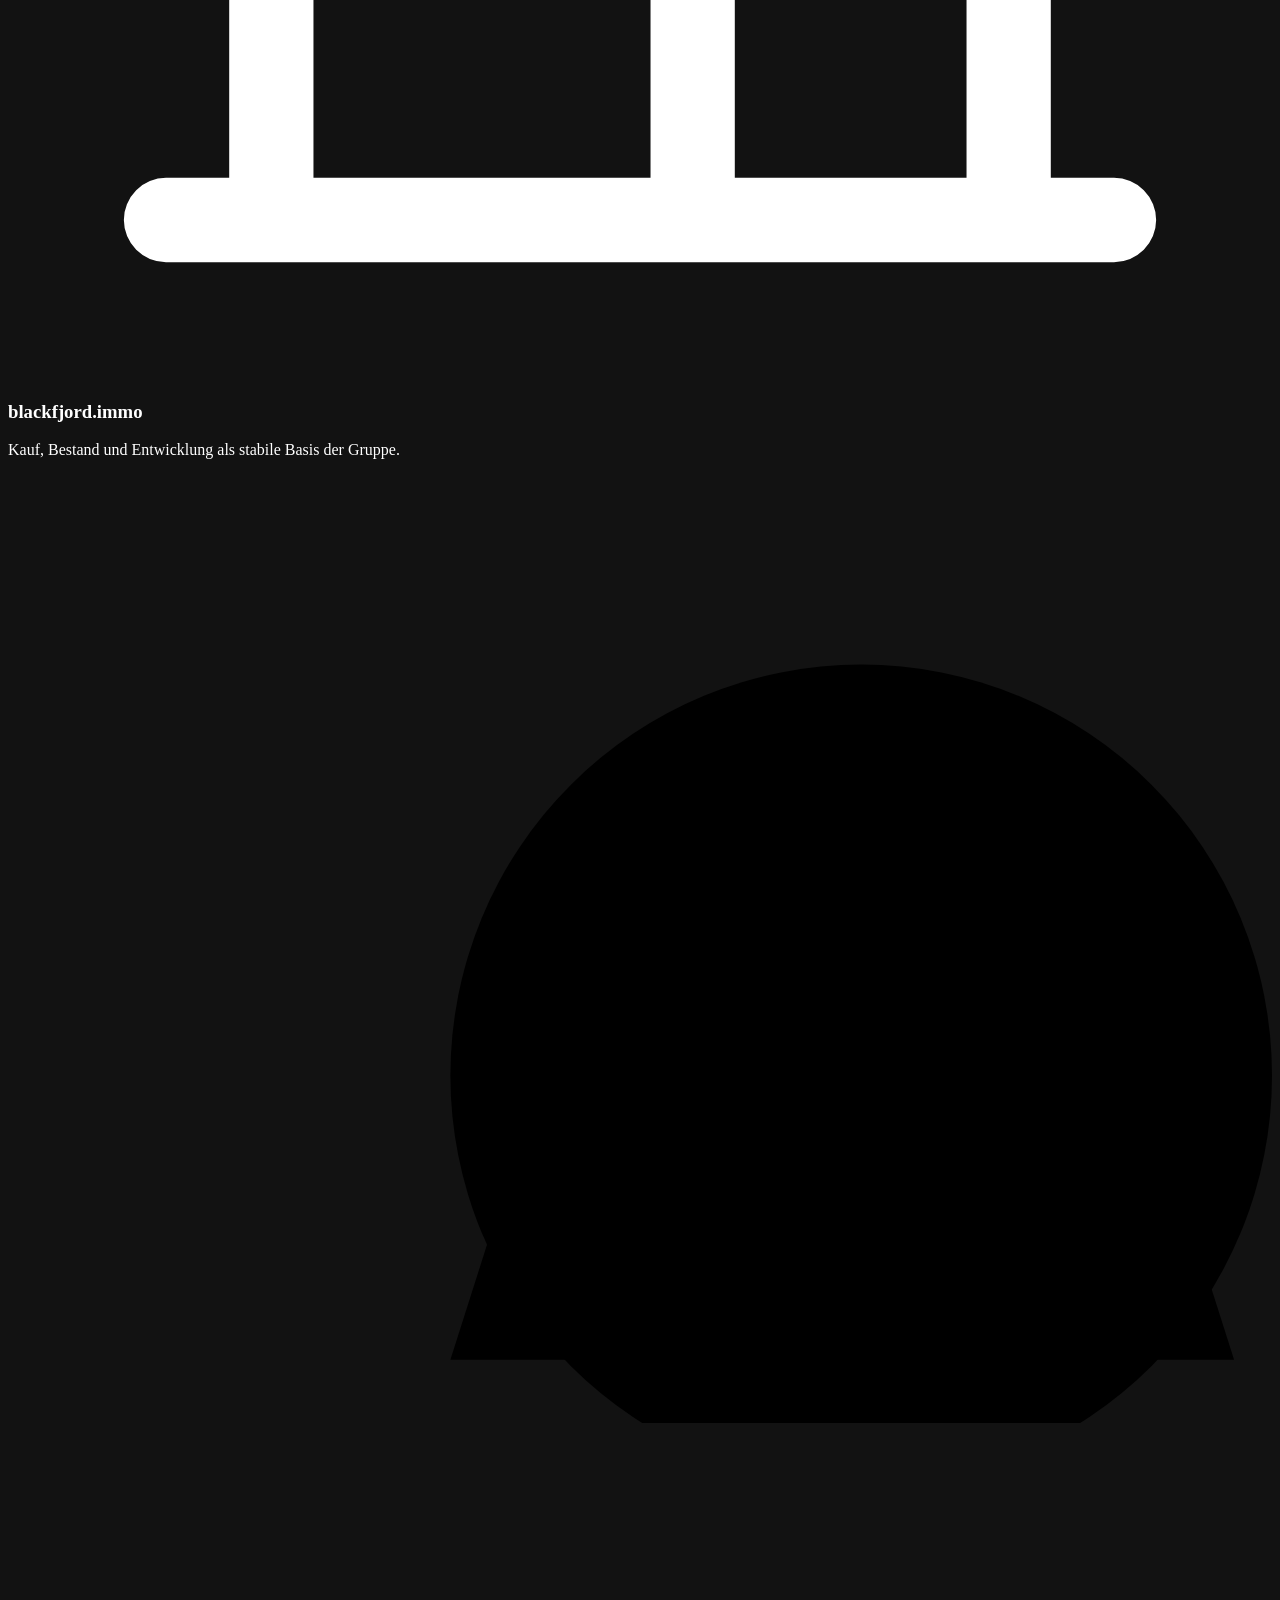
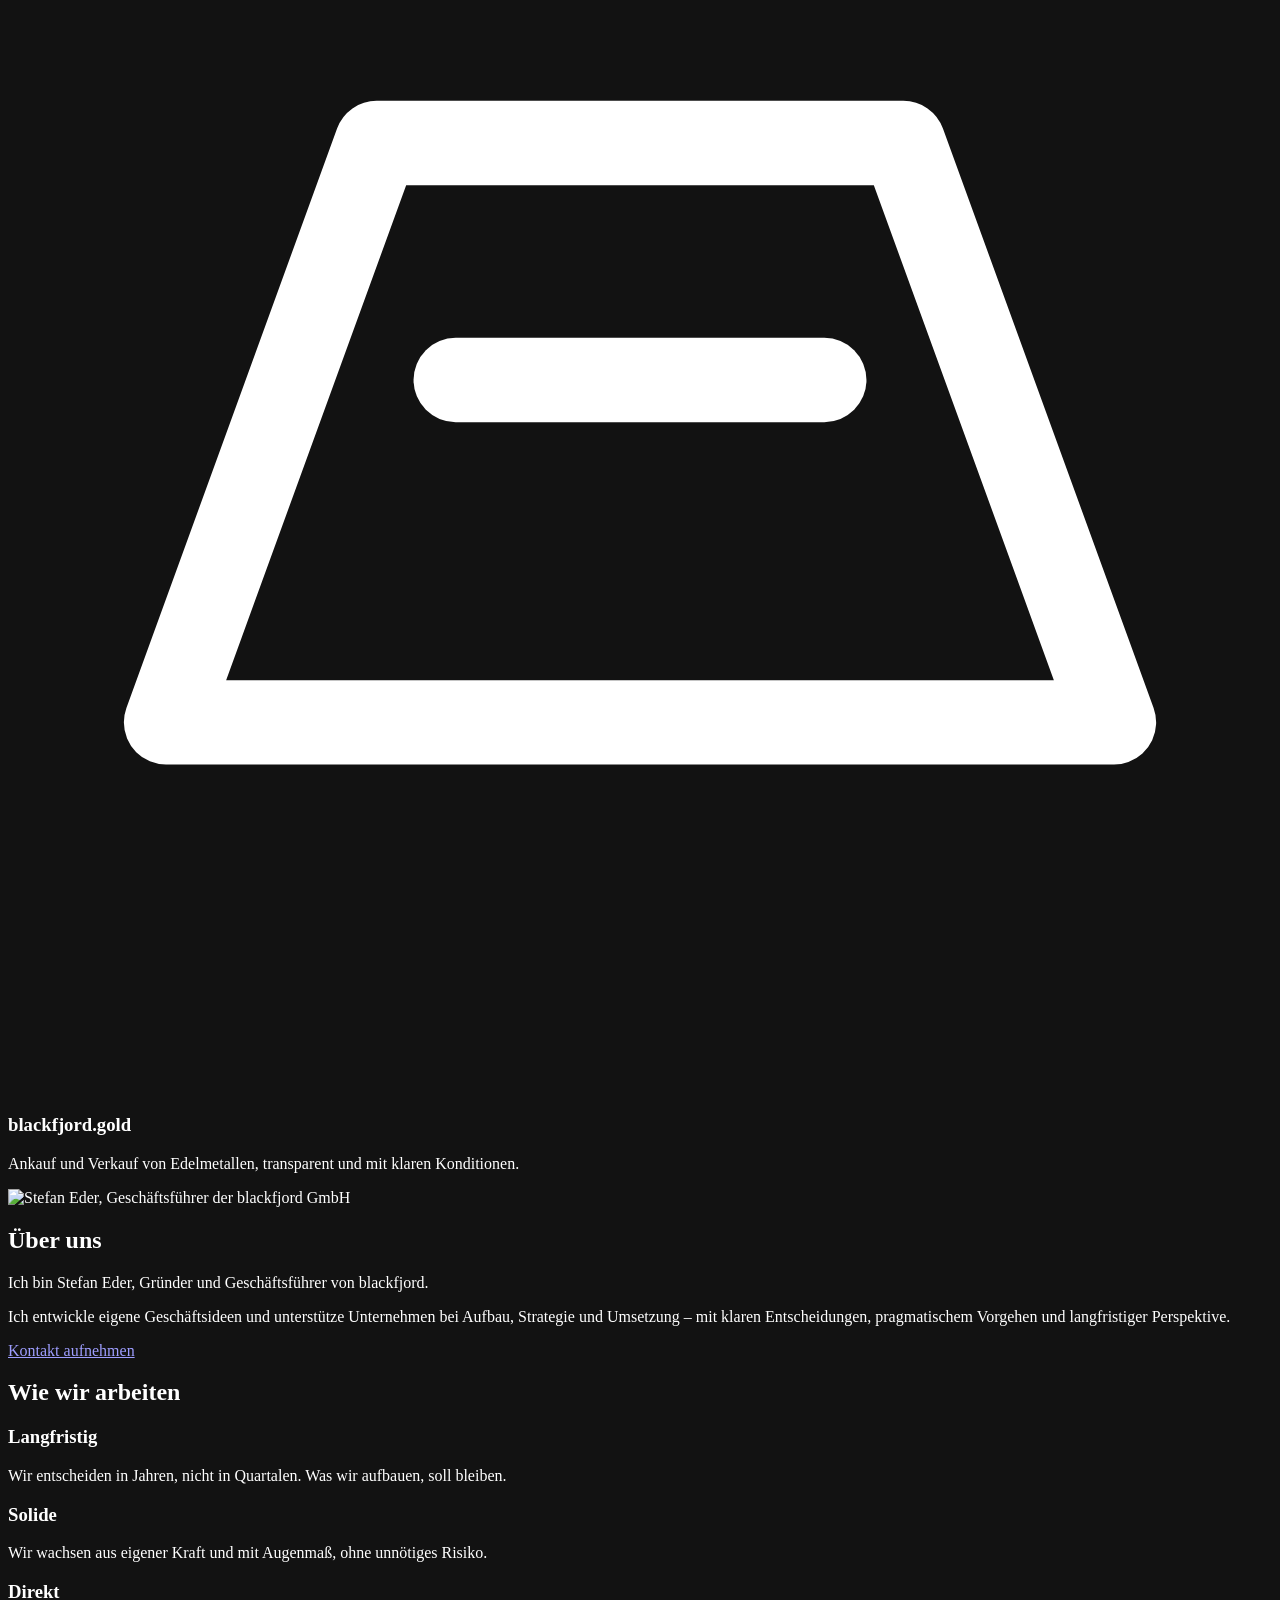
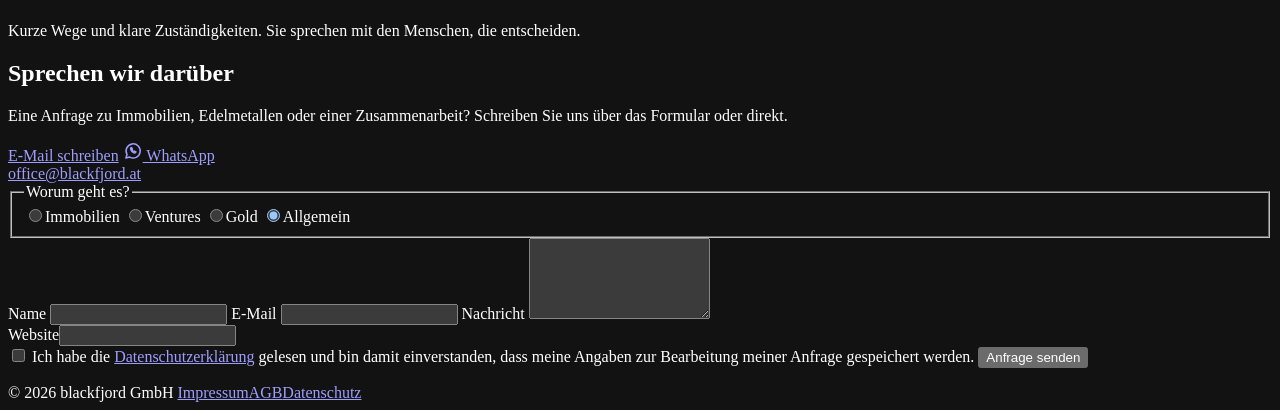
==== commit 60cd18d9: "Add files via upload" ====
--- a/public/index.html
+++ b/public/index.html
@@ -201,7 +201,7 @@
 <footer>
   <div class="wrap">
     <span>© 2026 blackfjord GmbH</span>
-    <span><a href="/impressum">Impressum</a><a href="/datenschutz">Datenschutz</a></span>
+    <span><a href="/impressum">Impressum</a><a href="/agb">AGB</a><a href="/datenschutz">Datenschutz</a></span>
   </div>
 </footer>
 
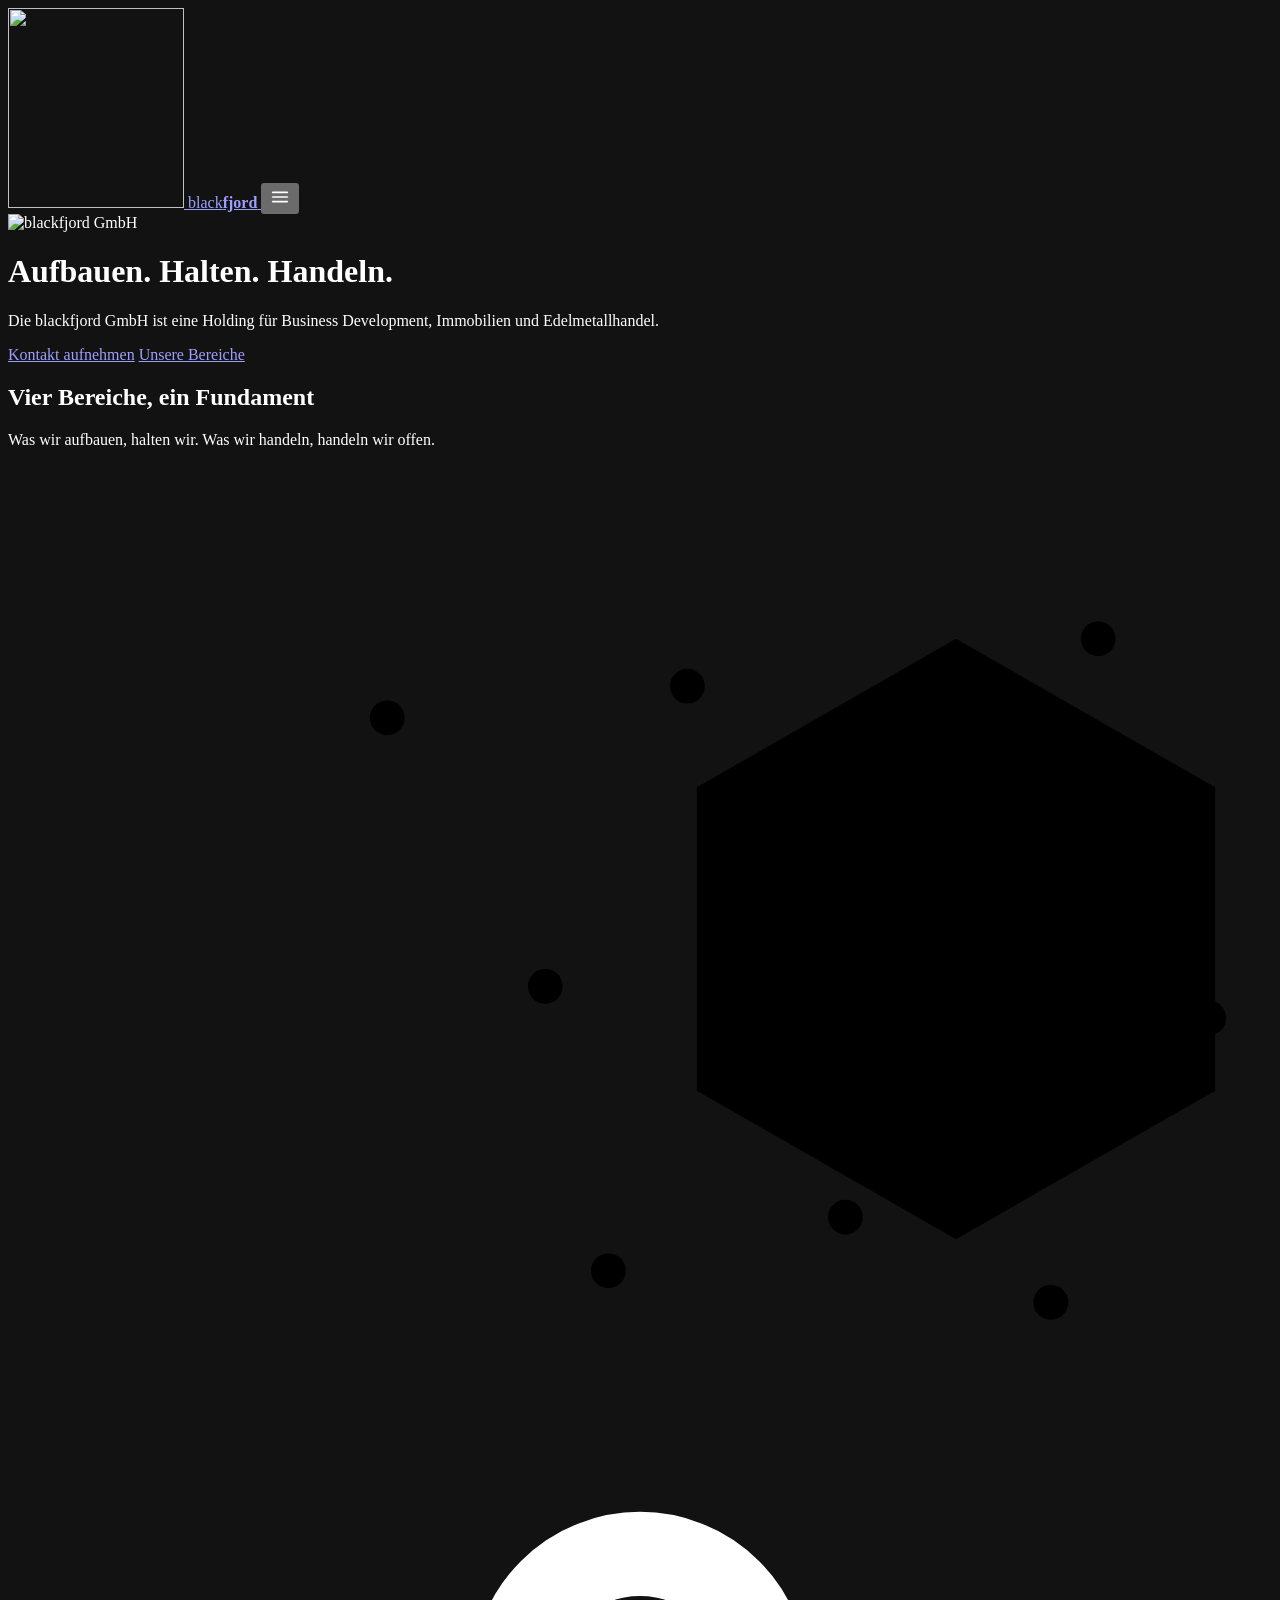
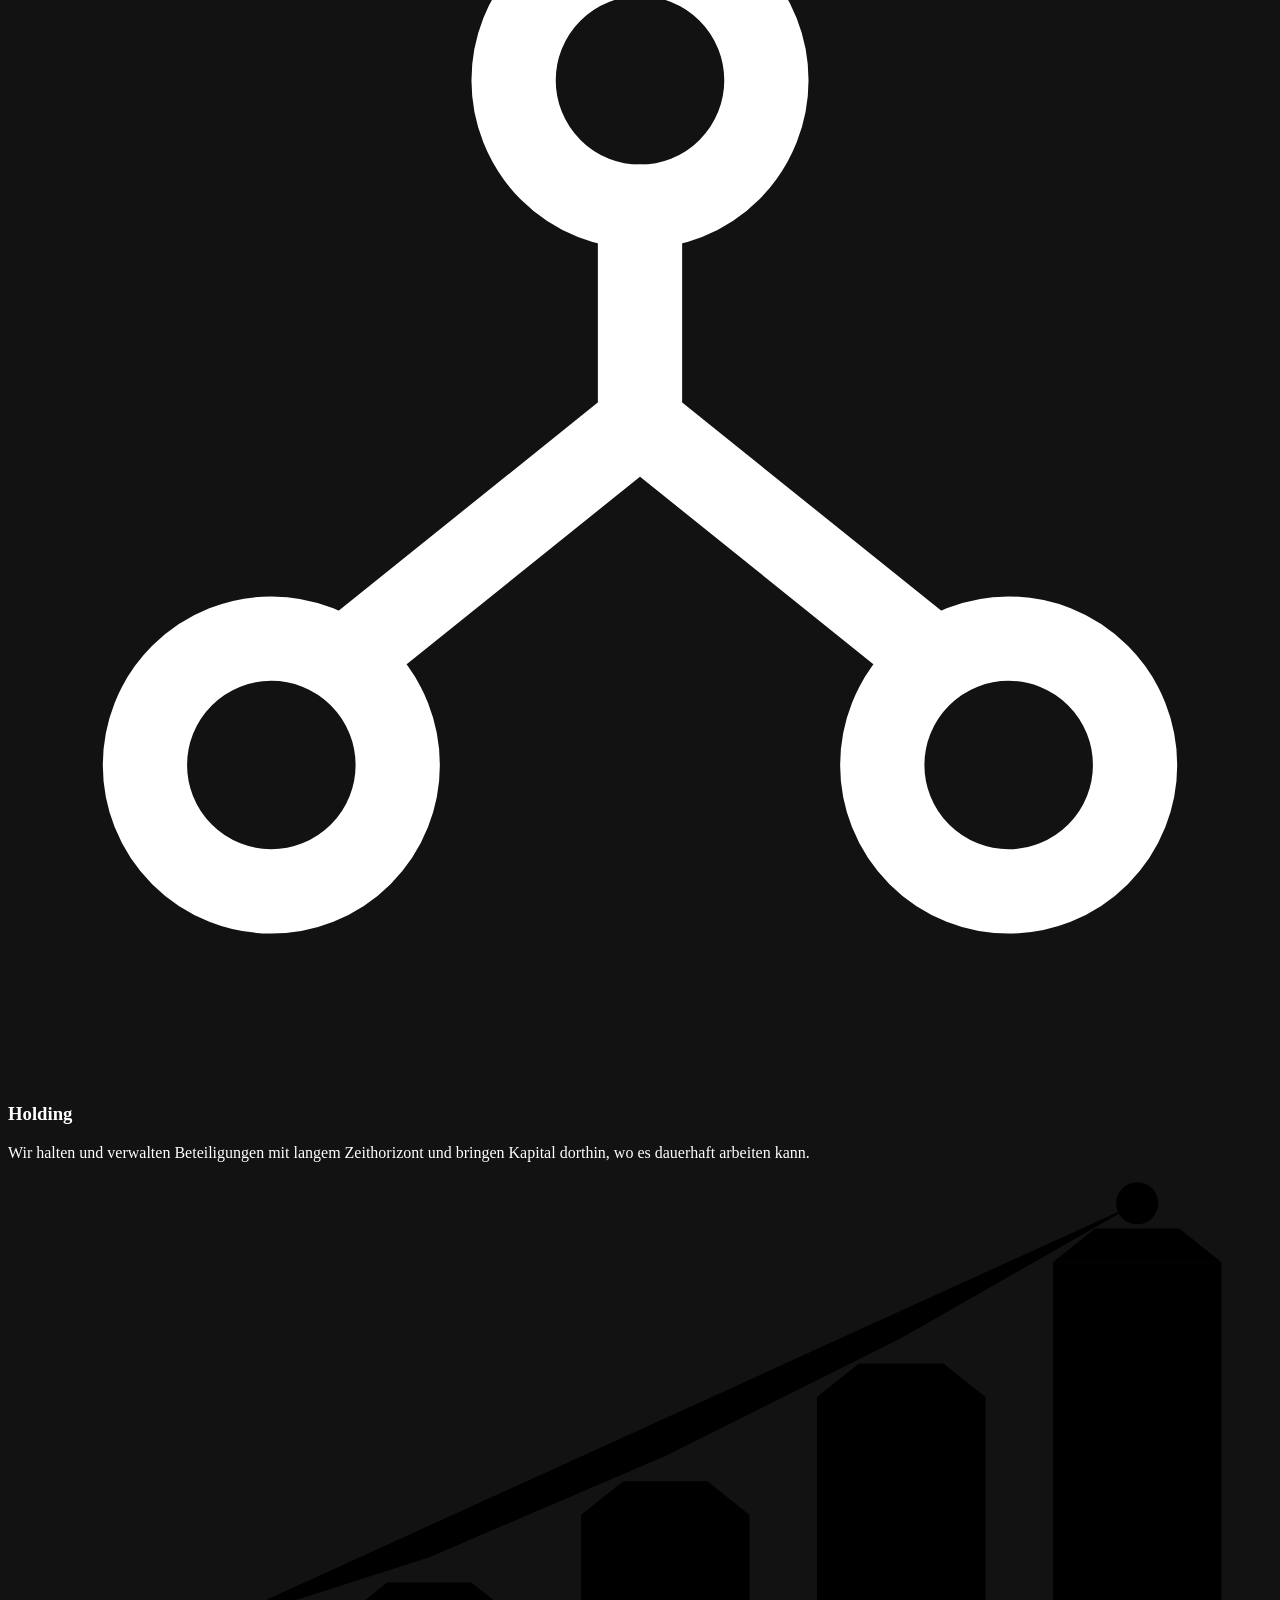
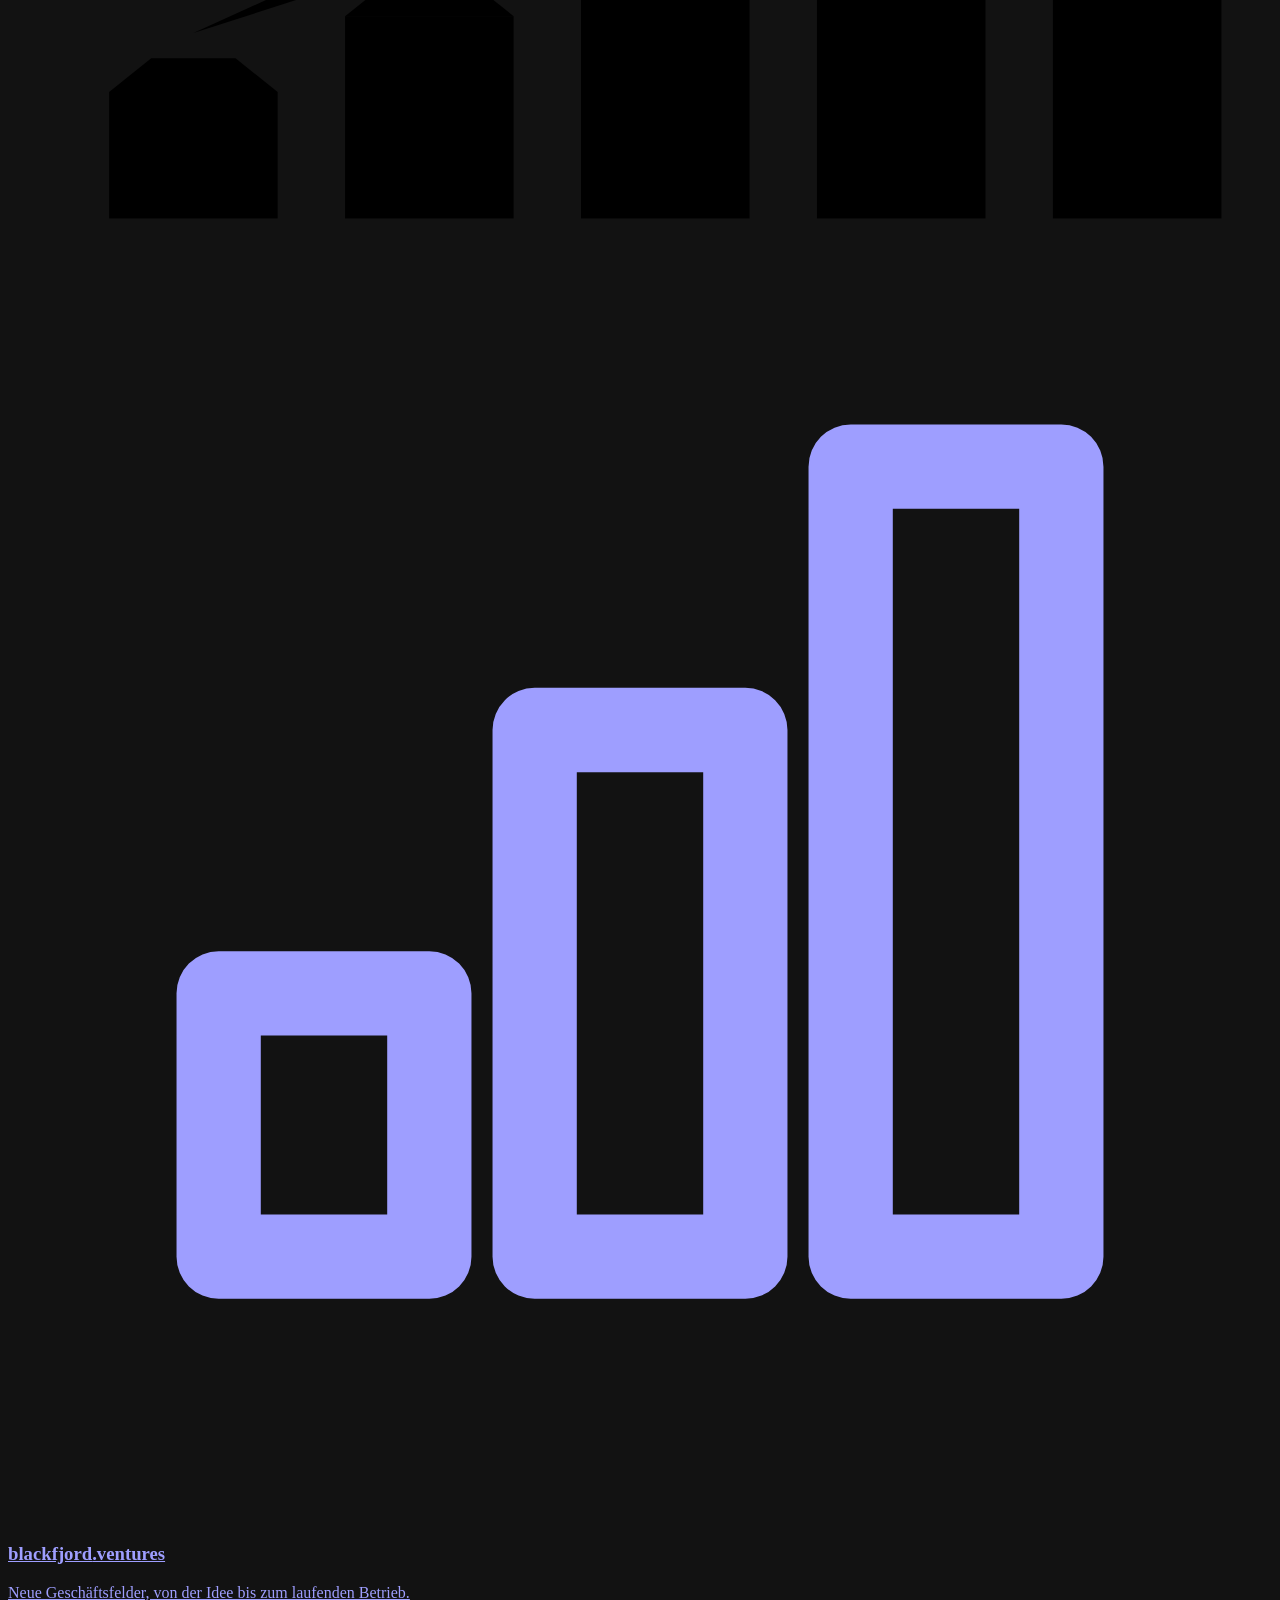
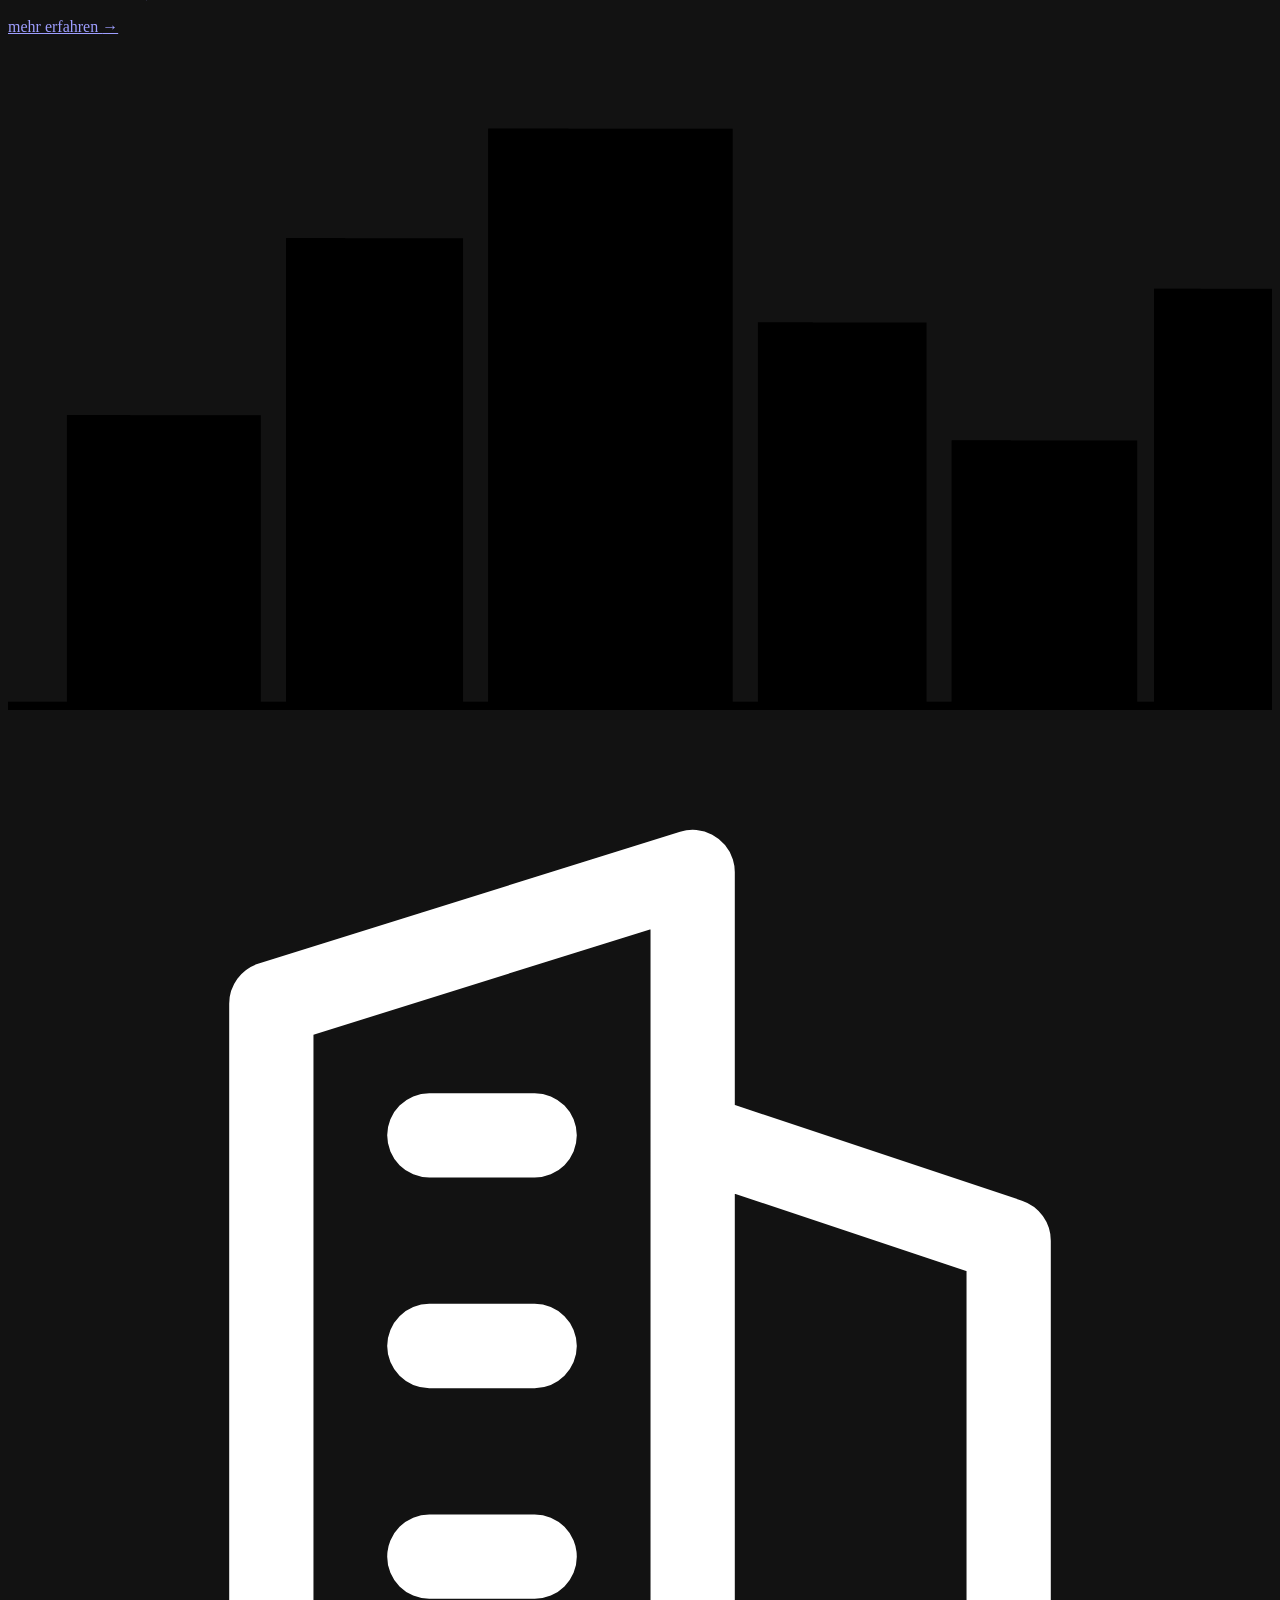
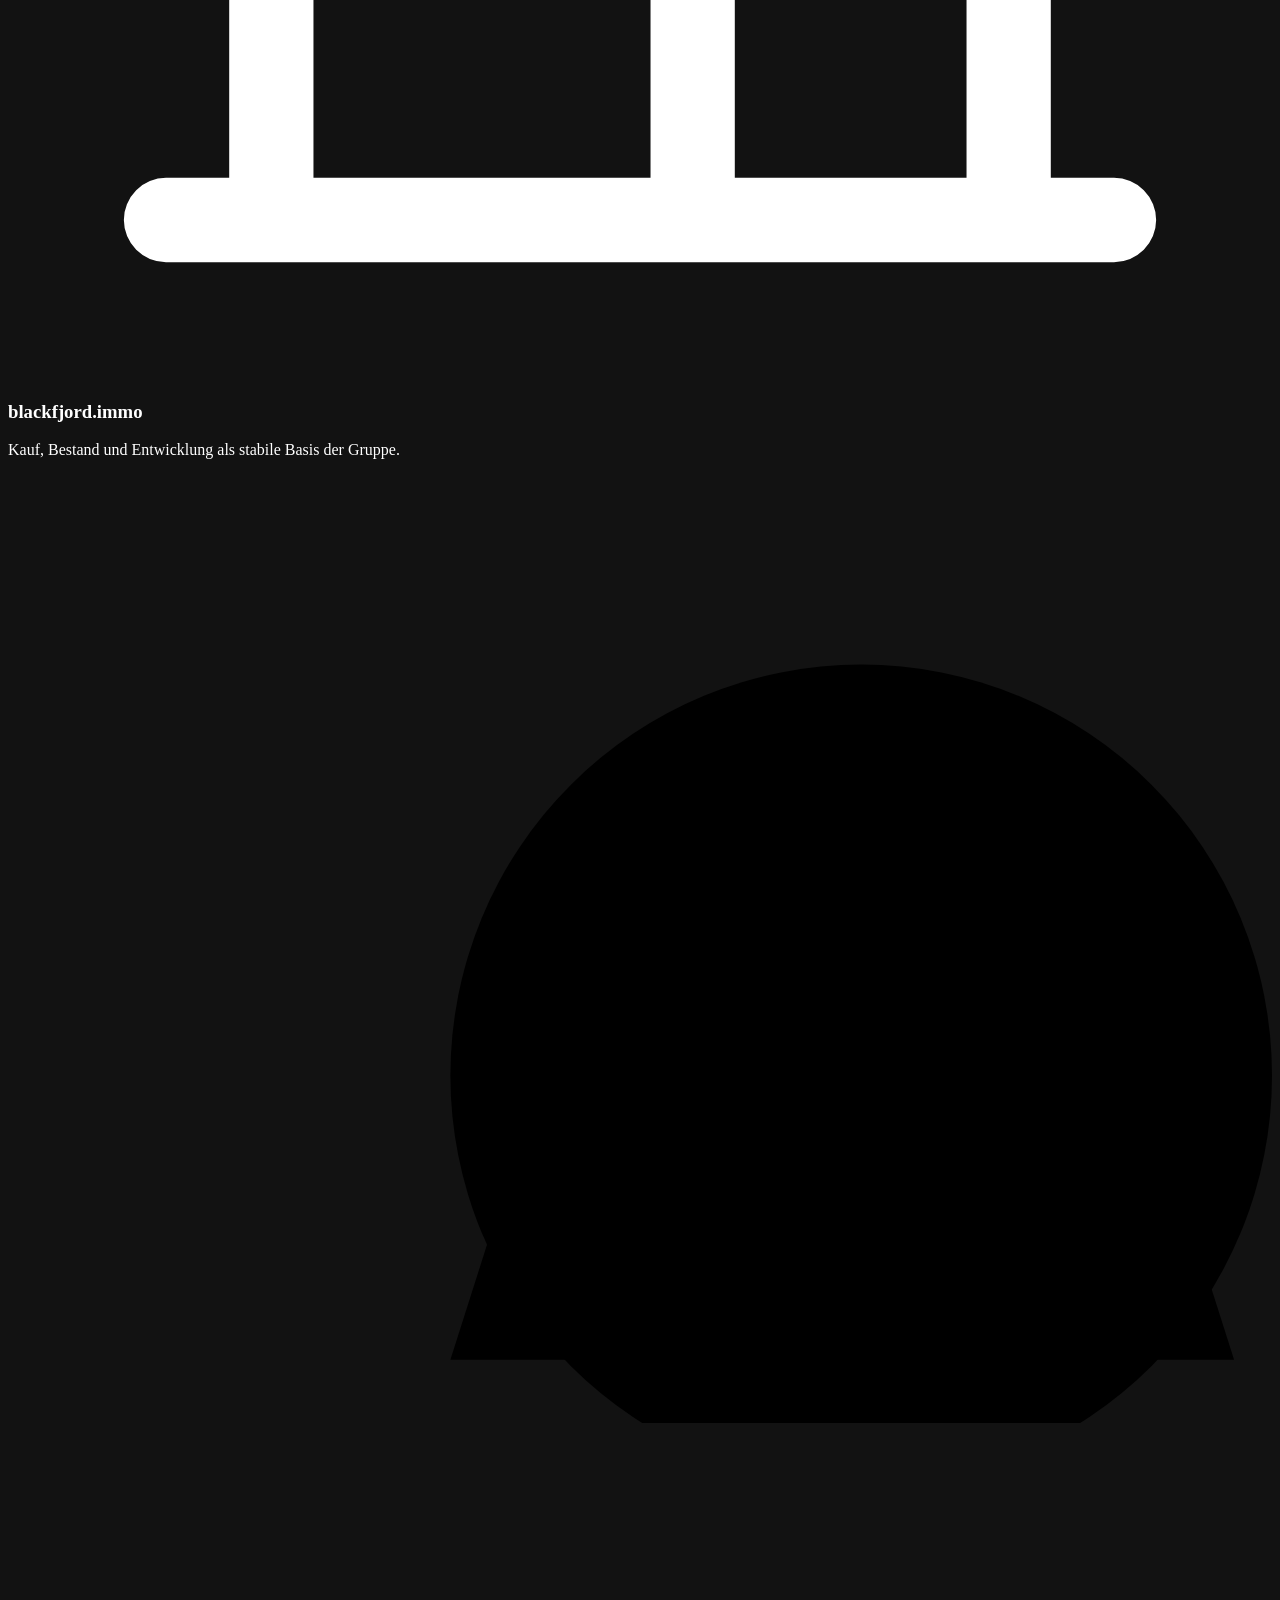
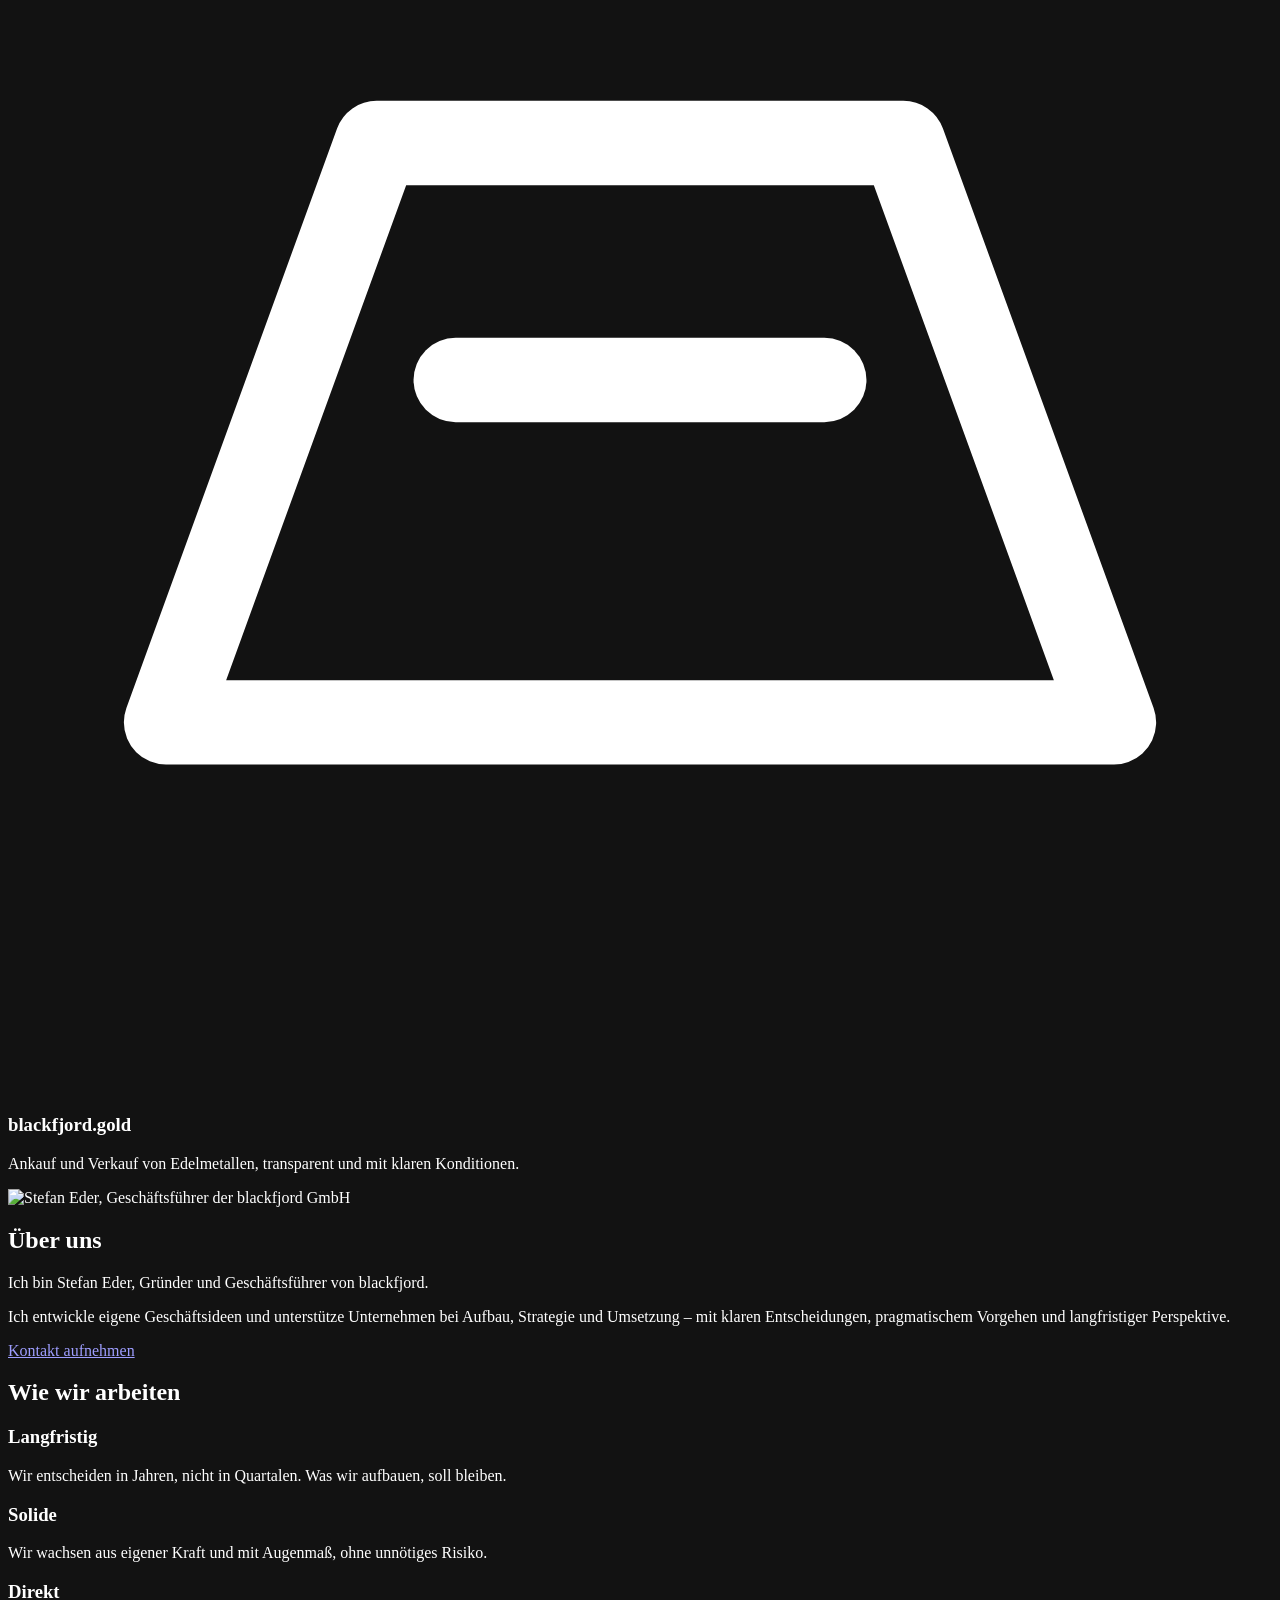
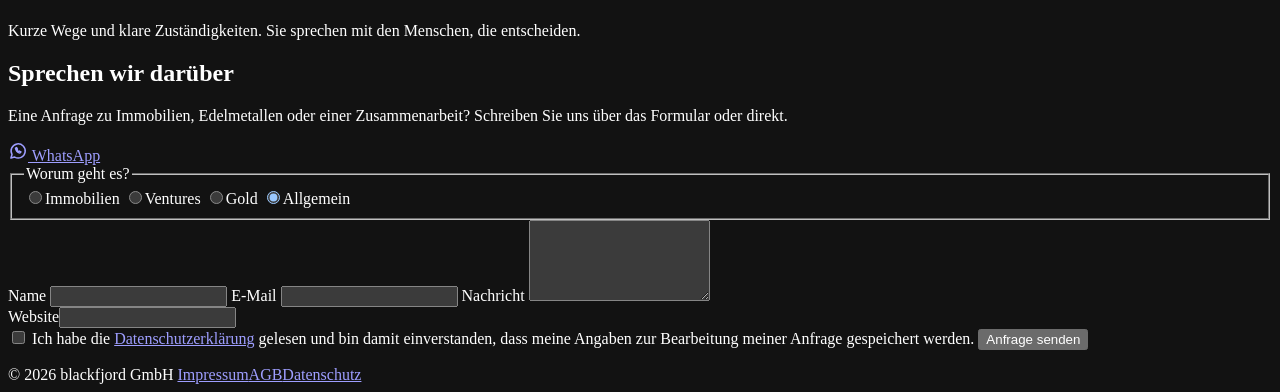
==== commit 892acdbc: "Kontakt: E-Mail-Button und Mailadresse entfernen" ====
--- a/public/index.html
+++ b/public/index.html
@@ -160,10 +160,8 @@
             <h2>Sprechen wir darüber</h2>
             <p>Eine Anfrage zu Immobilien, Edelmetallen oder einer Zusammenarbeit? Schreiben Sie uns über das Formular oder direkt.</p>
             <div class="cta-row">
-              <a class="pill big" href="mailto:office@blackfjord.at">E-Mail schreiben</a>
               <a class="ghost big wa" href="https://wa.me/4369912065798?text=Hallo%20blackfjord%2C%20ich%20habe%20eine%20Anfrage%20%C3%BCber%20die%20Website." target="_blank" rel="noopener"><svg viewBox="0 0 24 24" width="20" height="20" fill="none" stroke="currentColor" stroke-width="1.8" stroke-linecap="round" stroke-linejoin="round" aria-hidden="true"><path d="M3.5 20.5l1.3-4.4A8.5 8.5 0 1 1 8 19.3z"/><path d="M9 8.5c.3 2.6 2.4 5 5.2 6l1.3-1.4-1.9-1-.9.7c-.9-.4-1.7-1.2-2.1-2.1l.7-.9-1-1.9z"/></svg> WhatsApp</a>
             </div>
-            <a class="mail" href="mailto:office@blackfjord.at">office@blackfjord.at</a>
           </div>
           <form class="form" id="anfrage" novalidate>
             <fieldset class="arten">
